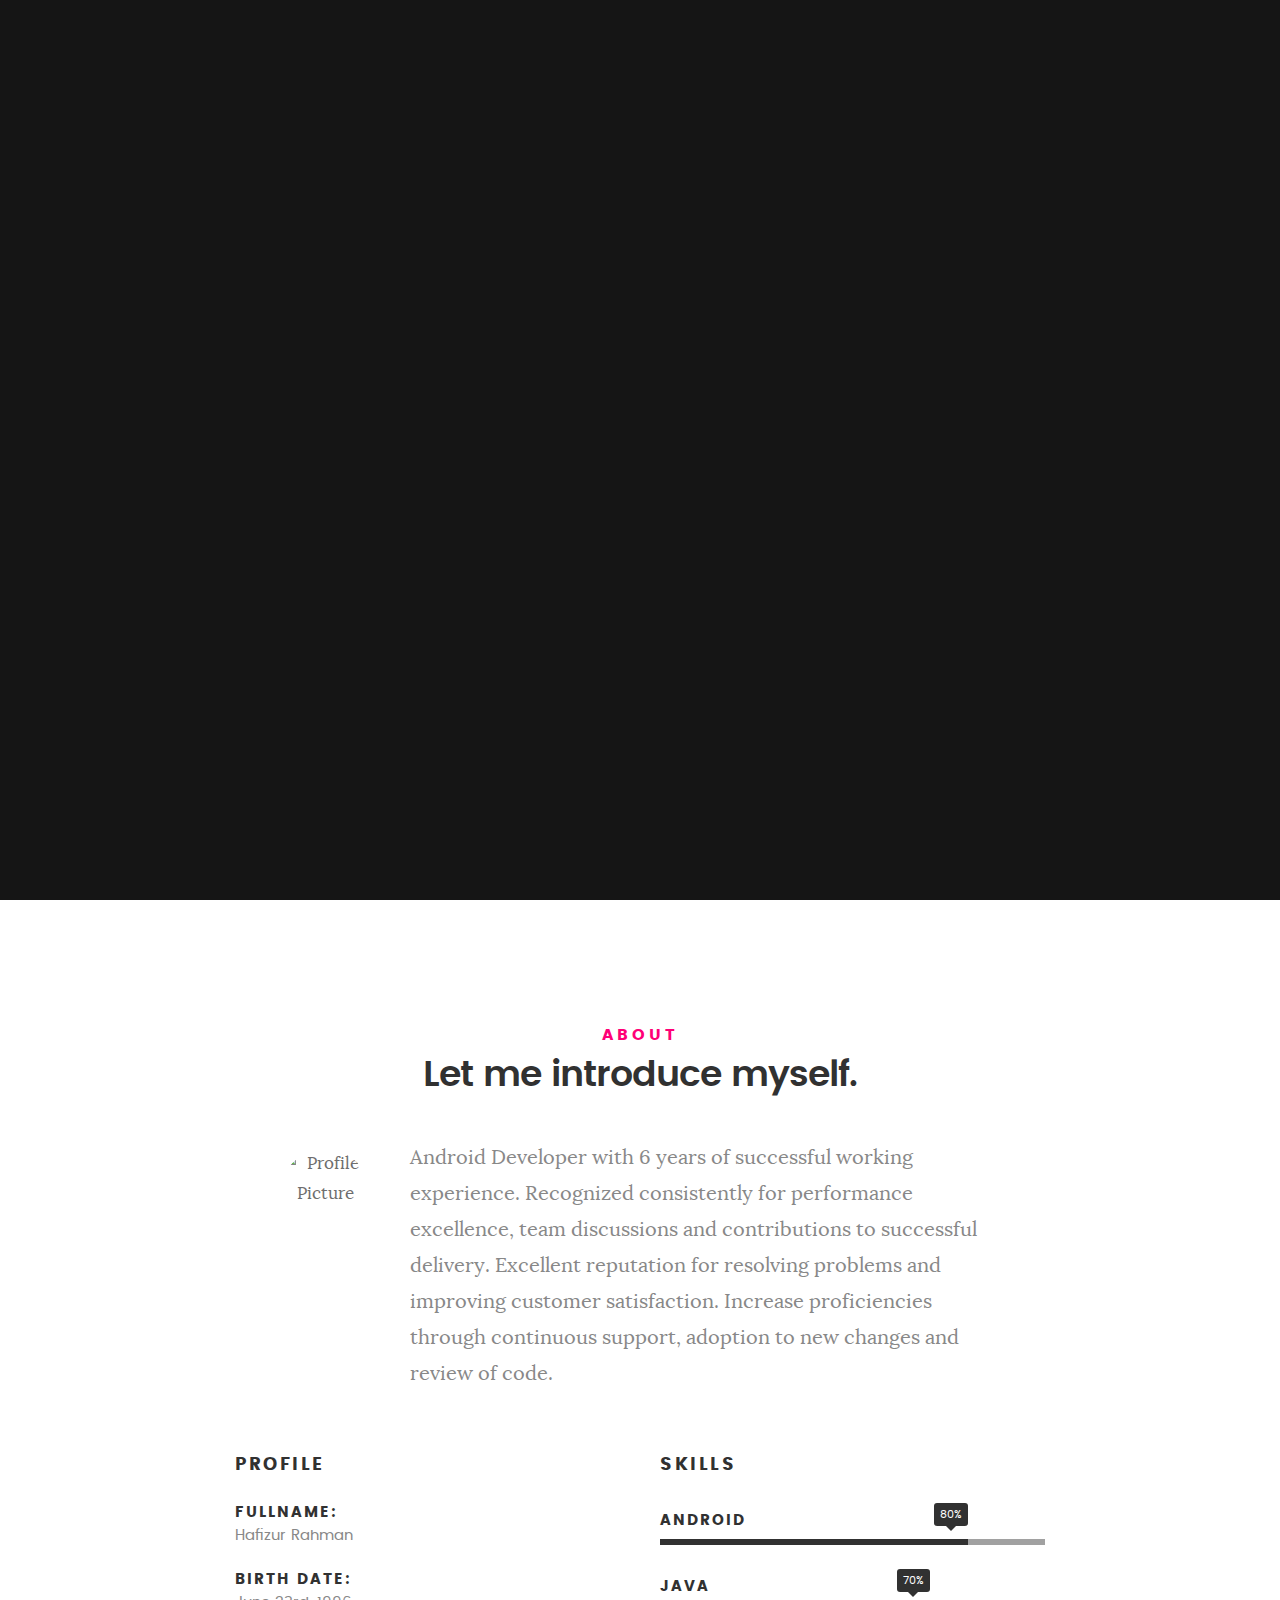
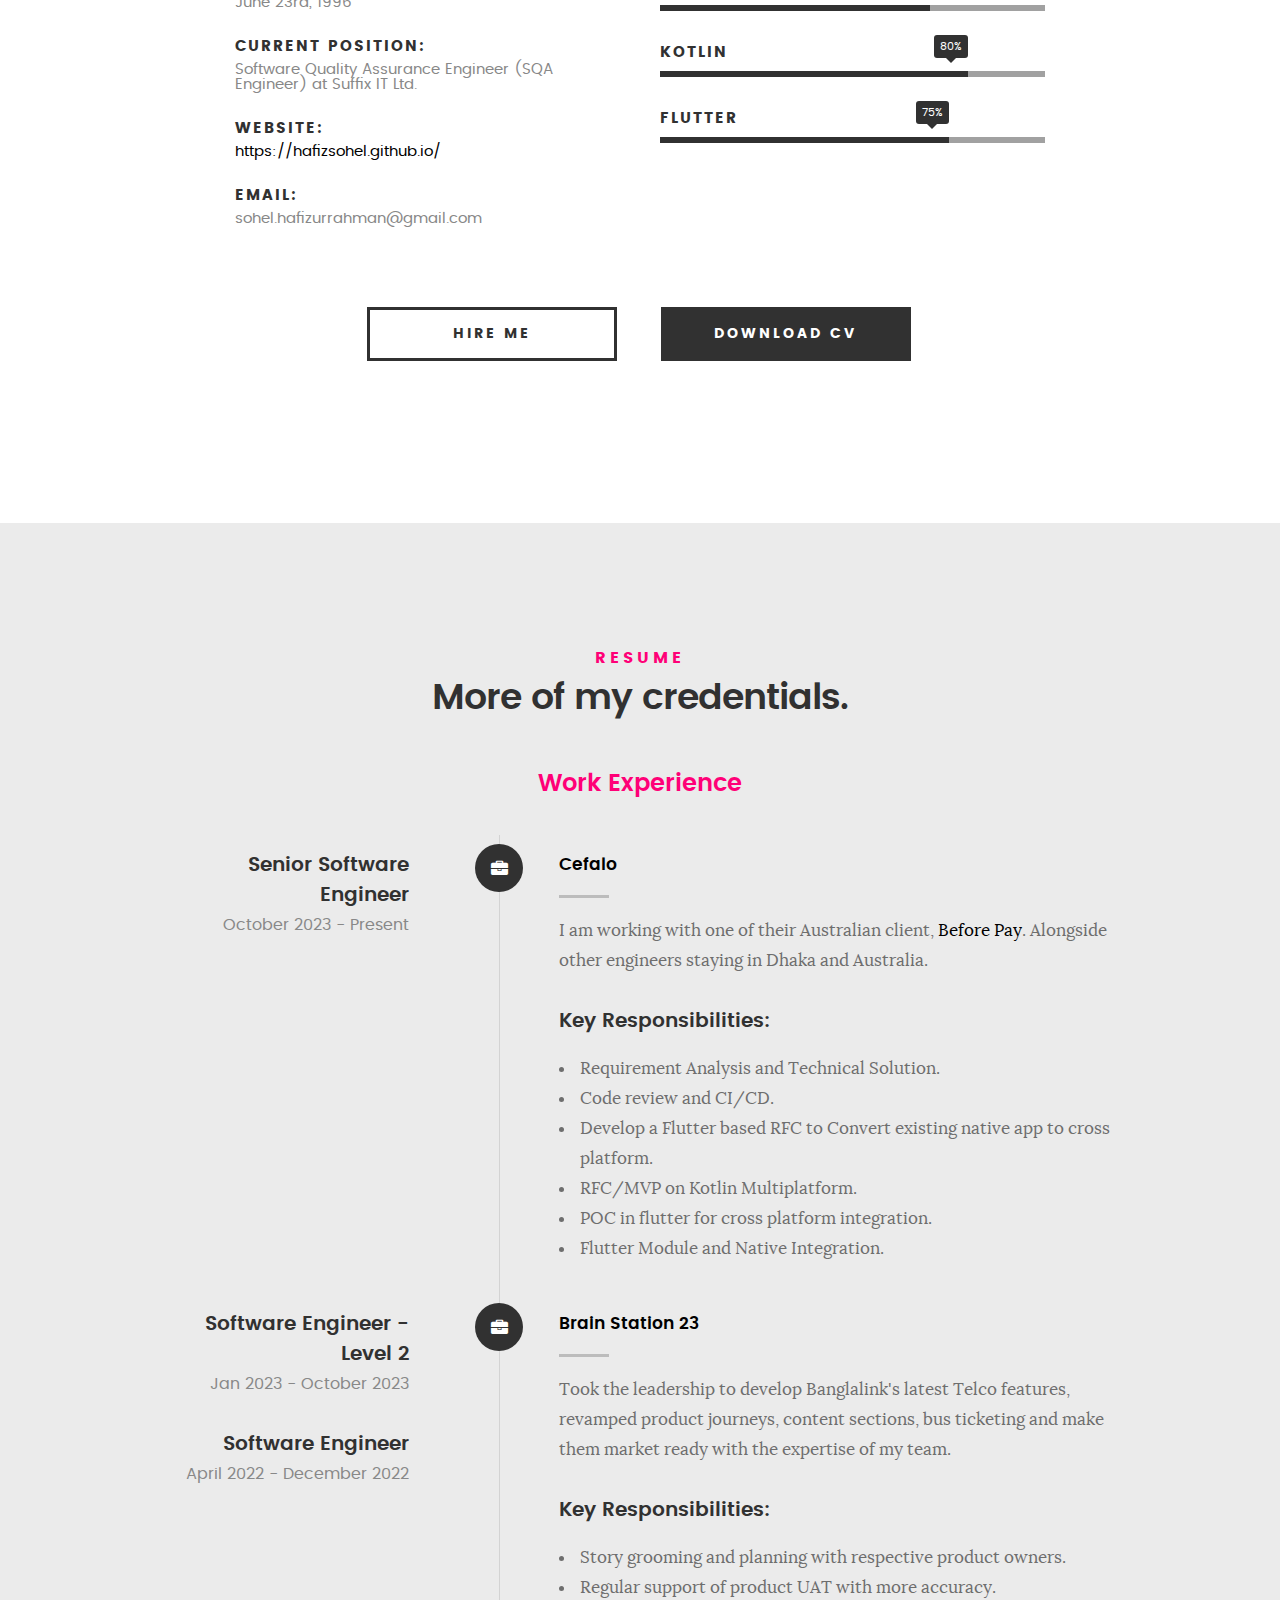
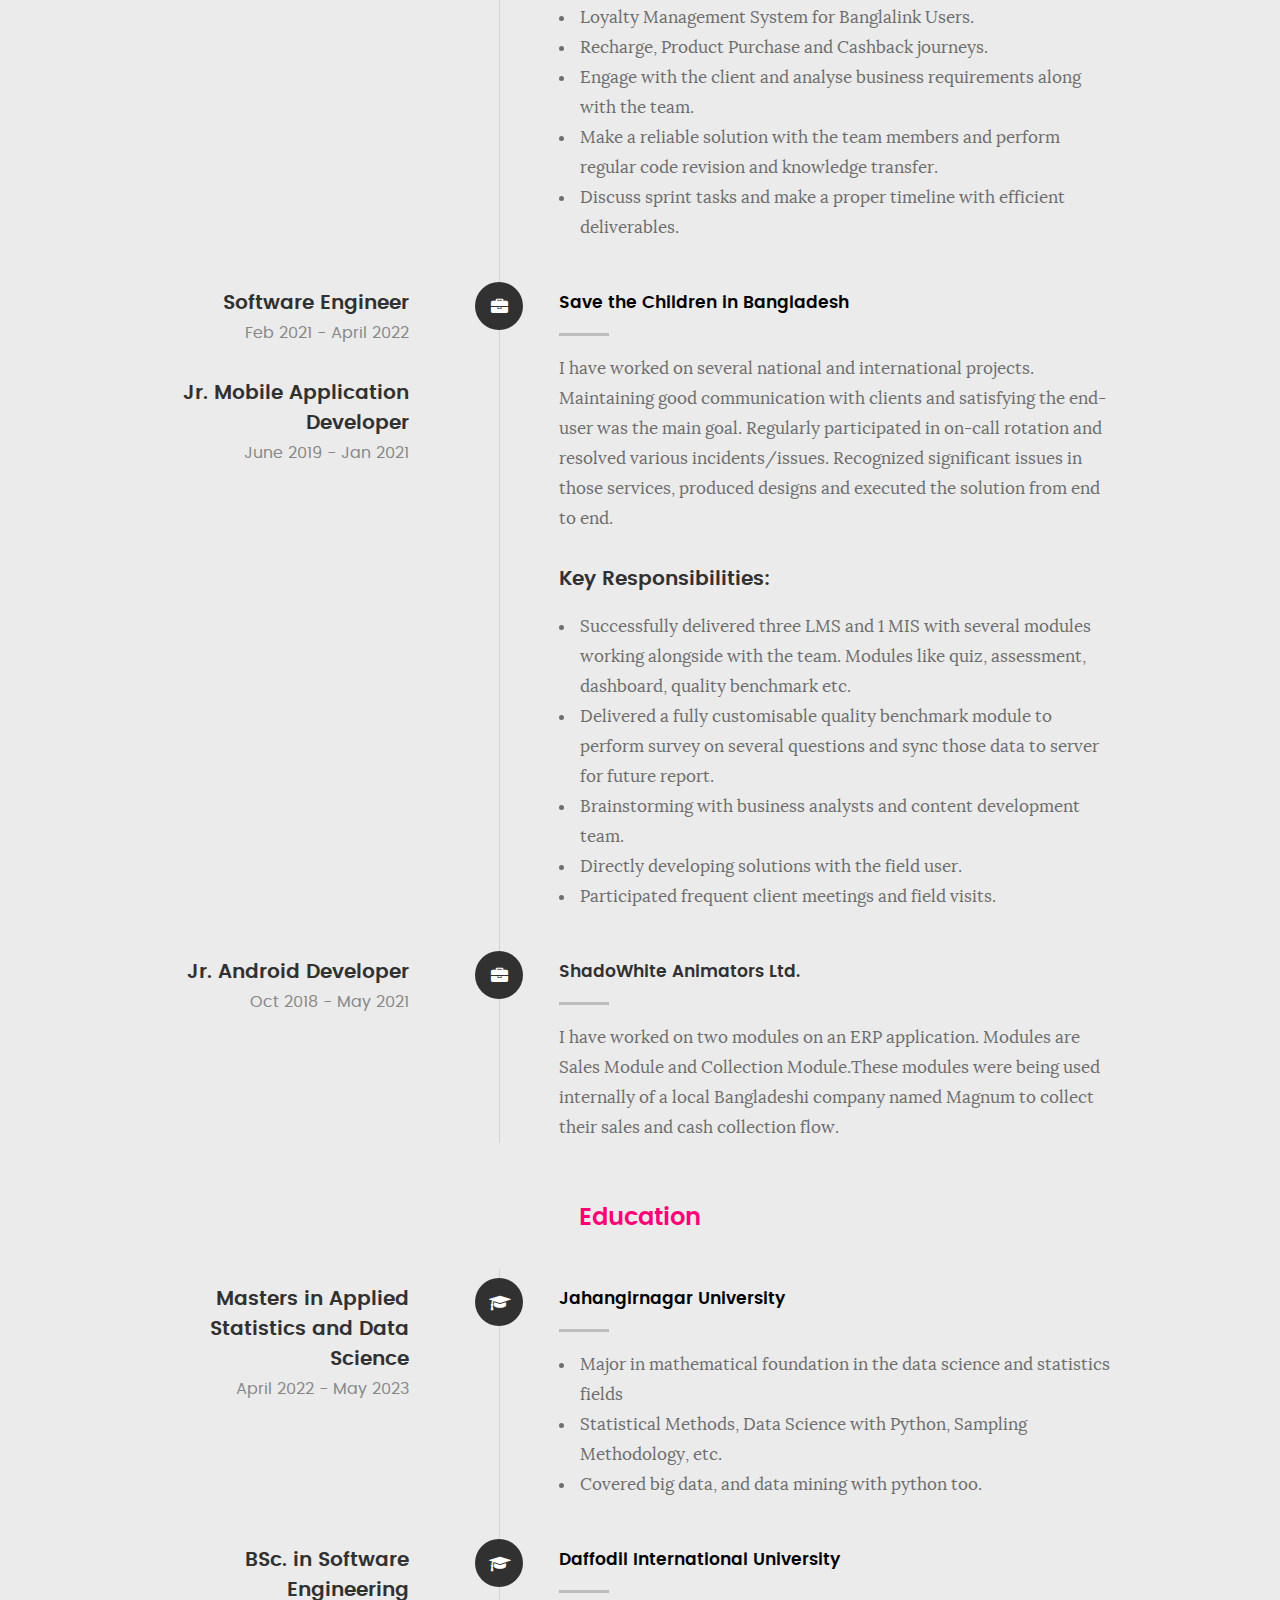
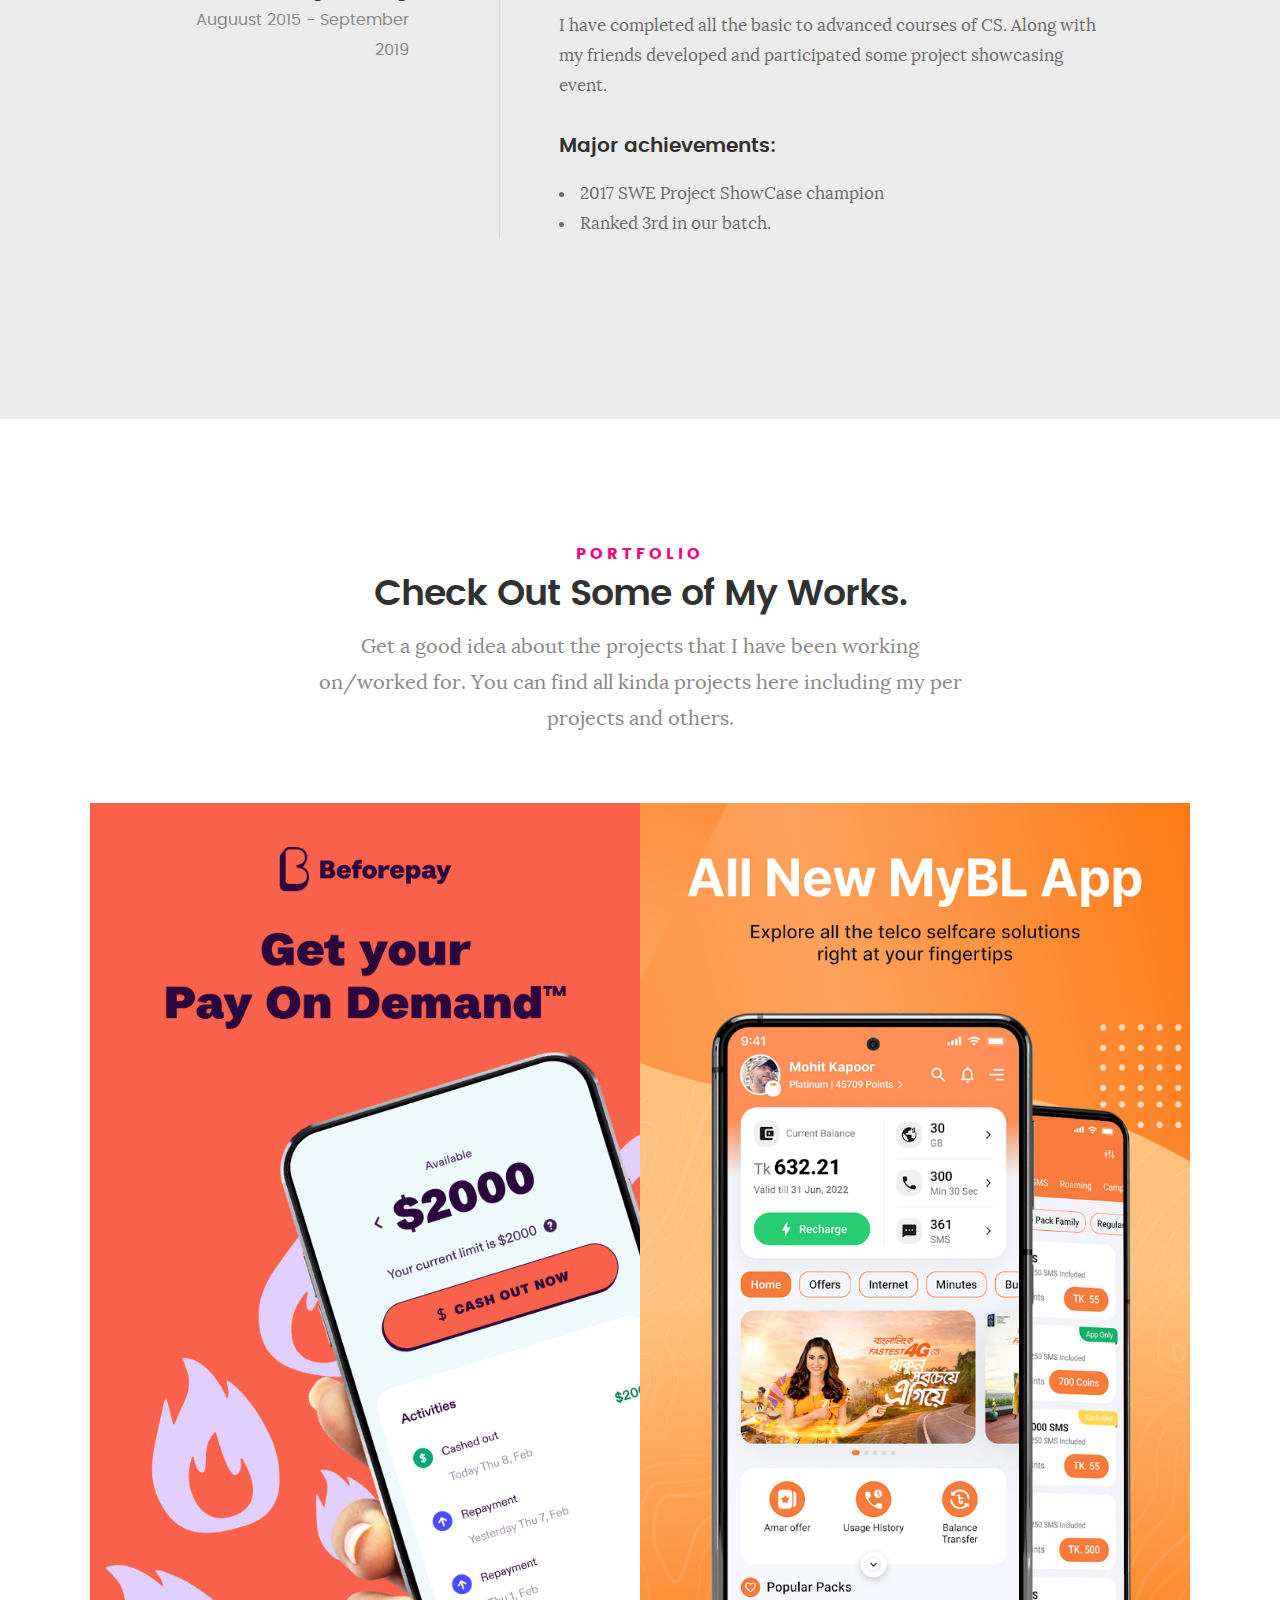
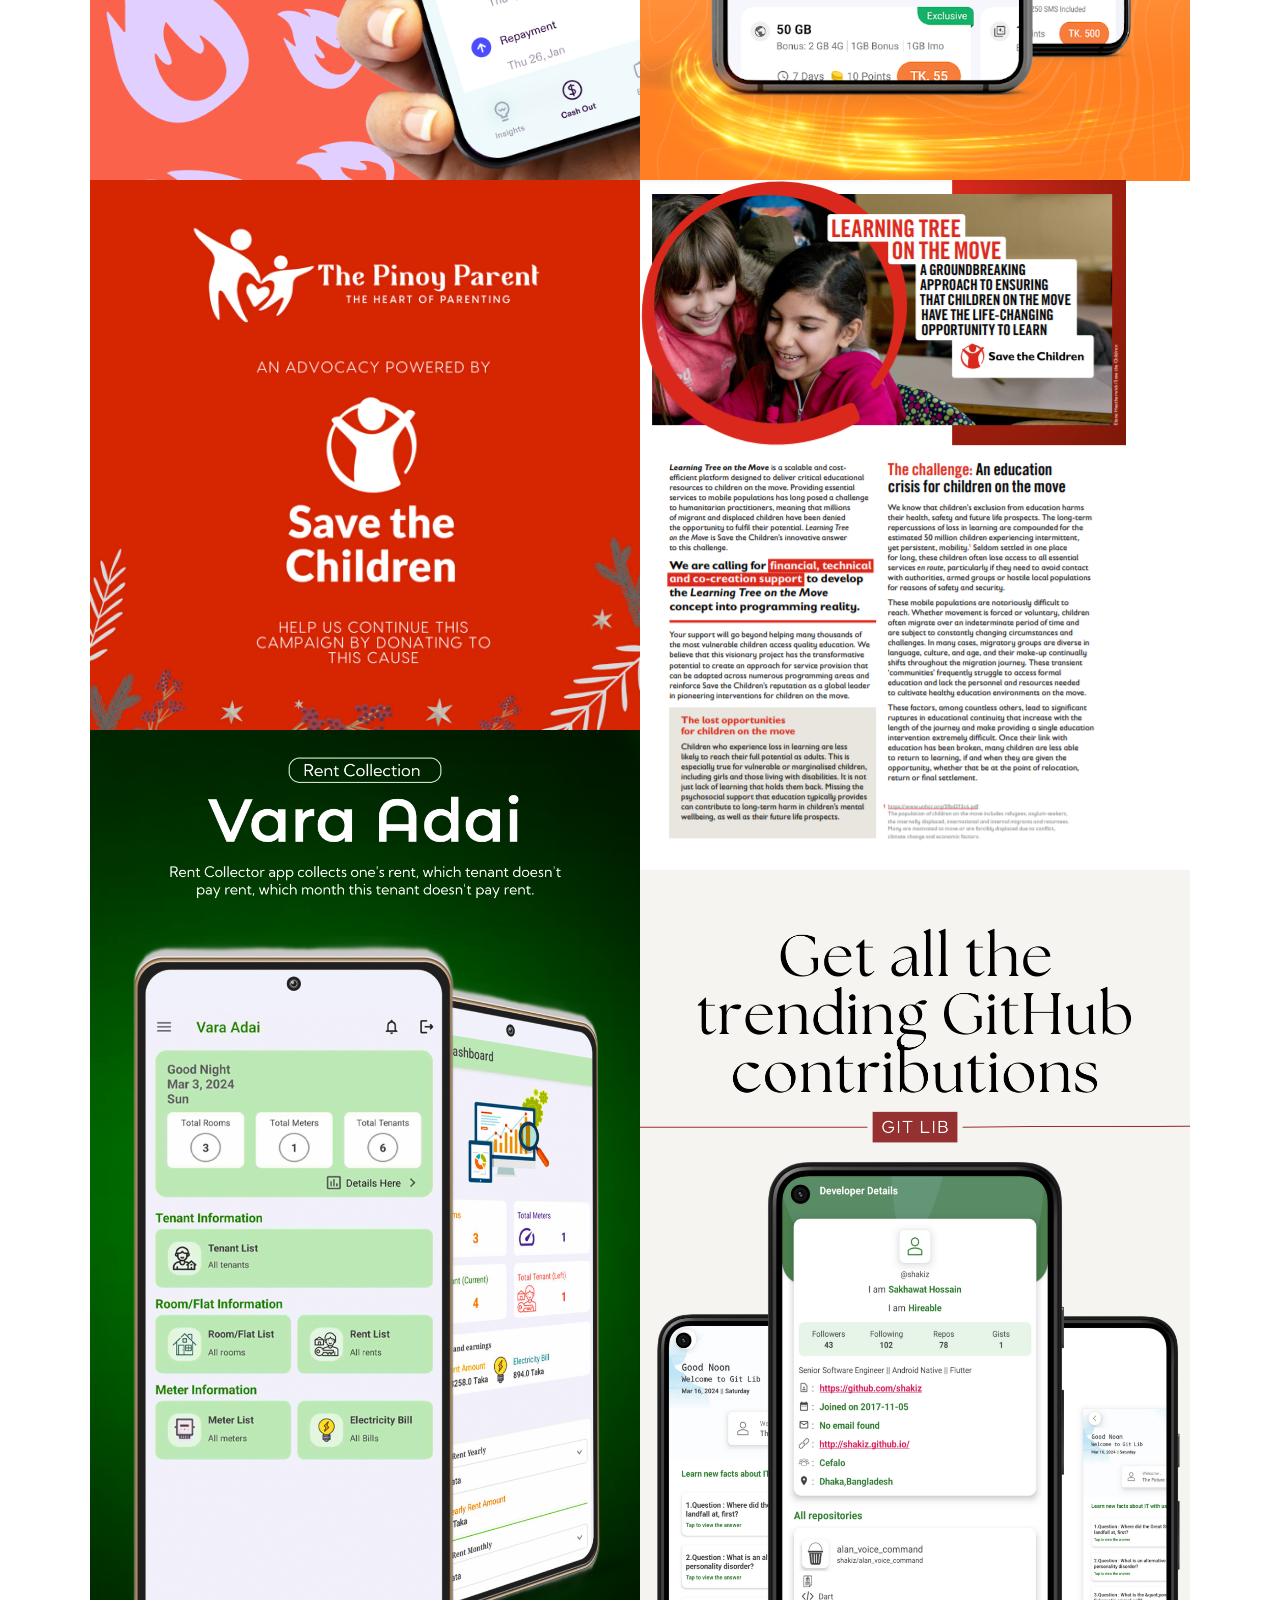
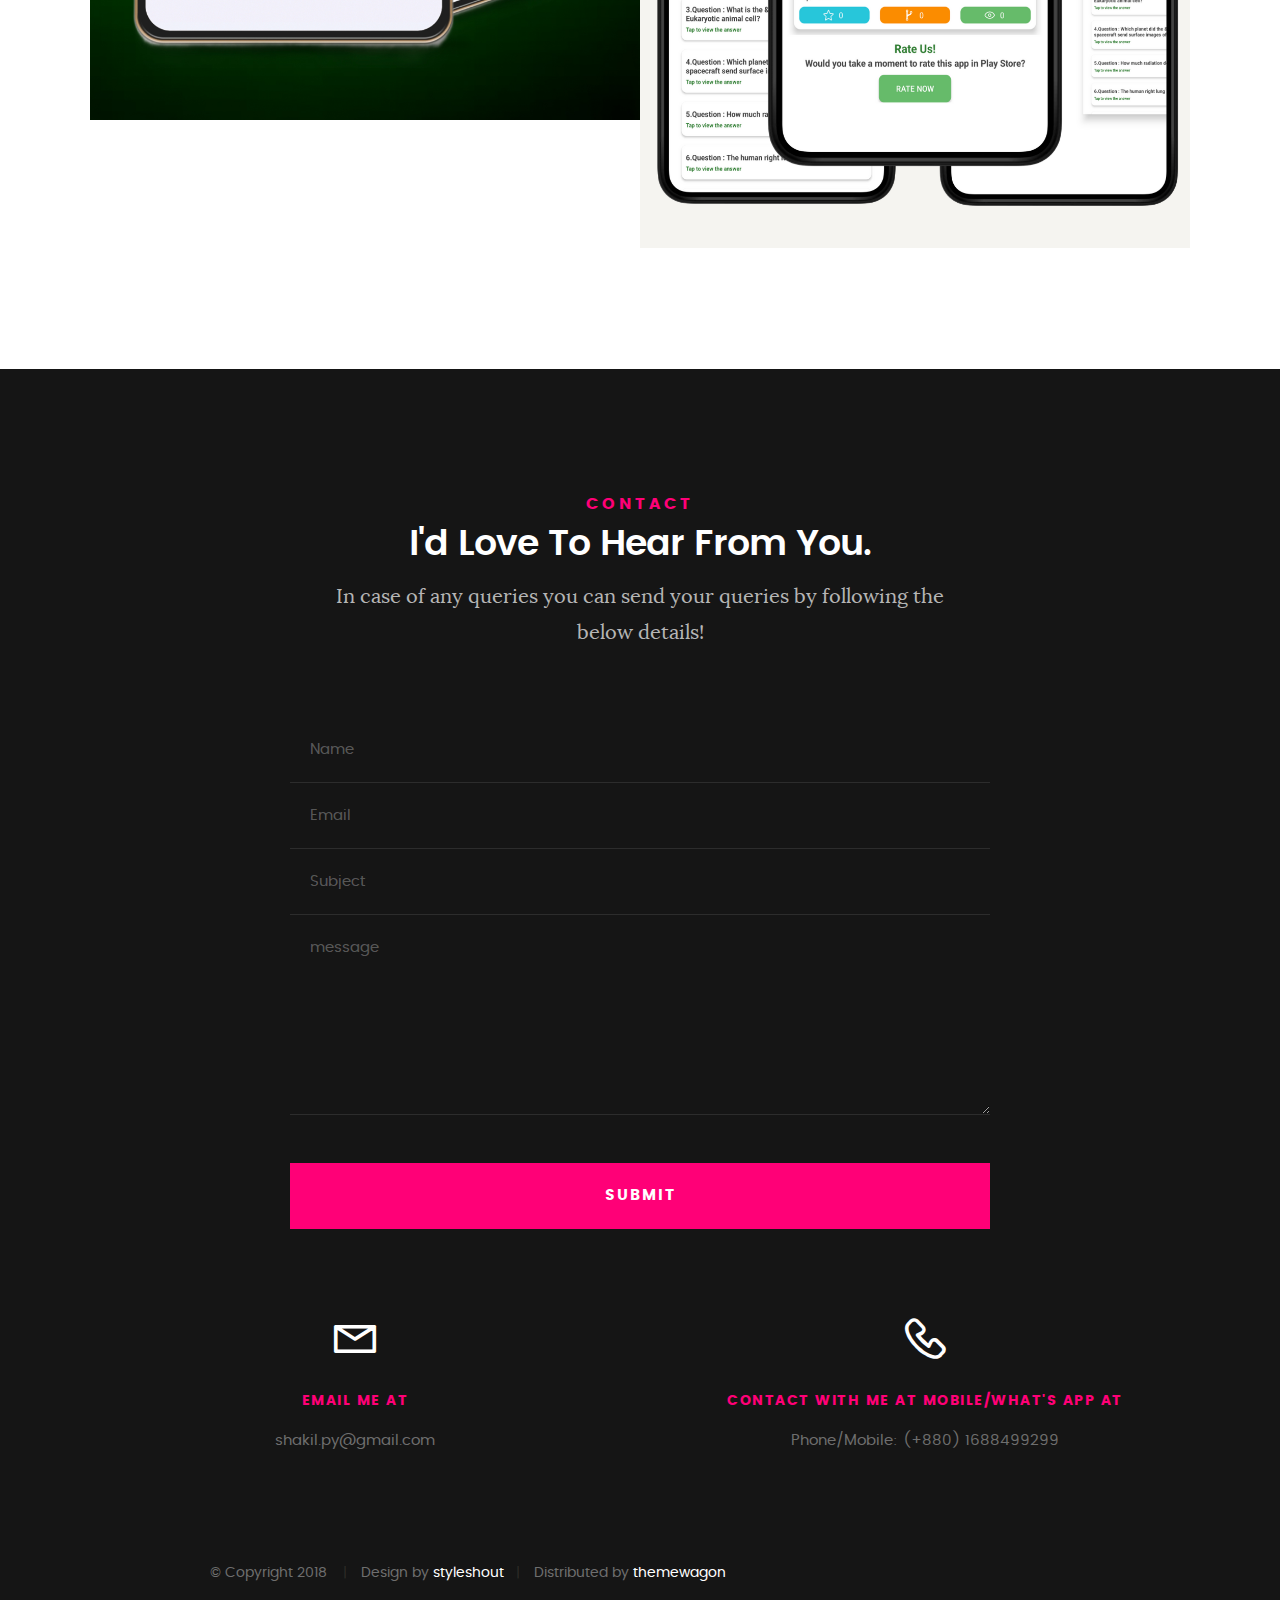
==== index.html @ 6f9308c0 "initial commit" ====
<!DOCTYPE html>
<!--[if IE 8 ]><html class="no-js oldie ie8" lang="en"> <![endif]-->
<!--[if IE 9 ]><html class="no-js oldie ie9" lang="en"> <![endif]-->
<!--[if (gte IE 9)|!(IE)]><!--><html class="no-js" lang="en"> <!--<![endif]-->
<head>

   <!--- basic page needs
   ================================================== -->
   <meta charset="utf-8">
	<title>Hafizur Rahman - Portfolio</title>
	<meta name="description" content="">  
	<meta name="author" content="">

   <!-- mobile specific metas
   ================================================== -->
	<meta name="viewport" content="width=device-width, initial-scale=1, maximum-scale=1">

 	<!-- CSS
   ================================================== -->
   <link rel="stylesheet" href="css/base.css">  
   <link rel="stylesheet" href="css/main.css">
   <link rel="stylesheet" href="css/vendor.css">     

   <!-- script
   ================================================== -->   
	<script src="js/modernizr.js"></script>
	<script src="js/pace.min.js"></script>

   <!-- favicons
	================================================== -->
	<link rel="icon" type="image/png" href="favicon.png">

	<!-- Google tag (gtag.js) -->
	<script async src="https://www.googletagmanager.com/gtag/js?id=G-JNXBMHBRCS"></script>
	<script>
	  window.dataLayer = window.dataLayer || [];
	  function gtag(){dataLayer.push(arguments);}
	  gtag('js', new Date());

	  gtag('config', 'G-JNXBMHBRCS');
	</script>

</head>

<body id="top">

	<!-- header 
   ================================================== -->
   <header>   	
   	<div class="row">

   		<div class="top-bar">
   			<a class="menu-toggle" href="#"><span>Menu</span></a>

	   		<div class="logo">
		         <a href="index.html">Hafizur</a>
		      </div>		      

		   	<nav id="main-nav-wrap">
					<ul class="main-navigation">
						<li class="current"><a class="smoothscroll"  href="#intro" title="">Home</a></li>
						<li><a class="smoothscroll"  href="#about" title="">About</a></li>
						<li><a class="smoothscroll"  href="#resume" title="">Resume</a></li>
						<li><a class="smoothscroll"  href="#portfolio" title="">Portfolio</a></li>
						<li><a class="smoothscroll"  href="#contact" title="">Contact</a></li>	
					</ul>
				</nav>    		
   		</div> <!-- /top-bar --> 
   		
   	</div> <!-- /row --> 		
   </header> <!-- /header -->

	<!-- intro section
   ================================================== -->
   <section id="intro">   

   	<div class="intro-overlay"></div>	

   	<div class="intro-content">
   		<div class="row">

   			<div class="col-twelve">

	   			<h5>Hello, World.</h5>
	   			<h1>I'm Hafizur Rahman.</h1>

	   			<p class="intro-position">
	   				<span>Software Quality Assurance Engineer (SQA Engineer)</span>
	   				<span>Android Native Platform</span> 
	   			</p>

	   			<a class="button stroke smoothscroll" href="#about" title="">More About Me</a>

	   		</div>  
   			
   		</div>   		 		
   	</div> <!-- /intro-content --> 

   	<ul class="intro-social">        
         <li><a href="https://www.linkedin.com/in/hafizsohel/" target="_blank"><i class="fa fa-linkedin"></i></a></li>
         <li><a href="https://github.com/hafizsohel" target="_blank"><i class="fa fa-github"></i></a></li>
         <li><a href="https://stackoverflow.com/users/21117491/hafizur-rahman" target="_blank"><i class="fa fa-stack-overflow"></i></a></li>
      </ul> <!-- /intro-social -->      	

   </section> <!-- /intro -->


   <!-- about section
   ================================================== -->
   <section id="about">  

   	<div class="row section-intro">
   		<div class="col-twelve">

   			<h5>About</h5>
   			<h1>Let me introduce myself.</h1>

   			<div class="intro-info">

   				<img src="images/profile-pic.jpg" alt="Profile Picture">

   				<p class="lead">Android Developer with 6 years of successful working experience. Recognized consistently for performance excellence, team discussions and contributions to successful delivery. Excellent reputation for resolving problems and improving customer satisfaction. Increase proficiencies through continuous support, adoption to new changes and review of code.</p>
   			</div>   			

   		</div>   		
   	</div> <!-- /section-intro -->

   	<div class="row about-content">

   		<div class="col-six tab-full">

   			<h3>Profile</h3>
<!--    			<p>Lorem ipsum Qui veniam ut consequat ex ullamco nulla in non ut esse in magna sint minim officia consectetur nisi commodo ea magna pariatur nisi cillum.</p> -->

   			<ul class="info-list">
   				<li>
   					<strong>Fullname:</strong>
   					<span>Hafizur Rahman</span>
   				</li>
   				<li>
   					<strong>Birth Date:</strong>
   					<span>June 23rd, 1996</span>
   				</li>
   				<li>
   					<strong>Current Position:</strong>
   					<span>Software Quality Assurance Engineer (SQA Engineer) at Suffix IT Ltd.</span>
   				</li>
   				<li>
   					<strong>Website:</strong>
   					<span><a href="https://hafizsohel.github.io" target="_blank">https://hafizsohel.github.io/</a></span>
   				</li>
   				<li>
   					<strong>Email:</strong>
   					<span>sohel.hafizurrahman@gmail.com</span>
   				</li>

   			</ul> <!-- /info-list -->

   		</div>

   		<div class="col-six tab-full">

   			<h3>Skills</h3>

				<ul class="skill-bars">
				   <li>
				   	<div class="progress percent80"><span>80%</span></div>
				   	<strong>Android</strong>
				   </li>
				   <li>
				   	<div class="progress percent70"><span>70%</span></div>
				   	<strong>Java</strong>
				   </li>
				   <li>
				   	<div class="progress percent80"><span>80%</span></div>
				   	<strong>Kotlin</strong>
				   </li>
				   <li>
				   	<div class="progress percent75"><span>75%</span></div>
				   	<strong>Flutter</strong>
				   </li>
				</ul> <!-- /skill-bars -->		

   		</div>

   	</div>

   	<div class="row button-section">
   		<div class="col-twelve">
   			<a href="#contact" title="Hire Me" class="button stroke smoothscroll">Hire Me</a>
   			<a href="https://www.canva.com/design/DAEd97qVn4U/J2x-vuesAVTwBsbbVr-BhA/view?utm_content=DAEd97qVn4U&utm_campaign=designshare&utm_medium=link&utm_source=editor" target="_blank" title="Download CV" class="button button-primary">Download CV</a>
   		</div>   		
   	</div>

   </section> <!-- /process-->    


   <!-- resume Section
   ================================================== -->
	<section id="resume" class="grey-section">

		<div class="row section-intro">
   		<div class="col-twelve">

   			<h5>Resume</h5>
   			<h1>More of my credentials.</h1>

   		</div>   		
   	</div> <!-- /section-intro--> 

   	<div class="row resume-timeline">

   		<div class="col-twelve resume-header">

   			<h2>Work Experience</h2>

   		</div> <!-- /resume-header -->

   		<div class="col-twelve">

   			<div class="timeline-wrap">

   				<div class="timeline-block">

	   				<div class="timeline-ico">
	   					<i class="fa fa-briefcase"></i>
	   				</div>

	   				<div class="timeline-header">
	   					<h3>Senior Software Engineer</h3>
	   					<p>October 2023 - Present</p>
	   				</div>

	   				<div class="timeline-content">
	   					<h4><a href="https://www.cefalo.com/en/" target="_blank">Cefalo</a></h4>
	   					<p>I am working with one of their Australian client, <a href="https://www.beforepay.com.au/" target="_blank">Before Pay</a>. Alongside other engineers staying in Dhaka and Australia.</p>
	   					<h3>Key Responsibilities:</h3>
	   					<ul>
	   						<li>Requirement Analysis and Technical Solution.</li>
	   						<li>Code review and CI/CD.</li>
	   						<li>Develop a Flutter based RFC to Convert existing native app to cross platform.</li>
	   						<li>RFC/MVP on Kotlin Multiplatform.</li>
	   						<li>POC in flutter for cross platform integration.</li>
	   						<li>Flutter Module and Native Integration.</li>
	   					</ul>
	   				</div>

	   			</div> <!-- /timeline-block -->

	   			<div class="timeline-block">

	   				<div class="timeline-ico">
	   					<i class="fa fa-briefcase"></i>
	   				</div>

	   				<div class="timeline-header">
	   					<h3>Software Engineer - Level 2</h3>
	   					<p>Jan 2023 - October 2023</p>
	   					<h3>Software Engineer</h3>
	   					<p>April 2022 - December 2022</p>
	   				</div>

	   				<div class="timeline-content">
	   					<h4><a href="https://brainstation-23.com/" target="_blank">Brain Station 23</a></h4>
	   					<p>Took the leadership to develop Banglalink's latest Telco features, revamped product journeys, content sections, bus ticketing and make them market ready with the expertise of my team.</p>
	   					<h3>Key Responsibilities:</h3>
	   					<ul>
	   						<li>Story grooming and planning with respective product owners.</li>
	   						<li>Regular support of product UAT with more accuracy.</li>
	   						<li>Loyalty Management System for Banglalink Users.</li>
	   						<li>Recharge, Product Purchase and Cashback journeys.</li>
	   						<li>Engage with the client and analyse business requirements along with the team.</li>
	   						<li>Make a reliable solution with the team members and perform regular code revision and knowledge transfer.</li>
	   						<li>Discuss sprint tasks and make a proper timeline with efficient deliverables.</li>
	   					</ul>
	   				</div>

	   			</div> <!-- /timeline-block -->

	   			<div class="timeline-block">

	   				<div class="timeline-ico">
	   					<i class="fa fa-briefcase"></i>
	   				</div>

	   				<div class="timeline-header">
	   					<h3>Software Engineer</h3>
	   					<p>Feb 2021 - April 2022</p>
	   					<h3>Jr. Mobile Application Developer</h3>
	   					<p>June 2019 - Jan 2021</p>
	   				</div>

	   				<div class="timeline-content">
	   					<h4><a href="https://bangladesh.savethechildren.net/" target="_blank">Save the Children in Bangladesh</a></h4>
	   					<p>I have worked on several national and international projects. Maintaining good communication with clients and satisfying the end-user was the main goal. Regularly participated in on-call rotation and resolved various incidents/issues. Recognized significant issues in those services, produced designs and executed the solution from end to end.</p>
	   					<h3>Key Responsibilities:</h3>
	   					<ul>
	   						<li>Successfully delivered three LMS and 1 MIS with several modules working alongside with the team. Modules like quiz, assessment, dashboard, quality benchmark etc.</li>
	   						<li>Delivered a fully customisable quality benchmark module to perform survey on several questions and sync those data to server for future report.</li>
	   						<li>Brainstorming with business analysts and content development team.</li>
	   						<li>Directly developing solutions with the field user.</li>
	   						<li>Participated frequent client meetings and field visits.</li>
	   					</ul>
	   				</div>

	   			</div> <!-- /timeline-block -->

	   				   			<div class="timeline-block">

	   				<div class="timeline-ico">
	   					<i class="fa fa-briefcase"></i>
	   				</div>

	   				<div class="timeline-header">
	   					<h3>Jr. Android Developer</h3>
	   					<p>Oct 2018 - May 2021</p>
	   				</div>

	   				<div class="timeline-content">
	   					<h4>ShadoWhite Animators Ltd.</h4>
	   					<p>I have worked on two modules on an ERP application. Modules are Sales Module and Collection Module.These modules were being used internally of a local Bangladeshi company named Magnum to collect their sales and cash collection flow.</p>
	   				</div>

	   			</div> <!-- /timeline-block -->

   			</div> <!-- /timeline-wrap -->   			

   		</div> <!-- /col-twelve -->
   		
   	</div> <!-- /resume-timeline -->
   	
   	<div class="row resume-timeline">

   		<div class="col-twelve resume-header">

   			<h2>Education</h2>

   		</div> <!-- /resume-header -->

   		<div class="col-twelve">

   			<div class="timeline-wrap">

   				<div class="timeline-block">

	   				<div class="timeline-ico">
	   					<i class="fa fa-graduation-cap"></i>
	   				</div>

	   				<div class="timeline-header">
	   					<h3>Masters in Applied Statistics and Data Science</h3>
	   					<p>April 2022 - May 2023</p>
	   				</div>

	   				<div class="timeline-content">
	   					<h4><a href="https://www.juniv.edu/" target="_blank">Jahangirnagar University</a></h4>
	   					<ul>
	   						<li>Major in mathematical foundation in the data science and statistics fields</li>
							<li>Statistical Methods, Data Science with Python, Sampling Methodology, etc.</li>
							<li>Covered big data, and data mining with python too.</li>
	   					</ul>
	   				</div>

	   			</div> <!-- /timeline-block -->

	   			<div class="timeline-block">

	   				<div class="timeline-ico">
	   					<i class="fa fa-graduation-cap"></i>
	   				</div>

	   				<div class="timeline-header">
	   					<h3>BSc. in Software Engineering</h3>
	   					<p>Auguust 2015 - September 2019</p>
	   				</div>

	   				<div class="timeline-content">
	   					<h4><a href="https://daffodilvarsity.edu.bd/" target="_blank">Daffodil International University</a></h4>
	   					<p>I have completed all the basic to advanced courses of CS. Along with my friends developed and participated some project showcasing event.</p>
						<h3>Major achievements:</h3>
						<ul>
							<li>2017 SWE Project ShowCase champion</li>
							<li>Ranked 3rd in our batch.</li>
						</ul>
	   				</div>

	   			</div> <!-- /timeline-block -->

   			</div> <!-- /timeline-wrap -->   			

   		</div> <!-- /col-twelve -->
   		
   	</div> <!-- /resume-timeline -->
		
	</section> <!-- /features -->


	<!-- Portfolio Section
   ================================================== -->
	<section id="portfolio">

		<div class="row section-intro">
   		<div class="col-twelve">

   			<h5>Portfolio</h5>
   			<h1>Check Out Some of My Works.</h1>

   			<p class="lead">Get a good idea about the projects that I have been working on/worked for. You can find all kinda projects here including my per projects and others.</p>

   		</div>   		
   	</div> <!-- /section-intro--> 

   	<div class="row portfolio-content">

   		<div class="col-twelve">

   			<!-- portfolio-wrapper -->
	         <div id="folio-wrapper" class="block-1-2 block-mob-full stack">

	         	<div class="bgrid folio-item">
	               <div class="item-wrap">
	               	<img src="images/portfolio/before_pay.png" alt="Liberty">
	                  <a href="#modal-01" class="overlay">	                  	           
	                     <div class="folio-item-table">
	                     	<div class="folio-item-cell">
		     					       <h3 class="folio-title">Before Pay</h3>	     					    
		     					    	 <span class="folio-types">
		     					       	  Android Native Development
		     					       </span>
		     					   </div>	                      	
	                     </div>                    
	                  </a>
	               </div>	               
	        		</div> <!-- /folio-item -->

	        		<div class="bgrid folio-item">
	               <div class="item-wrap">
	               	<img src="images/portfolio/my_bl.png" alt="Shutterbug">
	               	<a href="#modal-02" class="overlay">              		                  
	                     <div class="folio-item-table">
	                     	<div class="folio-item-cell">
	                     		<h3 class="folio-title">My Banglalink</h3>	     					    
		     					    	<span class="folio-types">
		     					       	  Android Native Development
		     					      </span>		     		
		     					   </div> 	                      	
	                     </div>                    
	                  </a>
	               </div>
	        		</div> <!-- /folio-item -->

	        		<div class="bgrid folio-item">
	               <div class="item-wrap">
	               	<img src="images/portfolio/pinoy_parent.jpg" alt="Lighthouse">
	                  <a href="#modal-03" class="overlay">             		                  
	                     <div class="folio-item-table">
	                     	<div class="folio-item-cell">
	                     		<h3 class="folio-title">The Pinoy Parent</h3>	     					    
		     					    	<span class="folio-types">
		     					       	  Cross Platform Development with Flutter
		     					      </span>		     		
		     					   </div> 	                      	
	                     </div>                    
	                  </a>
	               </div>
	        		</div> <!-- /folio-item -->

	            <div class="bgrid folio-item">
	               <div class="item-wrap">
	               	<img src="images/portfolio/learningtree.png" alt="Salad">
	                  <a href="#modal-04" class="overlay">
	                     <div class="folio-item-table">
	                     	<div class="folio-item-cell">
	                     		<h3 class="folio-title">Learning Tree</h3>	     					    
		     					    	<span class="folio-types">
		     					       	  Cross Platform Development with Flutter
		     					      </span>		     		
		     					   </div>	                      	
	                     </div>                    
	                  </a>
	               </div>
	        		</div> <!-- /folio-item -->   

	            <div class="bgrid folio-item">
	               <div class="item-wrap">
	               	<img src="images/portfolio/rent_collector.jpg"alt="Clouds">
	                  <a href="#modal-05" class="overlay">             		                  
	                     <div class="folio-item-table">
	                     	<div class="folio-item-cell">
	                     		<h3 class="folio-title">Rent Collector</h3>	     					    
		     					    	<span class="folio-types">
		     					       	  Android Native Development
		     					      </span>		     		
		     					   </div> 	                      	
	                     </div>                    
	                  </a>
	               </div>
	        		</div> <!-- /folio-item -->

	            <div class="bgrid folio-item">
	               <div class="item-wrap">
	               	<img src="images/portfolio/git_lib_mockup.png" alt="Beetle">
	                  <a href="#modal-06" class="overlay">                  	                 
	                     <div class="folio-item-table">
	                     	<div class="folio-item-cell">
	                     		<h3 class="folio-title">Git Lib</h3>	     					    
		     					    	<span class="folio-types">
		     					       	  Android Native Development
		     					      </span>		     		
		     					   </div>  	                      	
	                     </div>                    
	                  </a>
	               </div>
	        		</div> <!-- /folio-item -->     

	            <!-- modal popups - begin
	            ============================================================= -->
	            <div id="modal-01" class="popup-modal slider mfp-hide">	

				     	<div class="media">
				     		<img src="images/portfolio/bp_banner.png" alt="" />
				     	</div>      	

					   <div class="description-box">
					      <h4>Before Pay</h4>		      
					      <p>Before Pay - Pay On Demand™ - a pay advance service that lets working Australians take back control of their finances and access a portion of their wages for just a 5% fixed fee.</p>

					      <div class="categories">Android Native Development</div>			               
					   </div>

			         <div class="link-box">
			            <a href="https://www.beforepay.com.au/" target="_blank">Details</a>
					      <a href="#" class="popup-modal-dismiss">Close</a>
			         </div>		      

				   </div> <!-- /modal-01 -->

				   <div id="modal-02" class="popup-modal slider mfp-hide">	

				     	<div class="media">
				     		<img src="images/portfolio/my_bl_details.png" alt="" />
				     	</div>      	

					   <div class="description-box">
					      <h4>My Banglalink</h4>		      
					      <p>A popular telecommunication service app in Bangladesh. It is one of the leading super app in Bangladesh, which provides telco services, lifestyle, exciting courses and games, as well as health services.</p>

					      <div class="categories">Android Native Development</div>               
					   </div>

			         <div class="link-box">
			            <a href="https://play.google.com/store/apps/details?id=com.arena.banglalinkmela.app" target="_blank">Details</a>
					      <a href="#" class="popup-modal-dismiss">Close</a>
			         </div>		      

				   </div> <!-- /modal-02 -->

				   <div id="modal-03" class="popup-modal slider mfp-hide">	

				     	<div class="media">
				     		<img src="images/portfolio/full_banner.jpg" alt="" />
				     	</div>      	

					   <div class="description-box">
					      <h4>The Pinoy Parent</h4>		      
					      <p>Pinoy Parent is a publication site that intends to help young Filipino parents become more knowledgeable and more supportive when it comes to their children. Because parenting affects how a child develops, it’s important to consider all types of development (physical, intellectual, social, emotional, and moral), which is what this page aims to address.</p>

					      <div class="categories">Cross Platform Development with Flutter</div>		               
					   </div>

			         <div class="link-box">
			            <a href="https://play.google.com/store/apps/details?id=com.savethechildren.pinoy_parent" target="_blank">Details</a>
					      <a href="#" class="popup-modal-dismiss">Close</a>
			         </div>		      

				   </div> <!-- /modal-03 -->

				   <div id="modal-04" class="popup-modal slider mfp-hide">	

				     	<div class="media">
				     		<img src="images/portfolio/banner.webp" alt="" />
				     	</div>      	

					   <div class="description-box">
					      <h4>Learning Tree</h4>		      
					      <p>Learning Tree aims to support teacher’s professional development and caregiver learning and bolster distance learning. The app will constitute of two types of users- Teachers & Caregivers.</p>

					      <div class="categories">Cross Platform Development with Flutter</div>         
					   </div>

			         <div class="link-box">
			            <a href="https://play.google.com/store/apps/details?id=com.savethechildren.learning_tree" target="_blank">Details</a>
					      <a href="#" class="popup-modal-dismiss">Close</a>
			         </div>		      

				   </div> <!-- /modal-04 -->

				   <div id="modal-05" class="popup-modal slider mfp-hide">	

				     	<div class="media">
				     		<img src="images/portfolio/rent_collector_banner.png" alt="" />
				     	</div>      	

					   <div class="description-box">
					      <h4>Rent Collector</h4>		      
					      <p>Rent Collection - Rent Collector app collects one's rent, which tenant doesn't pay rent, which month this tenant doesn't pay rent.</p>

					      <div class="categories">Android Native Development</div>		               
					   </div>

			         <div class="link-box">
			            <a href="https://play.google.com/store/apps/details?id=com.shakil.barivara" target="_blank">Details</a>
					      <a href="#" class="popup-modal-dismiss">Close</a>
			         </div>		      

				   </div> <!-- /modal-05 -->

				   <div id="modal-06" class="popup-modal slider mfp-hide">	

				     	<div class="media">
				     		<img src="images/portfolio/git_lib.png" alt="" />
				     	</div>      	

					   <div class="description-box">
					      <h4>Git Lib</h4>		      
					      <p>Git Lib is created with a good intention to provide developers with GitHub libraries or trending open source resources. This app has all the features you need to know about trending GitHub repositories or developers or any other classified library. Below are some of the top functionalities that you can get.</p>

					      <div class="categories">Android Native Development</div>               
					   </div>

			         <div class="link-box">
			            <a href="https://play.google.com/store/apps/details?id=app.com.gitlib" target="_blank">Details</a>
					      <a href="#" class="popup-modal-dismiss">Close</a>
			         </div>		      

				   </div> <!-- /modal-06 -->


				   <!-- modal popups - end
	            ============================================================= -->

	         </div> <!-- /portfolio-wrapper --> 

   		</div>  <!-- /twelve -->   

   	</div> <!-- /portfolio-content --> 
		
	</section> <!-- /portfolio --> 
	
   <!-- contact   ================================================== -->
	<section id="contact">

		<div class="row section-intro">
   		<div class="col-twelve">

   			<h5>Contact</h5>
   			<h1>I'd Love To Hear From You.</h1>

   			<p class="lead">In case of any queries you can send your queries by following the below details!</p>

   		</div> 
   	</div> <!-- /section-intro -->

   	<div class="row contact-form">

   		<div class="col-twelve">

            <!-- form -->
            <form name="contactForm" id="contactForm" method="post" action="">
      			<fieldset>

                  <div class="form-field">
 						   <input name="contactName" type="text" id="contactName" placeholder="Name" value="" minlength="2" required="">
                  </div>
                  <div class="form-field">
	      			   <input name="contactEmail" type="email" id="contactEmail" placeholder="Email" value="" required="">
	               </div>
                  <div class="form-field">
	     				   <input name="contactSubject" type="text" id="contactSubject" placeholder="Subject" value="">
	               </div>                       
                  <div class="form-field">
	                 	<textarea name="contactMessage" id="contactMessage" placeholder="message" rows="10" cols="50" required=""></textarea>
	               </div>                      
                 <div class="form-field">
                     <button class="submitform">Submit</button>
                     <div id="submit-loader">
                        <div class="text-loader">Sending...</div>                             
       				      <div class="s-loader">
								  	<div class="bounce1"></div>
								  	<div class="bounce2"></div>
								  	<div class="bounce3"></div>
								</div>
							</div>
                  </div>

      			</fieldset>
      		</form> <!-- Form End -->

            <!-- contact-warning -->
            <div id="message-warning">            	
            </div>            
            <!-- contact-success -->
      		<div id="message-success">
               <i class="fa fa-check"></i>Your message was sent, thank you!<br>
      		</div>

         </div> <!-- /col-twelve -->
   		
   	</div> <!-- /contact-form -->

   	<div class="row contact-info">

   		<div class="col-six tab-full collapse">

   			<div class="icon">
   				<i class="icon-mail"></i>
   			</div>

   			<h5>Email Me At</h5>

   			<p>shakil.py@gmail.com<br></p>

   		</div>

   		<div class="col-six tab-full">

   			<div class="icon">
   				<i class="icon-phone"></i>
   			</div>

   			<h5>Contact with me at Mobile/What's App At</h5>

   			<p>Phone/Mobile: (+880) 1688499299<br></p>

   		</div>
   		
   	</div> <!-- /contact-info -->
		
	</section> <!-- /contact -->


   <!-- footer
   ================================================== -->

   <footer>
     	<div class="row">

     		<div class="col-six tab-full pull-right social">

     			<!-- <ul class="footer-social">        
			      <li><a href="#"><i class="fa fa-facebook"></i></a></li>
			      <li><a href="#"><i class="fa fa-behance"></i></a></li>
			      <li><a href="#"><i class="fa fa-twitter"></i></a></li>
			      <li><a href="#"><i class="fa fa-dribbble"></i></a></li>
			      <li><a href="#"><i class="fa fa-instagram"></i></a></li>
			   </ul>  -->
	      		
	      </div>

      	<div class="col-eight tab-full">
	      	<div class="copyright">
		        	<span>© Copyright 2018 </span> 
		        	<span>Design by <a href="http://www.styleshout.com/">styleshout</a></span> 
		        	<span>Distributed by <a href="https://themewagon.com/">themewagon</a></span>	         	
		         </div>		                  
	      	</div>

	      	<div id="go-top">
		         <a class="smoothscroll" title="Back to Top" href="#top"><i class="fa fa-long-arrow-up"></i></a>
		      </div>

      	</div> <!-- /row -->     	
   </footer>  

   <div id="preloader"> 
    	<div id="loader"></div>
   </div> 

   <!-- Java Script
   ================================================== --> 
   <script src="js/jquery-2.1.3.min.js"></script>
   <script src="js/plugins.js"></script>
   <script src="js/main.js"></script>

</body>

</html>
---- css/base.css ----
/**
 * =================================================================== 
 *
 *  Kards v1.0 Base Stylesheet
 *  url: styleshout.com
 *  03-01-2016
 *  ------------------------------------------------------------------
 *  TOC:
 *  01. reset
 *  02. basic/base setup styles
 *  03. grid
 *  04. MISC
 *
 * =================================================================== 
 */

/** 
 * ===================================================================
 * 01. reset - normalize.css v3.0.2 | MIT License | git.io/normalize
 *
 * ------------------------------------------------------------------- 
 */
html {
	font-family: sans-serif;
	-ms-text-size-adjust: 100%;
	-webkit-text-size-adjust: 100%;
}

body {
	margin: 0;
}

article,
aside,
details,
figcaption,
figure,
footer,
header,
hgroup,
main,
menu,
nav,
section,
summary {
	display: block;
}

audio,
canvas,
progress,
video {
	display: inline-block;
	vertical-align: baseline;
}

audio:not([controls]) {
	display: none;
	height: 0;
}

[hidden],
template {
	display: none;
}

a {
	background: transparent;
}

a:active,
a:hover {
	outline: 0;
}

abbr[title] {
	border-bottom: 1px dotted;
}

b,
strong {
	font-weight: bold;
}

dfn {
	font-style: italic;
}

h1 {
	font-size: 2em;
	margin: 0.67em 0;
}

mark {
	background: #ff0;
	color: #000;
}

small {
	font-size: 80%;
}

sub,
sup {
	font-size: 75%;
	line-height: 0;
	position: relative;
	vertical-align: baseline;
}

sup {
	top: -0.5em;
}

sub {
	bottom: -0.25em;
}

img {
	border: 0;
}

svg:not(:root) {
	overflow: hidden;
}

figure {
	margin: 1em 40px;
}

hr {
	-moz-box-sizing: content-box;
	box-sizing: content-box;
	height: 0;
}

pre {
	overflow: auto;
}

code,
kbd,
pre,
samp {
	font-family: monospace, monospace;
	font-size: 1em;
}

button,
input,
optgroup,
select,
textarea {
	color: inherit;
	font: inherit;
	margin: 0;
}

button {
	overflow: visible;
}

button,
select {
	text-transform: none;
}

button,
html input[type="button"],
input[type="reset"],
input[type="submit"] {
	-webkit-appearance: button;
	cursor: pointer;
}

button[disabled],
html input[disabled] {
	cursor: default;
}

button::-moz-focus-inner,
input::-moz-focus-inner {
	border: 0;
	padding: 0;
}

input {
	line-height: normal;
}

input[type="checkbox"],
input[type="radio"] {
	box-sizing: border-box;
	padding: 0;
}

input[type="number"]::-webkit-inner-spin-button,
input[type="number"]::-webkit-outer-spin-button {
	height: auto;
}

input[type="search"] {
	-webkit-appearance: textfield;
	-moz-box-sizing: content-box;
	-webkit-box-sizing: content-box;
	box-sizing: content-box;
}

input[type="search"]::-webkit-search-cancel-button,
input[type="search"]::-webkit-search-decoration {
	-webkit-appearance: none;
}

fieldset {
	border: 1px solid #c0c0c0;
	margin: 0 2px;
	padding: 0.35em 0.625em 0.75em;
}

legend {
	border: 0;
	padding: 0;
}

textarea {
	overflow: auto;
}

optgroup {
	font-weight: bold;
}

table {
	border-collapse: collapse;
	border-spacing: 0;
}

td,
th {
	padding: 0;
}

/** 
 * ===================================================================
 * 02. basic/base setup styles - (_basic.scss)
 *
 * ------------------------------------------------------------------- 
 */
html {
	font-size: 62.5%;
	box-sizing: border-box;
}

*,
*::before,
*::after {
	box-sizing: inherit;
}

body {
	font-weight: normal;
	line-height: 1;
	text-rendering: optimizeLegibility;
	word-wrap: break-word;
	-webkit-overflow-scrolling: touch;
	-webkit-text-size-adjust: none;
}

body,
input,
button {
	-moz-osx-font-smoothing: grayscale;
	-webkit-font-smoothing: antialiased;
}

/**
 * Media - (_basic.scss)
 * ------------------------------------------------------------------- 
 */
img,
video {
	max-width: 100%;
	height: auto;
}

/**
 * Typography resets - (_basic.scss)
 * ------------------------------------------------------------------- 
 */
div,
dl,
dt,
dd,
ul,
ol,
li,
h1,
h2,
h3,
h4,
h5,
h6,
pre,
form,
p,
blockquote,
th,
td {
	margin: 0;
	padding: 0;
}

h1,
h2,
h3,
h4,
h5,
h6 {
	-webkit-font-variant-ligatures: common-ligatures;
	-moz-font-variant-ligatures: common-ligatures;
	font-variant-ligatures: common-ligatures;
	text-rendering: optimizeLegibility;
}

em,
i {
	font-style: italic;
	line-height: inherit;
}

strong,
b {
	font-weight: bold;
	line-height: inherit;
}

small {
	font-size: 60%;
	line-height: inherit;
}

ol,
ul {
	list-style: none;
}

li {
	display: block;
}

/**
 * links - (_basic.scss)
 * ------------------------------------------------------------------- 
 */
a {
	text-decoration: none;
	line-height: inherit;
}

a img {
	border: none;
}

/**
 * inputs - (_basic.scss)
 * ------------------------------------------------------------------- 
 */
fieldset {
	margin: 0;
	padding: 0;
}

input[type="email"],
input[type="number"],
input[type="search"],
input[type="text"],
input[type="tel"],
input[type="url"],
input[type="password"],
textarea {
	-webkit-appearance: none;
	-moz-appearance: none;
	-ms-appearance: none;
	-o-appearance: none;
	appearance: none;
}

/** 
 * ===================================================================
 * 03. grid - (_grid.scss)
 *
 * ------------------------------------------------------------------- 
 */
.row {
	width: 94%;
	max-width: 1140px;
	margin: 0 auto;
}

.row:before,
.row:after {
	content: "";
	display: table;
}

.row:after {
	clear: both;
}

.row .row {
	width: auto;
	max-width: none;
	margin-left: -20px;
	margin-right: -20px;
}

[class*="col-"],
.bgrid {
	float: left;
}

[class*="col-"] + [class*="col-"].end {
	float: right;
}

[class*="col-"] {
	padding: 0 20px;
}

.col-one {
	width: 8.33333%;
}

.col-two,
.col-1-6 {
	width: 16.66667%;
}

.col-three,
.col-1-4 {
	width: 25%;
}

.col-four,
.col-1-3 {
	width: 33.33333%;
}

.col-five {
	width: 41.66667%;
}

.col-six,
.col-1-2 {
	width: 50%;
}

.col-seven {
	width: 58.33333%;
}

.col-eight,
.col-2-3 {
	width: 66.66667%;
}

.col-nine,
.col-3-4 {
	width: 75%;
}

.col-ten,
.col-5-6 {
	width: 83.33333%;
}

.col-eleven {
	width: 91.66667%;
}

.col-twelve,
.col-full {
	width: 100%;
}

/**
 * small screens - (_grid.scss)
 * --------------------------------------------------------------- 
 */
@media screen and (max-width:1024px) {
	.row .row {
		margin-left: -18px;
		margin-right: -18px;
	}

	[class*="col-"] {
		padding: 0 18px;
	}

}

/**
 * tablets - (_grid.scss)
 * --------------------------------------------------------------- 
 */
@media screen and (max-width:768px) {
	.row {
		width: auto;
		padding-left: 30px;
		padding-right: 30px;
	}

	.row .row {
		padding-left: 0;
		padding-right: 0;
		margin-left: -15px;
		margin-right: -15px;
	}

	[class*="col-"] {
		padding: 0 15px;
	}

	.tab-1-4 {
		width: 25%;
	}

	.tab-1-3 {
		width: 33.33333%;
	}

	.tab-1-2 {
		width: 50%;
	}

	.tab-2-3 {
		width: 66.66667%;
	}

	.tab-3-4 {
		width: 75%;
	}

	.tab-full {
		width: 100%;
	}

}

/**
 * large mobile devices - (_grid.scss)
 * --------------------------------------------------------------- 
 */
@media screen and (max-width:600px) {
	.row {
		padding-left: 25px;
		padding-right: 25px;
	}

	.row .row {
		margin-left: -10px;
		margin-right: -10px;
	}

	[class*="col-"] {
		padding: 0 10px;
	}

	.mob-1-4 {
		width: 25%;
	}

	.mob-1-2 {
		width: 50%;
	}

	.mob-3-4 {
		width: 75%;
	}

	.mob-full {
		width: 100%;
	}

}

/**
 * small mobile devices - (_grid.scss)
 * --------------------------------------------------------------- 
 */
@media screen and (max-width:400px) {
	.row .row {
		padding-left: 0;
		padding-right: 0;
		margin-left: 0;
		margin-right: 0;
	}

	[class*="col-"] {
		width: 100% !important;
		float: none !important;
		clear: both !important;
		margin-left: 0;
		margin-right: 0;
		padding: 0;
	}

	[class*="col-"] + [class*="col-"].end {
		float: none;
	}

}

/** 
 * ===================================================================
 * block grids - (_grid.scss)
 *
 * ------------------------------------------------------------------- 
 */
[class*="block-"]:before,
[class*="block-"]:after {
	content: "";
	display: table;
}

[class*="block-"]:after {
	clear: both;
}

.block-1-6 .bgrid {
	width: 16.66667%;
}

.block-1-4 .bgrid {
	width: 25%;
}

.block-1-3 .bgrid {
	width: 33.33333%;
}

.block-1-2 .bgrid {
	width: 50%;
}

/**
 * Clearing for block grid columns. Allow columns with 
 * different heights to align properly.
 */
.block-1-6 .bgrid:nth-child(6n+1),
.block-1-4 .bgrid:nth-child(4n+1),
.block-1-3 .bgrid:nth-child(3n+1),
.block-1-2 .bgrid:nth-child(2n+1) {
	clear: both;
}

/**
 * small screens - (_grid.scss)
 * --------------------------------------------------------------- 
 */
@media screen and (max-width:1024px) {
	.block-s-1-6 .bgrid {
		width: 16.66667%;
	}

	.block-s-1-4 .bgrid {
		width: 25%;
	}

	.block-s-1-3 .bgrid {
		width: 33.33333%;
	}

	.block-s-1-2 .bgrid {
		width: 50%;
	}

	.block-s-full .bgrid {
		width: 100%;
		clear: both;
	}

	[class*="block-s-"] .bgrid:nth-child(n) {
		clear: none;
	}

	.block-s-1-6 .bgrid:nth-child(6n+1),
	.block-s-1-4 .bgrid:nth-child(4n+1),
	.block-s-1-3 .bgrid:nth-child(3n+1),
	.block-s-1-2 .bgrid:nth-child(2n+1) {
		clear: both;
	}

}

/**
 * tablets - (_grid.scss)
 * --------------------------------------------------------------- 
 */
@media screen and (max-width:768px) {
	.block-tab-1-6 .bgrid {
		width: 16.66667%;
	}

	.block-tab-1-4 .bgrid {
		width: 25%;
	}

	.block-tab-1-3 .bgrid {
		width: 33.33333%;
	}

	.block-tab-1-2 .bgrid {
		width: 50%;
	}

	.block-tab-full .bgrid {
		width: 100%;
		clear: both;
	}

	[class*="block-tab-"] .bgrid:nth-child(n) {
		clear: none;
	}

	.block-tab-1-6 .bgrid:nth-child(6n+1),
	.block-tab-1-4 .bgrid:nth-child(4n+1),
	.block-tab-1-3 .bgrid:nth-child(3n+1),
	.block-tab-1-2 .bgrid:nth-child(2n+1) {
		clear: both;
	}

}

/**
 * large mobile devices - (_grid.scss)
 * --------------------------------------------------------------- 
 */
@media screen and (max-width:600px) {
	.block-mob-1-6 .bgrid {
		width: 16.66667%;
	}

	.block-mob-1-4 .bgrid {
		width: 25%;
	}

	.block-mob-1-3 .bgrid {
		width: 33.33333%;
	}

	.block-mob-1-2 .bgrid {
		width: 50%;
	}

	.block-mob-full .bgrid {
		width: 100%;
		clear: both;
	}

	[class*="block-mob-"] .bgrid:nth-child(n) {
		clear: none;
	}

	.block-mob-1-6 .bgrid:nth-child(6n+1),
	.block-mob-1-4 .bgrid:nth-child(4n+1),
	.block-mob-1-3 .bgrid:nth-child(3n+1),
	.block-mob-1-2 .bgrid:nth-child(2n+1) {
		clear: both;
	}

}

/**
 * stack on small mobile devices - (_grid.scss)
 * --------------------------------------------------------------- 
 */
@media screen and (max-width:400px) {
	.stack .bgrid {
		width: 100% !important;
		float: none !important;
		clear: both !important;
		margin-left: 0;
		margin-right: 0;
	}

}

/** 
 * ===================================================================
 * 04. MISC  - (_grid.scss)
 *
 * ------------------------------------------------------------------- 
 */

/**
 * Clearing - (http://nicolasgallagher.com/micro-clearfix-hack/
 */
.group:before,
.group:after {
	content: "";
	display: table;
}

.group:after {
	clear: both;
}

/**
 * Misc Helper Styles 
 */
.hide {
	display: none;
}

.invisible {
	visibility: hidden;
}

.antialiased {
	-webkit-font-smoothing: antialiased;
	-moz-osx-font-smoothing: grayscale;
}

.remove-bottom {
	margin-bottom: 0;
}

.half-bottom {
	margin-bottom: 1.5rem !important;
}

.add-bottom {
	margin-bottom: 3rem !important;
}

.no-border {
	border: none;
}

.full-width {
	width: 100%;
}

.text-center {
	text-align: center;
}

.text-left {
	text-align: left;
}

.text-right {
	text-align: right;
}

.pull-left {
	float: left;
}

.pull-right {
	float: right;
}

.align-center {
	margin-left: auto;
	margin-right: auto;
	text-align: center;
}

/*# sourceMappingURL=base.css.map */
---- css/main.css ----
/**
 * =================================================================== 
 *
 *  Kards v1.0 Main Stylesheet
 *  url: styleshout.com
 *  03-01-2016
 *  ------------------------------------------------------------------
 *  TOC:
 *  01. webfonts and iconfonts
 *  02. base style overrides
 *  03. typography & general theme styles
 *  04. preloader
 *  05. forms
 *  06. buttons 
 *  07. other components
 *  08. common styles
 *  09. header styles
 *  10. intro
 *  11. about
 *  12. resume
 *  13. portfolio
 *  14. call-to-action section
 *  15. services
 *  16. stats
 *  17. contact
 *  18. footer
 *
 * =================================================================== 
 */


/** 
 * ===================================================================
 * 01. webfonts and iconfonts - (_document-setup.scss)
 *
 * ------------------------------------------------------------------- 
 */
@import url("fonts.css");
@import url("font-awesome/css/font-awesome.min.css");
@import url("micons/micons.css");


/** 
 * ===================================================================
 * 02. base style overrides - (_document-setup.scss)
 *
 * ------------------------------------------------------------------- 
 */
html {
	font-size: 10px;
}

@media only screen and (max-width:1024px) {
	html {
		font-size: 9.411764705882353px;
	}
}
@media only screen and (max-width:768px) {
	html {
		font-size: 10px;
	}
}
@media only screen and (max-width:400px) {
	html {
		font-size: 9.411764705882353px;
	}
}

html, body {
	height: 100%;
}
body {
	background: #151515;
	font-family: "lora-regular", serif;
	font-size: 1.7rem;
	line-height: 3rem;
	color: #6e6e6e;
}

/**
 * links - (_document-setup.scss)
 * -------------------------------------------------------------------
 */
a, a:visited {
	color: #000000;
	-moz-transition: all 0.3s ease-in-out;
	-o-transition: all 0.3s ease-in-out;
	-webkit-transition: all 0.3s ease-in-out;
	-ms-transition: all 0.3s ease-in-out;
	transition: all 0.3s ease-in-out;
}
a:hover, a:focus, a:active {
	color: #FF0077;
	outline: 0;
}

/** 
 * ===================================================================
 * 03. typography & general theme styles - (_document-setup.scss)
 *
 * ------------------------------------------------------------------- 
 */
h1, h2, h3, h4, h5, h6, .h01, .h02, .h03, .h04, .h05, .h06 {
	font-family: "poppins-semibold", sans-serif;
	color: #313131;
	font-style: normal;
	text-rendering: optimizeLegibility;
	margin-bottom: 2.1rem;
}
h3, .h03, h4, .h04 {
	margin-bottom: 1.8rem;
}
h5, .h05, h6, .h06 {
	font-family: "poppins-bold";
	margin-bottom: 1.2rem;
}
h1, .h01 {
	font-size: 3.1rem;
	line-height: 1.355;
	letter-spacing: -.1rem;
}
@media only screen and (max-width:600px) {
	h1, .h01 {
		font-size: 2.6rem;
		letter-spacing: -.07rem;
	}
}
h2, .h02 {
	font-size: 2.4rem;
	line-height: 1.25;
}
h3, .h03 {
	font-size: 2rem;
	line-height: 1.5;
}
h4, .h04 {
	font-size: 1.7rem;
	line-height: 1.765;
}
h5, .h05 {
	font-size: 1.4rem;
	line-height: 1.714;
	text-transform: uppercase;
	letter-spacing: .15rem;
}
h6, .h06 {
	font-size: 1.3rem;
	line-height: 1.846;
	text-transform: uppercase;
	letter-spacing: .15rem;
}
p img {
	margin: 0;
}
p.lead {
	font-family: "lora-regular", serif;
	font-size: 2rem;
	line-height: 1.8;
	color: #888888;
}
@media only screen and (max-width:768px) {
	p.lead {
		font-size: 1.7rem;
	}
}
em, i, strong, b {
	font-size: 1.7rem;
	line-height: 3rem;
	font-style: normal;
	font-weight: normal;
}
em, i {
	font-family: "lora-italic", serif;
}
strong, b {
	font-family: "lora-bold", serif;
}
small {
	font-size: 1.2rem;
	line-height: inherit;
}
blockquote {
	margin: 3rem 0;
	padding-left: 4rem;
	position: relative;
}
blockquote:before {
	content: "\201C";
	font-size: 8rem;
	line-height: 0px;
	margin: 0;
	color: #313131;
	font-family: arial, sans-serif;
	position: absolute;
	top: 3rem;
	left: 0;
}
blockquote p {
	font-family: georgia, serif;
	font-style: italic;
	padding: 0;
	font-size: 1.9rem;
	line-height: 1.737;
}
blockquote cite {
	display: block;
	font-size: 1.3rem;
	font-style: normal;
	line-height: 1.616;
}
blockquote cite:before {
	content: "\2014 \0020";
}
blockquote cite a, blockquote cite a:visited {
	color: #888888;
	border: none;
}
abbr {
	font-family: "poppins-bold", serif;
	font-variant: small-caps;
	text-transform: lowercase;
	letter-spacing: .05rem;
	color: #888888;
}
var, kbd, samp, code, pre {
	font-family: Consolas, "Andale Mono", Courier, "Courier New", monospace;
}
pre {
	padding: 2.4rem 3rem 3rem;
	background: #F1F1F1;
}
code {
	font-size: 1.4rem;
	margin: 0 .2rem;
	padding: .3rem .6rem;
	white-space: nowrap;
	background: #F1F1F1;
	border: 1px solid #E1E1E1;
	border-radius: 3px;
}
pre > code {
	display: block;
	white-space: pre;
	line-height: 2;
	padding: 0;
	margin: 0;
}
pre.prettyprint > code {
	border: none;
}
del {
	text-decoration: line-through;
}
abbr[title], dfn[title] {
	border-bottom: 1px dotted;
	cursor: help;
}
mark {
	background: #FFF49B;
	color: #000;
}
hr {
	border: solid #d2d2d2;
	border-width: 1px 0 0;
	clear: both;
	margin: 2.4rem 0 1.5rem;
	height: 0;
}

/**
 * Lists - (_document-setup.scss)  
 * -------------------------------------------------------------------
 */
ol {
	list-style: decimal;
}
ul {
	list-style: disc;
}
li {
	display: list-item;
}
ol, ul {
	margin-left: 1.7rem;
}
ul li {
	padding-left: .4rem;
}
ul ul, ul ol, ol ol, ol ul {
	margin: .6rem 0 .6rem 1.7rem;
}
ul.disc li {
	display: list-item;
	list-style: none;
	padding: 0 0 0 .8rem;
	position: relative;
}
ul.disc li::before {
	content: "";
	display: inline-block;
	width: 8px;
	height: 8px;
	border-radius: 50%;
	background: #FF0077;
	position: absolute;
	left: -17px;
	top: 11px;
	vertical-align: middle;
}
dt {
	margin: 0;
	color: #FF0077;
}
dd {
	margin: 0 0 0 2rem;
}

/**
 * tables - (_document-setup.scss)  
 * -------------------------------------------------------------------
 */
table {
	border-width: 0;
	width: 100%;
	max-width: 100%;
	font-family: "lora-regular", sans-serif;
}
th, td {
	padding: 1.5rem 3rem;
	text-align: left;
	border-bottom: 1px solid #E8E8E8;
}
th {
	color: #313131;
	font-family: "poppins-bold", sans-serif;
}
td {
	line-height: 1.5;
}
th:first-child, td:first-child {
	padding-left: 0;
}
th:last-child, td:last-child {
	padding-right: 0;
}
.table-responsive {
	overflow-x: auto;
	-webkit-overflow-scrolling: touch;
}

/**
 * Spacing - (_document-setup.scss)  
 * -------------------------------------------------------------------
 */
button, .button {
	margin-bottom: 1.2;
}
fieldset {
	margin-bottom: 1.5rem;
}
input,
textarea,
select,
pre,
blockquote,
figure,
table,
p,
ul,
ol,
dl,
form,
.fluid-video-wrapper,
.ss-custom-select {
	margin-bottom: 3rem;
}

/**
 * floated image - (_document-setup.scss)  
 * -------------------------------------------------------------------
 */
img.pull-right {
	margin: .9rem 0 0 2.4rem;
}
img.pull-left {
	margin: .9rem 2.4rem 0 0;
}

/**
 * block grid paddings - (_document-setup.scss) 
 * -------------------------------------------------------------------
 */
.bgrid {
	padding: 0 20px;
}
@media only screen and (max-width:1024px) {
	.bgrid {
		padding: 0 18px;
	}
}
@media only screen and (max-width:768px) {
	.bgrid {
		padding: 0 15px;
	}
}
@media only screen and (max-width:600px) {
	.bgrid {
		padding: 0 10px;
	}
}
@media only screen and (max-width:400px) {
	.bgrid {
		padding: 0;
	}
}

/**
 * pace.js styles - minimal  - (_document-setup.scss)
 * -------------------------------------------------------------------
 */
.pace {
	-webkit-pointer-events: none;
	pointer-events: none;
	-webkit-user-select: none;
	-moz-user-select: none;
	user-select: none;
}
.pace-inactive {
	display: none;
}
.pace .pace-progress {
	background: #FF0077;
	position: fixed;
	z-index: 900;
	top: 0;
	right: 100%;
	width: 100%;
	height: 6px;
}

/** 
 * ===================================================================
 * 04. preloader - (_preloader-1.scss)
 *
 * ------------------------------------------------------------------- 
 */
#preloader {
	position: fixed;
	top: 0;
	left: 0;
	right: 0;
	bottom: 0;
	background: #151515;
	z-index: 800;
	height: 100%;
	width: 100%;
}
.no-js #preloader, .oldie #preloader {
	display: none;
}
#loader {
	position: absolute;
	left: 50%;
	top: 50%;
	width: 60px;
	height: 60px;
	margin: -30px 0 0 -30px;
	padding: 0;
}
#loader:before {
	content: "";
	border-top: 11px solid rgba(255, 255, 255, 0.1);
	border-right: 11px solid rgba(255, 255, 255, 0.1);
	border-bottom: 11px solid rgba(255, 255, 255, 0.1);
	border-left: 11px solid #FF0077;
	-webkit-animation: load 1.1s infinite linear;
	animation: load 1.1s infinite linear;
	display: block;
	border-radius: 50%;
	width: 60px;
	height: 60px;
}
@-webkit-keyframes load {
	0% {
		-webkit-transform: rotate(0deg);
		transform: rotate(0deg);
	}
	100% {
		-webkit-transform: rotate(360deg);
		transform: rotate(360deg);
	}
}
@keyframes load {
	0% {
		-webkit-transform: rotate(0deg);
		transform: rotate(0deg);
	}
	100% {
		-webkit-transform: rotate(360deg);
		transform: rotate(360deg);
	}
}

/** 
 * ===================================================================
 * 05. forms - (_forms.scss)
 *
 * ------------------------------------------------------------------- 
 */
fieldset {
	border: none;
}
input[type="email"],
input[type="number"],
input[type="search"],
input[type="text"],
input[type="tel"],
input[type="url"],
input[type="password"],
textarea,
select {
	display: block;
	height: 6rem;
	padding: 1.5rem 0;
	border: 0;
	outline: none;
	vertical-align: middle;
	color: #313131;
	font-family: "poppins-regular", sans-serif;
	font-size: 1.5rem;
	line-height: 3rem;
	max-width: 100%;
	background: transparent;
	border-bottom: 1px solid rgba(0, 0, 0, 0.3);
	-moz-transition: all 0.3s ease-in-out;
	-o-transition: all 0.3s ease-in-out;
	-webkit-transition: all 0.3s ease-in-out;
	-ms-transition: all 0.3s ease-in-out;
	transition: all 0.3s ease-in-out;
}
.ss-custom-select {
	position: relative;
	padding: 0;
}
.ss-custom-select select {
	-webkit-appearance: none;
	-moz-appearance: none;
	-ms-appearance: none;
	-o-appearance: none;
	appearance: none;
	text-indent: 0.01px;
	text-overflow: '';
	margin: 0;
	line-height: 3rem;
	vertical-align: middle;
}
.ss-custom-select select option {
	padding-left: 2rem;
	padding-right: 2rem;
}
.ss-custom-select select::-ms-expand {
	display: none;
}
.ss-custom-select::after {
	content: '\f0d7';
	font-family: 'FontAwesome';
	position: absolute;
	top: 50%;
	right: 1.5rem;
	margin-top: -10px;
	bottom: auto;
	width: 20px;
	height: 20px;
	line-height: 20px;
	font-size: 18px;
	text-align: center;
	pointer-events: none;
	color: #252525;
}

/* IE9 and below */
.oldie .ss-custom-select::after {
	display: none;
}
textarea {
	min-height: 25rem;
}
input[type="email"]:focus,
input[type="number"]:focus,
input[type="search"]:focus,
input[type="text"]:focus,
input[type="tel"]:focus,
input[type="url"]:focus,
input[type="password"]:focus,
textarea:focus,
select:focus {
	color: #cc005f;
	border-bottom: 1px solid #FF0077;
}
label, legend {
	font-family: "poppins-bold", sans-serif;
	font-size: 1.4rem;
	margin-bottom: .6rem;
	color: #3b3b3b;
	display: block;
}
input[type="checkbox"], input[type="radio"] {
	display: inline;
}
label > .label-text {
	display: inline-block;
	margin-left: 1rem;
	font-family: "poppins-regular", sans-serif;
	line-height: inherit;
}
label > input[type="checkbox"], label > input[type="radio"] {
	margin: 0;
	position: relative;
	top: .15rem;
}

/**
 * Style Placeholder Text  
 * -
 */
::-webkit-input-placeholder {
	color: #a1a1a1;
}
:-moz-placeholder {
	color: #a1a1a1;  /* Firefox 18- */
}
::-moz-placeholder {
	color: #a1a1a1;  /* Firefox 19+ */
}
:-ms-input-placeholder {
	color: #a1a1a1;
}
.placeholder {
	color: #a1a1a1 !important;
}

/** 
 * ===================================================================
 * 06. buttons - (_button-essentials.scss)
 *
 * ------------------------------------------------------------------- 
 */
.button,
a.button,
button,
input[type="submit"],
input[type="reset"],
input[type="button"] {
	display: inline-block;
	font-family: "poppins-bold", sans-serif;
	font-size: 1.4rem;
	text-transform: uppercase;
	letter-spacing: .3rem;
	height: 5.4rem;
	line-height: 5.4rem;
	padding: 0 3rem;
	margin: 0 .3rem 1.2rem 0;
	background: #d8d8d8;
	color: #313131;
	text-decoration: none;
	cursor: pointer;
	text-align: center;
	white-space: nowrap;
	border: none;
	-moz-transition: all 0.3s ease-in-out;
	-o-transition: all 0.3s ease-in-out;
	-webkit-transition: all 0.3s ease-in-out;
	-ms-transition: all 0.3s ease-in-out;
	transition: all 0.3s ease-in-out;
}
.button:hover,
a.button:hover,
button:hover,
input[type="submit"]:hover,
input[type="reset"]:hover,
input[type="button"]:hover,
.button:focus,
button:focus,
input[type="submit"]:focus,
input[type="reset"]:focus,
input[type="button"]:focus {
	background: #bebebe;
	color: #000000;
	outline: 0;
}
.button.button-primary,
a.button.button-primary,
button.button-primary,
input[type="submit"].button-primary,
input[type="reset"].button-primary,
input[type="button"].button-primary {
	background: #313131;
	color: #FFFFFF;
}
.button.button-primary:hover,
a.button.button-primary:hover,
button.button-primary:hover,
input[type="submit"].button-primary:hover,
input[type="reset"].button-primary:hover,
input[type="button"].button-primary:hover,
.button.button-primary:focus,
button.button-primary:focus,
input[type="submit"].button-primary:focus,
input[type="reset"].button-primary:focus,
input[type="button"].button-primary:focus {
	background: #1f1f1f;
}
button.full-width, .button.full-width {
	width: 100%;
	margin-right: 0;
}
button.medium, .button.medium {
	height: 5.7rem !important;
	line-height: 5.7rem !important;
	padding: 0 1.8rem !important;
}
button.large, .button.large {
	height: 6rem !important;
	line-height: 6rem !important;
	padding: 0rem 3rem !important;
}
button.stroke, .button.stroke {
	background: transparent !important;
	border: 3px solid #313131;
	line-height: 4.8rem;
}
button.stroke.medium, .button.stroke.medium {
	line-height: 5.1rem !important;
}
button.stroke.large, .button.stroke.large {
	line-height: 5.4rem !important;
}
button.stroke:hover, .button.stroke:hover {
	border: 3px solid #FF0077;
	color: #FF0077;
}
button::-moz-focus-inner, input::-moz-focus-inner {
	border: 0;
	padding: 0;
}


/** 
 * ===================================================================
 * 07. other components - (_others.scss)
 *
 * ------------------------------------------------------------------- 
 */

/**
 * alert box - (_alert-box.scss)
 * -------------------------------------------------------------------
 */
.alert-box {
	padding: 2.1rem 4rem 2.1rem 3rem;
	position: relative;
	margin-bottom: 3rem;
	border-radius: 3px;
	font-family: "poppins-regular", sans-serif;
	font-size: 1.5rem;
}
.alert-box .close {
	position: absolute;
	right: 1.8rem;
	top: 1.8rem;
	cursor: pointer;
}
.ss-error {
	background-color: #ffd1d2;
	color: #e65153;
}
.ss-success {
	background-color: #c8e675;
	color: #758c36;
}
.ss-info {
	background-color: #d7ecfb;
	color: #4a95cc;
}
.ss-notice {
	background-color: #fff099;
	color: #bba31b;
}

/**
 * additional typo styles - (_additional-typo.scss)
 * -------------------------------------------------------------------
 */

/**
 * drop cap 
 */
.drop-cap:first-letter {
	float: left;
	margin: 0;
	padding: 1.5rem .6rem 0 0;
	font-size: 8.4rem;
	font-family: "poppins-bold", sans-serif;
	line-height: 6rem;
	text-indent: 0;
	background: transparent;
	color: #313131;
}

/**
 * line definition style
 */
.lining dt, .lining dd {
	display: inline;
	margin: 0;
}
.lining dt + dt:before, .lining dd + dt:before {
	content: "\A";
	white-space: pre;
}
.lining dd + dd:before {
	content: ", ";
}
.lining dd + dd:before {
	content: ", ";
}
.lining dd:before {
	content: ": ";
	margin-left: -0.2em;
}

/**
 * dictionary definition style
 */
.dictionary-style dt {
	display: inline;
	counter-reset: definitions;
}
.dictionary-style dt + dt:before {
	content: ", ";
	margin-left: -0.2em;
}
.dictionary-style dd {
	display: block;
	counter-increment: definitions;
}
.dictionary-style dd:before {
	content: counter(definitions, decimal) ". ";
}

/** 
 * Pull Quotes
 * -----------
 * markup:
 *
 * <aside class="pull-quote">
 *		<blockquote>
 *			<p></p>
 *		</blockquote>
 *	</aside>
 *
 * --------------------------------------------------------------------- 
 */
.pull-quote {
	position: relative;
	padding: 2.1rem 3rem 2.1rem 0px;
}
.pull-quote:before, .pull-quote:after {
	height: 1em;
	position: absolute;
	font-size: 8rem;
	font-family: Arial, Sans-Serif;
	color: #333;
}
.pull-quote:before {
	content: "\201C";
	top: 33px;
	left: 0;
}
.pull-quote:after {
	content: '\201D';
	bottom: -33px;
	right: 0;
}
.pull-quote blockquote {
	margin: 0;
}
.pull-quote blockquote:before {
	content: none;
}

/** 
 * Stats Tab
 * ---------
 * markup:
 *
 * <ul class="stats-tabs">
 *		<li><a href="#">[value]<em>[name]</em></a></li>
 *	</ul>
 *
 * Extend this object into your markup.
 *
 * ---------------------------------------------------------------------
 */
.stats-tabs {
	padding: 0;
	margin: 3rem 0;
}
.stats-tabs li {
	display: inline-block;
	margin: 0 1.5rem 3rem 0;
	padding: 0 1.5rem 0 0;
	border-right: 1px solid #ccc;
}
.stats-tabs li:last-child {
	margin: 0;
	padding: 0;
	border: none;
}
.stats-tabs li a {
	display: inline-block;
	font-size: 2.5rem;
	font-family: "poppins-bold", sans-serif;
	border: none;
	color: #252525;
}
.stats-tabs li a:hover {
	color: #FF0077;
}
.stats-tabs li a em {
	display: block;
	margin: .6rem 0 0 0;
	font-size: 1.4rem;
	font-family: "poppins-regular", sans-serif;
	color: #888888;
}

/**
 * skillbars - (_skillbars.scss)
 * -------------------------------------------------------------------
 */
.skill-bars {
	list-style: none;
	margin: 6rem 0 3rem;
}
.skill-bars li {
	height: .6rem;
	background: #a1a1a1;
	width: 100%;
	margin-bottom: 6rem;
	padding: 0;
	position: relative;
}
.skill-bars li strong {
	position: absolute;
	left: 0;
	top: -3rem;
	font-family: "poppins-bold", sans-serif;
	color: #313131;
	text-transform: uppercase;
	letter-spacing: .2rem;
	font-size: 1.5rem;
	line-height: 2.4rem;
}
.skill-bars li .progress {
	background: #313131;
	position: relative;
	height: 100%;
}
.skill-bars li .progress span {
	position: absolute;
	right: 0;
	top: -3.6rem;
	display: block;
	font-family: "poppins-regular", sans-serif;
	color: white;
	font-size: 1.1rem;
	line-height: 1;
	background: #313131;
	padding: .6rem .6rem;
	border-radius: 3px;
}
.skill-bars li .progress span::after {
	position: absolute;
	left: 50%;
	bottom: -5px;
	margin-left: -5px;
	border-right: 5px solid transparent;
	border-left: 5px solid transparent;
	border-top: 5px solid #313131;
	content: "";
}

.skill-bars li .percent5   { width: 5%; }
.skill-bars li .percent10  { width: 10%; }
.skill-bars li .percent15  { width: 15%; }
.skill-bars li .percent20  { width: 20%; }
.skill-bars li .percent25  { width: 25%; }
.skill-bars li .percent30  { width: 30%; }
.skill-bars li .percent35  { width: 35%; }
.skill-bars li .percent40  { width: 40%; }
.skill-bars li .percent45  { width: 45%; }
.skill-bars li .percent50  { width: 50%; }
.skill-bars li .percent55  { width: 55%; }
.skill-bars li .percent60  { width: 60%; }
.skill-bars li .percent65  { width: 65%; }
.skill-bars li .percent70  { width: 70%; }
.skill-bars li .percent75  { width: 75%; }
.skill-bars li .percent80  { width: 80%; }
.skill-bars li .percent85  { width: 85%; }
.skill-bars li .percent90  { width: 90%; }
.skill-bars li .percent95  { width: 95%; }
.skill-bars li .percent100 { width: 100%; }


/** 
 * ===================================================================
 * 08. common styles (_layout.scss)
 *
 * ------------------------------------------------------------------- 
 */
.grey-section {
	background: #ebebeb;
}
.grey-section p.lead {
	color: #7d7d7d;
}
.section-intro {
	max-width: 700px;
	margin-left: auto;
	margin-right: auto;
	text-align: center;
	margin-bottom: 3.6rem;
	position: relative;
}
.section-intro h1 {
	font-family: "poppins-semibold", serif;
	font-size: 3.6rem;
	color: #313131;
	line-height: 1.25;
	margin-bottom: 1.2rem;
}
.section-intro h5 {
	color: #FF0077;
	font-size: 1.6rem;
	line-height: 1.875;
	margin-bottom: 0.3rem;
	letter-spacing: .4rem;
}

/**
 * responsive:
 * common styles
 * ------------------------------------------------------------------- 
 */
@media only screen and (max-width:768px) {
	.section-intro {
		max-width: 650px;
	}
	.section-intro h1 {
		font-size: 3rem;
	}
}
@media only screen and (max-width:600px) {
	.section-intro h1 {
		font-size: 2.6rem;
	}
	.section-intro h5 {
		font-size: 1.5rem;
		letter-spacing: .3rem;
	}
}
@media only screen and (max-width:400px) {
	.section-intro h1 {
		font-size: 2.4rem;
	}
}


/** 
 * ===================================================================
 * 09. header styles - (_layout.scss)
 *
 * ------------------------------------------------------------------- 
 */
header {
	position: fixed;
	width: 100%;
	min-height: 66px;
	z-index: 600;
}
header .row {
	position: relative;
	min-height: 66px;
}
header .top-bar {
	display: block;
	background: #000000;
	min-width: 220px;
	min-height: 66px;
	position: absolute;
	left: 90px;
	top: 0;
}
header .logo {
	float: left;
	margin-left: 20px;
	margin-right: 50px;
	margin-top: 25px;
	position: relative;
}
header .logo a {
	display: block;
	margin: 0;
	padding: 0;
	border: none;
	font: 0/0 a;
	text-shadow: none;
	color: transparent;
	width: 92px;
	height: 15px;
	background: url("../images/logo.png") no-repeat center;
	background-size: 92px 15px;
}

/**
 * menu toggle - (_layout.css)
 * ------------------------------------------------------------------- 
 */
.menu-toggle {
	float: left;
	width: 40px;
	height: 40px;
	margin-left: 20px;
	margin-top: 13px;
	display: block;
	position: relative;
}
.menu-toggle span {
	display: block;
	background-color: #FF0077;
	width: 24px;
	height: 3px;
	margin-top: -1.5px;
	font: 0/0 a;
	text-shadow: none;
	color: transparent;
	position: absolute;
	right: 8px;
	top: 50%;
	bottom: auto;
	left: auto;
	-moz-transition: background 0.2s ease-in-out;
	-o-transition: background 0.2s ease-in-out;
	-webkit-transition: background 0.2s ease-in-out;
	-ms-transition: background 0.2s ease-in-out;
	transition: background 0.2s ease-in-out;
}
.menu-toggle span::before, .menu-toggle span::after {
	content: '';
	width: 100%;
	height: 100%;
	background-color: inherit;
	position: absolute;
	left: 0;
	-moz-transition-duration: 0.2s, 0.2s;
	-o-transition-duration: 0.2s, 0.2s;
	-webkit-transition-duration: 0.2s, 0.2s;
	-ms-transition-duration: 0.2s, 0.2s;
	transition-duration: 0.2s, 0.2s;
	-moz-transition-delay: 0.2s, 0s;
	-o-transition-delay: 0.2s, 0s;
	-webkit-transition-delay: 0.2s, 0s;
	-ms-transition-delay: 0.2s, 0s;
	transition-delay: 0.2s, 0s;
}
.menu-toggle span::before {
	top: -8px;
	-moz-transition-property: top, transform;
	-o-transition-property: top, transform;
	-webkit-transition-property: top, transform;
	-ms-transition-property: top, transform;
	transition-property: top, transform;
}
.menu-toggle span::after {
	bottom: -8px;
	-moz-transition-property: bottom, transform;
	-o-transition-property: bottom, transform;
	-webkit-transition-property: bottom, transform;
	-ms-transition-property: bottom, transform;
	transition-property: bottom, transform;
}

/* is clicked */
.menu-toggle.is-clicked span {
	background-color: rgba(255, 0, 119, 0);
}
.menu-toggle.is-clicked span::before, .menu-toggle.is-clicked span::after {
	background-color: #ff0077;
	-moz-transition-delay: 0s, 0.2s;
	-o-transition-delay: 0s, 0.2s;
	-webkit-transition-delay: 0s, 0.2s;
	-ms-transition-delay: 0s, 0.2s;
	transition-delay: 0s, 0.2s;
}
.menu-toggle.is-clicked span::before {
	top: 0;
	-webkit-transform: rotate(45deg);
	-ms-transform: rotate(45deg);
	transform: rotate(45deg);
}
.menu-toggle.is-clicked span::after {
	bottom: 0;
	-webkit-transform: rotate(-45deg);
	-ms-transform: rotate(-45deg);
	transform: rotate(-45deg);
}

/* navigation panel */
#main-nav-wrap {
	display: block;
	width: 100%;
	font-family: "poppins-medium", sans-serif;
	font-size: 1.5rem;
	position: absolute;
	top: 100%;
	left: 0;
}

/* dropdown nav */
.main-navigation {
	background: #000000;
	padding: 24px 30px 42px;
	margin: 0;
	width: 100%;
	height: auto;
	clear: both;
	display: none;
}
.main-navigation > li {
	display: block;
	height: auto;
	text-align: left;
	padding: 0;
}
.main-navigation li a {
	display: block;
	color: #FFFFFF;
	width: auto;
	padding: 15px 0;
	line-height: 16px;
	border: none;
}
.main-navigation li a:hover {
	color: #FF0077;
	padding-left: 1rem;
}
.main-navigation li.current > a {
	background: none;
	color: #FF0077;
}

/**
 * responsive:
 * header styles
 * --------------------------------------------------------------- 
 */
@media only screen and (max-width:1024px) {
	header .top-bar {
		left: 60px;
	}
}
@media only screen and (max-width:768px) {
	header .top-bar {
		left: 50px;
	}
}
@media only screen and (max-width:600px) {
	header .top-bar {
		left: 35px;
	}
}
@media only screen and (max-width:400px) {
	header .top-bar {
		left: 25px;
	}
}


/** 
 * ===================================================================
 * 10. intro - (_layout.scss) 
 *
 * ------------------------------------------------------------------- 
 */
#intro {
	background: #151515 url(../images/intro-bg.jpg) no-repeat center bottom;
	-webkit-background-size: cover;
	-moz-background-size: cover;
	background-size: cover;
	background-attachment: fixed;
	width: 100%;
	height: 100%;
	min-height: 720px;
	display: table;
	position: relative;
	text-align: center;
}
.intro-overlay {
	position: absolute;
	top: 0;
	left: 0;
	width: 100%;
	height: 100%;
	background: #111111;
	opacity: .85;
}

.intro-content {
	display: table-cell;
	vertical-align: middle;
	text-align: center;
	-webkit-transform: translateY(-2.1rem);
	-ms-transform: translateY(-2.1rem);
	transform: translateY(-2.1rem);
}
.intro-content h1 {
	color: #FFFFFF;
	font-family: "poppins-medium", sans-serif;
	font-size: 8.4rem;
	line-height: 1.071;
	max-width: 900px;
	margin-top: 0;
	margin-bottom: .6rem;
	margin-left: auto;
	margin-right: auto;
	text-shadow: 0 0 20px rgba(0, 0, 0, 0.5);
}
.intro-content h5 {
	color: #cc005f;
	font-family: "poppins-bold", sans-serif;
	font-size: 2.3rem;
	line-height: 1.565;
	margin-bottom: 0;
	text-transform: uppercase;
	letter-spacing: .3rem;
	text-shadow: 0 0 6px rgba(0, 0, 0, 0.2);
}
.intro-content .intro-position {
	font-family: "lora-regular", serif;
	font-size: 1.7rem;
	line-height: 2.4rem;
	text-transform: uppercase;
	letter-spacing: .2rem;
	color: #FFFFFF;
	text-shadow: 0 0 6px rgba(0, 0, 0, 0.2);
}
.intro-content .intro-position span {
	display: inline-block;
}
.intro-content .intro-position span::after {
	content: "|";
	text-align: center;
	display: inline-block;
	padding: 0 8px 0 14px;
	color: rgba(255, 255, 255, 0.3);
}
.intro-content .intro-position span:first-child::before {
	content: "|";
	text-align: center;
	display: inline-block;
	padding: 0 14px 0 8px;
	color: rgba(255, 255, 255, 0.3);
}
.intro-content .button {
	color: #FFFFFF !important;
	border-color: rgba(255, 255, 255, 0.3);
	height: 6rem !important;
	line-height: 5.4rem !important;
	padding: 0 3.5rem 0 3rem !important;
	margin-top: .6rem;
	font-size: 1.3rem;
	text-transform: uppercase;
	letter-spacing: .25rem;
}
.intro-content .button:hover, .intro-content .button:focus {
	border-color: #cc005f;
}
.intro-content .button::after {
	display: inline-block;
	content: "\f107";
	font-family: fontAwesome;
	font-size: 1.6rem;
	line-height: inherit;
	text-align: center;
	position: relative;
	left: 1.2rem;
}

.intro-social {
	display: block;
	position: absolute;
	width: 100%;
	left: 0;
	bottom: 7.2rem;
	font-size: 3.3rem;
	margin: 0;
	padding: 0;
}
.intro-social li {
	display: inline-block;
	margin: 0 20px;
	padding: 0;
}
.intro-social li a, .intro-social li a:visited {
	color: #FFFFFF;
}
.intro-social li a:hover, .intro-social li a:focus {
	color: #cc005f;
}

/**
 * responsive:
 * Intro
 * --------------------------------------------------------------- 
 */
@media only screen and (max-width:1024px) {
	.intro-content h1 {
		font-size: 7.6rem;
	}
	.intro-social {
		font-size: 3rem;
	}
	.intro-social li {
		margin: 0 15px;
	}
}
@media only screen and (max-width:768px) {
	#intro {
		min-height: 660px;
	}
	.intro-content h1 {
		font-size: 5.2rem;
	}
	.intro-content h5 {
		font-size: 1.8rem;
	}
	.intro-content .intro-position {
		font-size: 1.3rem;
	}
	.intro-social {
		font-size: 2.5rem;
	}
	.intro-social li {
		margin: 0 10px;
	}
}
@media only screen and (max-width:600px) {
	#intro {
		min-height: 600px;
	}
	.intro-content h1 {
		font-size: 4.6rem;
		margin-bottom: .6rem;
	}
	.intro-content h5 {
		font-size: 1.5rem;
		margin-bottom: .3rem;
		letter-spacing: .2rem;
	}
	.intro-content .intro-position {
		font-size: 1.2rem;
	}
	.intro-content .intro-position span {
		padding: 0 .6rem;
	}
	.intro-content .intro-position span::before, .intro-content .intro-position span::after {
		display: none !important;
	}
	.intro-social {
		font-size: 2.4rem;
	}
}


/** 
 * ===================================================================
 * 11. about - (_layout.scss)
 *
 * ------------------------------------------------------------------- 
 */
#about {
	background: #FFFFFF;
	padding-top: 12rem;
	padding-bottom: 15rem;
}
#about .section-intro {
	margin-bottom: 3rem;
}

.intro-info {
	margin-top: 4.2rem;
	margin-right: -30px;
	margin-left: -30px;
}
.intro-info img {
	height: 9rem;
	width: 9rem;
	border-radius: 50%;
	margin: .9rem 0 0 0;
	float: left;
}
.intro-info .lead {
	text-align: left;
	padding-left: 13rem;
}

.about-content {
	position: relative;
	text-align: left;
	max-width: 850px;
	margin-bottom: 3.6rem;
}
.about-content h3 {
	font-family: "poppins-bold", sans-serif;
	font-size: 1.8rem;
	text-transform: uppercase;
	letter-spacing: .25rem;
}
.about-content .info-list {
	list-style: none;
	margin-left: 0;
}
.about-content .info-list li {
	padding: 0 0 1.5rem 0;
	margin-bottom: .6rem;
}
.about-content .info-list li strong {
	font-family: "poppins-bold", sans-serif;
	color: #313131;
	text-transform: uppercase;
	letter-spacing: .2rem;
	font-size: 1.5rem;
	line-height: 3rem;
}
.about-content .info-list li span {
	display: block;
	font-family: "poppins-regular", sans-serif;
	color: #888888;
	font-size: 1.5rem;
	line-height: 1;
}
.about-content .skill-bars {
	margin-top: 6rem;
}

.button-section {
	text-align: center;
}
.button-section .button {
	width: 250px;
}
.button-section [class*="col-"] .button:first-child {
	margin-right: 4rem;
}

/**
 * responsive:
 * about
 * ------------------------------------------------------------------- 
 */
@media only screen and (max-width:1024px) {
	.intro-info {
		margin-right: 0;
		margin-left: 0;
	}
}
@media only screen and (max-width:768px) {
	.intro-info img {
		height: 7.8rem;
		width: 7.8rem;
	}
	.intro-info .lead {
		padding-left: 11rem;
	}
	.about-content h3 {
		text-align: center;
	}
	.about-content .info-list, .about-content .skill-bars {
		margin-bottom: 4.2rem;
	}
	.button-section .button {
		width: 100%;
		margin-bottom: 3rem;
	}
	.button-section [class*="col-"] .button:first-child {
		margin-right: 0;
	}
}
@media only screen and (max-width:600px) {
	.intro-info {
		text-align: center;
		margin-top: 3rem;
	}
	.intro-info img {
		height: 6.6rem;
		width: 6.6rem;
		float: none;
		display: inline-block;
	}
	.intro-info .lead {
		padding-left: 0;
		text-align: center;
	}
}

/** 
 * ===================================================================
 * 12. resume - (_layout.scss)
 *
 * ------------------------------------------------------------------- 
 */
#resume {
	padding-top: 12rem;
	padding-bottom: 12rem;
}

#resume .resume-header {
	text-align: center;
}
#resume .resume-header h2 {
	color: #FF0077;
}

#resume .resume-timeline {
	max-width: 980px;
}
#resume .timeline-wrap {
	position: relative;
	margin-top: 1.5rem;
	margin-bottom: 6rem;
}
#resume .timeline-wrap::before {
	content: "";
	display: block;
	width: 1px;
	height: 100%;
	background: rgba(0, 0, 0, 0.1);
	position: absolute;
	left: 35%;
	top: 0;
}
#resume .timeline-block {
	position: relative;
	padding-top: 1.5rem;
}
#resume .timeline-ico {
	height: 4.8rem;
	width: 4.8rem;
	line-height: 4.8rem;
	background: #313131;
	border-radius: 50%;
	text-align: center;
	color: #FFFFFF;
	position: absolute;
	left: 35%;
	top: .9rem;
	margin-left: -2.4rem;
}
#resume .timeline-ico i {
	position: relative;
	left: .05rem;
	top: .2rem;
}

#resume .timeline-header {
	float: left;
	width: 35%;
	padding-right: 90px;
	text-align: right;
}
#resume .timeline-header h3 {
	margin-bottom: 0;
}
#resume .timeline-header p {
	font-family: "poppins-regular", sans-serif;
	font-size: 1.6rem;
	color: #888888;
}
#resume .timeline-content {
	margin-left: 35%;
	padding-left: 60px;
}
#resume .timeline-content h4 {
	position: relative;
	padding-bottom: 1.8rem;
}
#resume .timeline-content h4::after {
	content: "";
	display: block;
	height: 3px;
	width: 50px;
	background: rgba(0, 0, 0, 0.2);
	position: absolute;
	left: 0;
	bottom: 0;
}

/**
 * responsive:
 * resume
 * ------------------------------------------------------------------- 
 */
@media only screen and (max-width:1024px) {
	#resume .timeline-header {
		padding-right: 50px;
	}
	#resume .timeline-header h3 {
		font-size: 1.8rem;
	}
	#resume .timeline-header p {
		font-size: 1.4rem;
	}
	#resume .timeline-content {
		padding-left: 50px;
	}
}
@media only screen and (max-width:768px) {
	#resume .timeline-wrap::before {
		left: 2.4rem;
	}
	#resume .timeline-ico {
		left: 2.4rem;
	}
	#resume .timeline-header {
		float: none;
		width: auto;
		padding-right: 15px;
		text-align: left;
	}
	#resume .timeline-header h3 {
		font-size: 2rem;
	}
	#resume .timeline-header p {
		font-size: 1.5rem;
		margin-bottom: 1.5rem;
	}
	#resume .timeline-content {
		margin: 0;
	}
	#resume .timeline-content h4 {
		padding-bottom: 0;
		padding-top: 2.1rem;
		margin-bottom: .6rem;
		font-size: 1.7rem;
	}
	#resume .timeline-content h4::after {
		bottom: auto;
		top: 0;
	}
	#resume .timeline-header, #resume .timeline-content {
		padding-left: 7rem;
	}
}
@media only screen and (max-width:480px) {
	#resume .resume-header h2 {
		font-size: 2.2rem;
	}
	#resume .timeline-wrap::before {
		left: 1.8rem;
	}
	#resume .timeline-ico {
		height: 3.6rem;
		width: 3.6rem;
		line-height: 3.6rem;
		left: 1.8rem;
		margin-left: -1.8rem;
		font-size: 1.5rem;
	}
	#resume .timeline-header, #resume .timeline-content {
		padding-left: 5.5rem;
	}
}


/** 
 * ===================================================================
 * 13. portfolio - (_layout.scss)
 *
 * ------------------------------------------------------------------- 
 */
#portfolio {
	background: #FFFFFF;
	padding-top: 12rem;
	padding-bottom: 12rem;
}
#portfolio .folio-item {
	padding: 0;
	position: relative;
	overflow: hidden;
}
#portfolio .folio-item img {
	vertical-align: middle;
	-moz-transition: all 0.5s ease-in-out;
	-o-transition: all 0.5s ease-in-out;
	-webkit-transition: all 0.5s ease-in-out;
	-ms-transition: all 0.5s ease-in-out;
	transition: all 0.5s ease-in-out;
}

#portfolio .overlay {
	position: absolute;
	top: 0;
	left: 0;
	width: 100%;
	height: 100%;
	background: transparent;
	-moz-transition: all 0.5s ease-in-out;
	-o-transition: all 0.5s ease-in-out;
	-webkit-transition: all 0.5s ease-in-out;
	-ms-transition: all 0.5s ease-in-out;
	transition: all 0.5s ease-in-out;
}

#portfolio .folio-item-table {
	display: table;
	width: 100%;
	height: 100%;
}
#portfolio .folio-item-cell {
	display: table-cell;
	vertical-align: middle;
	text-align: center;
	-moz-transition: all 0.5s ease-in-out;
	-o-transition: all 0.5s ease-in-out;
	-webkit-transition: all 0.5s ease-in-out;
	-ms-transition: all 0.5s ease-in-out;
	transition: all 0.5s ease-in-out;
	position: relative;
	left: -100%;
}

#portfolio .folio-title {
	color: #FFFFFF;
	font-size: 3.3rem;
	padding: 0 3rem;
	margin-bottom: 0;
}
#portfolio .folio-types {
	margin: 0;
	padding: 0;
	text-transform: uppercase;
	font-family: "poppins-regular", sans-serif;
	font-size: 1.2rem;
	letter-spacing: .1rem;
	color: rgba(255, 255, 255, 0.6);
}
#portfolio .folio-item:hover .overlay {
	background: rgba(0, 0, 0, 0.8);
}
#portfolio .folio-item:hover .folio-item-cell {
	left: 0;
}
#portfolio .folio-item:hover img {
	-webkit-transform: scale(1.05);
	-ms-transform: scale(1.05);
	transform: scale(1.05);
}

/**
 * responsive:
 * portfolio
 * ------------------------------------------------------------------- 
 */
@media only screen and (max-width:1024px) {
	#portfolio .folio-title {
		font-size: 3.1rem;
	}
}
@media only screen and (max-width:768px) {
	#portfolio .folio-title {
		font-size: 2.5rem;
	}
}
@media only screen and (max-width:400px) {
	#portfolio .folio-title {
		font-size: 2.2rem;
	}
}

/**
 * Popup Modal - (_layout.scss)
 * ------------------------------------------------------------------
 */
.popup-modal {
	max-width: 550px;
	background: #FFFFFF;
	position: relative;
	margin: 0 auto;
}
.popup-modal .media {
	position: relative;
}
.popup-modal img {
	vertical-align: bottom;
}
.popup-modal .description-box {
	padding: 1.8rem 3.6rem 3rem;
}
.popup-modal .description-box h4 {
	font-family: "poppins-bold", sans-serif;
	font-size: 1.5rem;
	line-height: 2.4rem;
	margin-bottom: .6rem;
}
.popup-modal .description-box p {
	font-family: "poppins-regular", sans-serif;
	font-size: 1.4rem;
	line-height: 2.4rem;
	margin-bottom: 12px;
}
.popup-modal .categories {
	font-family: "poppins-bold", sans-serif;
	font-size: 1.1rem;
	line-height: 1.8rem;
	text-transform: uppercase;
	letter-spacing: .1rem;
	display: block;
	text-align: left;
	color: rgba(0, 0, 0, 0.5);
}
.popup-modal .link-box {
	width: 100%;
	overflow: hidden;
	background: #000000;
}
.popup-modal .link-box a {
	font-family: "poppins-bold", sans-serif;
	font-size: 1.2rem;
	line-height: 6rem;
	color: #FFFFFF;
	text-transform: uppercase;
	letter-spacing: 3px;
	cursor: pointer;
	display: block;
	text-align: center;
	float: left;
	width: 50%;
	-moz-transition: all 0.3s ease-in-out;
	-o-transition: all 0.3s ease-in-out;
	-webkit-transition: all 0.3s ease-in-out;
	-ms-transition: all 0.3s ease-in-out;
	transition: all 0.3s ease-in-out;
}
.popup-modal .link-box a:first-child {
	border-right: 1px solid rgba(200, 200, 200, 0.1);
}
.popup-modal .link-box a:hover {
	background: #cc005f;
	border: none;
}
@media only screen and (max-width:600px) {
	.popup-modal {
		width: auto;
		margin: 0 20px;
	}
}

/**
 * transition effect for modal popup - (_layout.scss)
 * ------------------------------------------------------------------ 
 */

/* overlay at start */
.mfp-fade.mfp-bg {
	opacity: 0;
	-moz-transition: all 0.3s ease-in-out;
	-o-transition: all 0.3s ease-in-out;
	-webkit-transition: all 0.3s ease-in-out;
	-ms-transition: all 0.3s ease-in-out;
	transition: all 0.3s ease-in-out;
}

/* overlay animate in */
.mfp-fade.mfp-bg.mfp-ready {
	opacity: .9;
}

/* overlay animate out */
.mfp-fade.mfp-bg.mfp-removing {
	opacity: 0;
}

/* content at start */
.mfp-fade.mfp-wrap .mfp-content {
	opacity: 0;
	-webkit-transform: translateY(-100%);
	-ms-transform: translateY(-100%);
	transform: translateY(-100%);
	-moz-transition: all 0.3s ease-in-out;
	-o-transition: all 0.3s ease-in-out;
	-webkit-transition: all 0.3s ease-in-out;
	-ms-transition: all 0.3s ease-in-out;
	transition: all 0.3s ease-in-out;
}

/* content animate in */
.mfp-fade.mfp-wrap.mfp-ready .mfp-content {
	opacity: 1;
	-webkit-transform: translateY(0);
	-ms-transform: translateY(0);
	transform: translateY(0);
}

/* content animate out */
.mfp-fade.mfp-wrap.mfp-removing .mfp-content {
	opacity: 0;
	-webkit-transform: translateY(-100%);
	-ms-transform: translateY(-100%);
	transform: translateY(-100%);
}

/** 
 * ===================================================================
 * 14. call-to-action section - (_layout.scss)
 *
 * ------------------------------------------------------------------- 
 */
#cta {
	padding-top: 10.2rem;
	padding-bottom: 9rem;
	text-align: center;
}
#cta p.lead {
	color: #6e6e6e;
}
.cta-content {
	max-width: 640px;
}
.cta-thumb {
	display: inline-block;
	margin-bottom: 1.2rem;
}
.cta-thumb img {
	height: 7.8rem;
	width: 7.8rem;
	border-radius: 50%;
}

/**
 * section ads - (_layout.scss)
 * ------------------------------------------------------------------- 
 */
.section-ads h2 {
	position: relative;
	padding-bottom: 2.1rem;
}
.section-ads h2::after {
	content: "";
	display: block;
	height: 3px;
	width: 80px;
	background: rgba(0, 0, 0, 0.2);
	position: absolute;
	left: 50%;
	bottom: 0;
	margin-left: -40px;
}
.section-ads h2 a, .section-ads h2 a:visited {
	color: #313131;
}
.section-ads span {
	color: #3F0D39;
}

/**
 * responsive:
 * cta
 * -------------------------------------------------------------------
 */
@media only screen and (max-width:650px) {
	.cta-content {
		max-width: 650px;
	}
	.cta-content h2 {
		font-size: 2.4rem;
	}
}


/** 
 * ===================================================================
 * 15. services - (_layout.scss)
 *
 * ------------------------------------------------------------------- 
 */
#services {
	background: #313131 url(../images/bg.jpg) no-repeat center;
	-webkit-background-size: cover;
	-moz-background-size: cover;
	background-size: cover;
	padding-top: 12rem;
	padding-bottom: 12rem;
	color: white;
	position: relative;
}
#services .overlay {
	position: absolute;
	top: 0;
	left: 0;
	width: 100%;
	height: 100%;
	background: #151515;
	opacity: .9;
}

#services .section-intro {
	margin-bottom: 1.8rem;
}

#services .section-intro h1 {
	color: white;
}
#services .section-intro h5 {
	color: #FF0077;
}
#services .section-intro p {
	color: rgba(255, 255, 255, 0.7);
}
.services-content {
	max-width: 1200px;
}
.services-list {
	margin-top: 1.2rem;
	text-align: center;
}
.services-list .service {
	margin-bottom: 1.2rem;
	padding: 0 30px;
}
.services-list .icon {
	display: inline-block;
	margin-bottom: 2.1rem;
}
.services-list .icon i {
	font-size: 5.4rem;
	color: #FF0077;
}
.services-list h3 {
	color: #FFFFFF;
}
.services-list .desc {
	color: rgba(255, 255, 255, 0.6);
}

/* pagination */
.owl-pagination {
	text-align: center;
	width: 100%;
	margin: .6rem 0 0;
}
.owl-theme .owl-controls .owl-page {
	display: inline-block;
}
.owl-theme .owl-controls .owl-page span {
	display: block;
	width: 1.2rem;
	height: 1.2rem;
	margin: 1.2rem .8rem 0 .8rem;
	border-radius: 50%;
	display: inline-block;
	background: #FFFFFF;
}
.owl-theme .owl-controls .owl-page.active span {
	background: #FF0077;
}


/** 
 * ===================================================================
 * 16. stats - (_layout.scss)
 *
 * ------------------------------------------------------------------- 
 */
#stats {
	background: #990047;
	padding-top: 7.2rem;
	padding-bottom: 6rem;
	text-align: center;
}
#stats .row {
	max-width: 1440px;
}
#stats .stat {
	border-left: 1px solid rgba(255, 255, 255, 0.12);
	min-height: 17.4rem;
}
#stats .stat:first-child {
	border: none;
}
#stats .icon-part i {
	font-size: 4.8rem;
	color: #000000;
}
#stats .stat-count {
	color: #FFFFFF;
	font-size: 3.6rem;
	margin-top: 1.2rem;
	margin-bottom: 0;
	font-family: "poppins-medium", sans-serif;
	color: white;
}
#stats .stat-title {
	color: rgba(255, 255, 255, 0.5);
}

/**
 * responsive:
 * stats
 * -------------------------------------------------------------------
 */
@media only screen and (max-width:1024px) {
	#stats .stat:nth-child(n) {
		border-left: 1px solid rgba(255, 255, 255, 0.12);
		padding-bottom: 1.5rem;
	}
	#stats .stat:nth-child(3n+1) {
		border: none;
	}
}
@media only screen and (max-width:768px) {
	#stats .stat:nth-child(n) {
		border-left: 1px solid rgba(255, 255, 255, 0.12);
	}
	#stats .stat:nth-child(2n+1) {
		border: none;
	}
}
@media only screen and (max-width:600px) {
	#stats .stat:nth-child(n) {
		border: none;
	}
}


/** 
 * ===================================================================
 * 17. contact - (_layout.scss)
 *
 * ------------------------------------------------------------------- 
 */
#contact {
	background: #151515;
	padding-top: 12rem;
	padding-bottom: 7.2rem;
}
#contact .section-intro h1 {
	color: white;
}
#contact .section-intro h5 {
	color: #FF0077;
}
#contact .section-intro p {
	color: rgba(255, 255, 255, 0.7);
}

/* contact form */
.contact-form {
	max-width: 740px;
}

.contact-form ::-webkit-input-placeholder {
	color: rgba(255, 255, 255, 0.3);
}
.contact-form :-moz-placeholder {
	color: rgba(255, 255, 255, 0.3);  /* Firefox 18- */
}
.contact-form ::-moz-placeholder {
	color: rgba(255, 255, 255, 0.3);  /* Firefox 19+ */
}
.contact-form :-ms-input-placeholder {
	color: rgba(255, 255, 255, 0.3);
}
.contact-form .placeholder {
	color: rgba(255, 255, 255, 0.3) !important;
}

#contact form {
	margin-top: 0;
	margin-bottom: 3rem;
}
#contact form .form-field {
	position: relative;
}
#contact form .form-field:before, #contact form .form-field:after {
	content: "";
	display: table;
}
#contact form .form-field:after {
	clear: both;
}
#contact form .form-field label {
	font-family: "poppins-bold", sans-serif;
	font-size: 1.1rem;
	line-height: 2.4rem;
	position: absolute;
	bottom: -1.2rem;
	right: .6rem;
	text-transform: uppercase;
	letter-spacing: .1rem;
	padding: 0 2rem;
	margin: 0;
	color: #FFFFFF;
	background: #FF0077;
}
#contact form .form-field label::after {
	position: absolute;
	left: -5px;
	top: 50%;
	margin-top: -6px;
	border-top: 5px solid transparent;
	border-bottom: 5px solid transparent;
	border-right: 5px solid #FF0077;
	content: "";
}
#contact input[type="text"],
#contact input[type="password"],
#contact input[type="email"],
#contact textarea {
	width: 100%;
	color: rgba(255, 255, 255, 0.7);
	margin-bottom: 0;
	border: none;
	border-bottom: 1px solid rgba(255, 255, 255, 0.1);
}
#contact input[type="text"],
#contact input[type="password"],
#contact input[type="email"] {
	height: 6.6rem;
	padding: 1.8rem 2rem;
}
#contact input[type="text"]:focus,
#contact input[type="password"]:focus,
#contact input[type="email"]:focus {
	border-color: #FF0077;
	color: #FFFFFF;
}
#contact textarea {
	min-height: 20rem;
	padding: 1.8rem 2rem;
}
#contact textarea:focus {
	border-color: #FF0077;
	color: #FFFFFF;
}
#contact button.submitform {
	font-size: 1.5rem;
	display: block;
	letter-spacing: .2rem;
	height: 6.6rem;
	line-height: 6.6rem;
	padding: 0 3rem;
	margin-top: 4.8rem;
	width: 100%;
	background: #FF0077;
	color: #FFFFFF;
}
#contact button.submitform:hover, #contact button.submitform:focus {
	background: #cc005f;
}
#message-warning, #message-success {
	display: none;
	background: #0d0d0d;
	border-radius: 3px;
	padding: 3rem;
	margin-bottom: 3.6rem;
	width: 100%;
}
#message-warning {
	color: #fa0003;
}
#message-success {
	color: #FF0077;
}
#message-warning i, #message-success i {
	margin-right: 10px;
}

/* form loader */
#submit-loader {
	display: none;
	position: relative;
	left: 0;
	top: 1.8rem;
	width: 100%;
	text-align: center;
}
#submit-loader .text-loader {
	display: none;
	font-family: "poppins-bold", sans-serif;
	color: #FFFFFF;
	letter-spacing: .3rem;
	text-transform: uppercase;
}
.oldie #submit-loader .s-loader {
	display: none;
}
.oldie #submit-loader .text-loader {
	display: block;
}
.contact-info {
	margin: 4.8rem auto 0;
	font-family: "poppins-regular", sans-serif;
	font-size: 1.5rem;
	text-align: center;
}
.contact-info .collapse {
	padding: 0;
}
.contact-info .icon {
	margin-bottom: 2.1rem;
}
.contact-info .icon i {
	font-size: 4.2rem;
	color: #FFFFFF;
}
.contact-info h5 {
	color: #FF0077;
}

/**
 * loader animation - (_layout.scss)
 * --------------------------------------------------------------- 
 */
.s-loader {
	margin: 1.2rem auto 3rem;
	width: 70px;
	text-align: center;
	-webkit-transform: translateX(0.45rem);
	-ms-transform: translateX(0.45rem);
	transform: translateX(0.45rem);
}
.s-loader > div {
	width: 1rem;
	height: 1rem;
	background-color: #FFFFFF;
	border-radius: 100%;
	display: inline-block;
	margin-right: .9rem;
	-webkit-animation: sk-bouncedelay 1.4s infinite ease-in-out both;
	animation: sk-bouncedelay 1.4s infinite ease-in-out both;
}
.s-loader .bounce1 {
	-webkit-animation-delay: -0.32s;
	animation-delay: -0.32s;
}
.s-loader .bounce2 {
	-webkit-animation-delay: -0.16s;
	animation-delay: -0.16s;
}
@-webkit-keyframes sk-bouncedelay {
	0%, 80%, 100% {
		-webkit-transform: scale(0);
		-ms-transform: scale(0);
		transform: scale(0);
	}
	40% {
		-webkit-transform: scale(1);
		-ms-transform: scale(1);
		transform: scale(1);
	}
}
@keyframes sk-bouncedelay {
	0%, 80%, 100% {
		-webkit-transform: scale(0);
		-ms-transform: scale(0);
		transform: scale(0);
	}
	40% {
		-webkit-transform: scale(1);
		-ms-transform: scale(1);
		transform: scale(1);
	}
}


/** 
 * ===================================================================
 * 18. footer - (_layout.scss)
 *
 * ------------------------------------------------------------------- 
 */
footer {
	padding-bottom: 3rem;
	font-size: 1.4rem;
	font-family: "poppins-regular", sans-serif;
}
footer a, footer a:visited {
	color: #FFFFFF;
}
footer a:hover, footer a:focus {
	color: #FF0077;
}
footer .row {
	max-width: 900px;
}
footer .social {
	text-align: right;
}
footer .footer-social {
	display: inline-block;
	font-size: 2.1rem;
	margin: 0;
	padding: 0;
	position: relative;
	top: -.3rem;
}
footer .footer-social li {
	display: inline-block;
	margin: 0 12px;
	padding: 0;
}
footer .footer-social li a {
	color: #FFFFFF;
}
footer .copyright span {
	display: inline-block;
}
footer .copyright span::after {
	content: "|";
	display: inline-block;
	padding: 0 1rem 0 1.2rem;
	color: rgba(255, 255, 255, 0.1);
}
footer .copyright span:last-child::after {
	display: none;
}

/**
 * responsive:
 * footer
 * -------------------------------------------------------------------
 */
@media only screen and (max-width:768px) {
	footer {
		text-align: center;
	}
	footer .social {
		display: block;
		width: 100%;
		text-align: center;
		margin-bottom: 1.5rem;
	}
	footer .copyright span {
		display: block;
	}
	footer .copyright span::after {
		display: none;
	}
}

/**
 * go to top - (_layout.scss)
 * ------------------------------------------------------------------- 
 */
#go-top {
	position: fixed;
	bottom: 0;
	right: 0;
	z-index: 600;
	display: none;
}
#go-top a {
	text-decoration: none;
	border: 0 none;
	display: block;
	height: 6.6rem;
	width: 6rem;
	line-height: 6.6rem;
	text-align: center;
	background: #cc005f;
	color: #FFFFFF;
	text-align: center;
	text-transform: uppercase;
	-moz-transition: all 0.3s ease-in-out;
	-o-transition: all 0.3s ease-in-out;
	-webkit-transition: all 0.3s ease-in-out;
	-ms-transition: all 0.3s ease-in-out;
	transition: all 0.3s ease-in-out;
}
#go-top a i {
	font-size: 1.6rem;
	line-height: inherit;
}
#go-top a:hover {
	background: #000000;
}

/*# sourceMappingURL=main.css.map */
---- css/vendor.css ----
/**
 * =================================================================== 
 *
 *  Kards v1.0 Vendor/Third Party CSS 
 *  url: styleshout.com
 *  03-01-2016
 *  ------------------------------------------------------------------
 *  TOC:
 *  01. Core Owl Carousel CSS File
 *  02. Magnific Popup CSS
 *
 * =================================================================== 
 */

/* 
 *  01. Core Owl Carousel CSS File
 *	 v1.3.3
 */

/* clearfix */
.owl-carousel .owl-wrapper:after {
	content: ".";
	display: block;
	clear: both;
	visibility: hidden;
	line-height: 0;
	height: 0;
}

/* display none until init */
.owl-carousel {
	display: none;
	position: relative;
	width: 100%;
	-ms-touch-action: pan-y;
}
.owl-carousel .owl-wrapper {
	display: none;
	position: relative;
	-webkit-transform: translate3d(0px, 0px, 0px);
}
.owl-carousel .owl-wrapper-outer {
	overflow: hidden;
	position: relative;
	width: 100%;
}
.owl-carousel .owl-wrapper-outer.autoHeight {
	-webkit-transition: height 500ms ease-in-out;
	-moz-transition: height 500ms ease-in-out;
	-ms-transition: height 500ms ease-in-out;
	-o-transition: height 500ms ease-in-out;
	transition: height 500ms ease-in-out;
}
.owl-carousel .owl-item {
	float: left;
}
.owl-controls .owl-page, .owl-controls .owl-buttons div {
	cursor: pointer;
}
.owl-controls {
	-webkit-user-select: none;
	-khtml-user-select: none;
	-moz-user-select: none;
	-ms-user-select: none;
	user-select: none;
	-webkit-tap-highlight-color: transparent;
}

/* mouse grab icon */
.grabbing {
	cursor: url(grabbing.png) 8 8, move;
}

/* fix */
.owl-carousel .owl-wrapper, .owl-carousel .owl-item {
	-webkit-backface-visibility: hidden;
	-moz-backface-visibility: hidden;
	-ms-backface-visibility: hidden;
	-webkit-transform: translate3d(0, 0, 0);
	-moz-transform: translate3d(0, 0, 0);
	-ms-transform: translate3d(0, 0, 0);
}

/* 
 *  Owl Carousel CSS3 Transitions 
 *  v1.3.2
 */
.owl-origin {
	-webkit-perspective: 1200px;
	-webkit-perspective-origin-x: 50%;
	-webkit-perspective-origin-y: 50%;
	-moz-perspective: 1200px;
	-moz-perspective-origin-x: 50%;
	-moz-perspective-origin-y: 50%;
	perspective: 1200px;
}

/* fade */
.owl-fade-out {
	z-index: 10;
	-webkit-animation: fadeOut .7s both ease;
	-moz-animation: fadeOut .7s both ease;
	animation: fadeOut .7s both ease;
}
.owl-fade-in {
	-webkit-animation: fadeIn .7s both ease;
	-moz-animation: fadeIn .7s both ease;
	animation: fadeIn .7s both ease;
}

/* backSlide */
.owl-backSlide-out {
	-webkit-animation: backSlideOut 1s both ease;
	-moz-animation: backSlideOut 1s both ease;
	animation: backSlideOut 1s both ease;
}
.owl-backSlide-in {
	-webkit-animation: backSlideIn 1s both ease;
	-moz-animation: backSlideIn 1s both ease;
	animation: backSlideIn 1s both ease;
}

/* goDown */
.owl-goDown-out {
	-webkit-animation: scaleToFade .7s ease both;
	-moz-animation: scaleToFade .7s ease both;
	animation: scaleToFade .7s ease both;
}
.owl-goDown-in {
	-webkit-animation: goDown .6s ease both;
	-moz-animation: goDown .6s ease both;
	animation: goDown .6s ease both;
}

/* scaleUp */
.owl-fadeUp-in {
	-webkit-animation: scaleUpFrom .5s ease both;
	-moz-animation: scaleUpFrom .5s ease both;
	animation: scaleUpFrom .5s ease both;
}
.owl-fadeUp-out {
	-webkit-animation: scaleUpTo .5s ease both;
	-moz-animation: scaleUpTo .5s ease both;
	animation: scaleUpTo .5s ease both;
}

/* Keyframes */

/*empty*/
@-webkit-keyframes empty {
	0% {
		opacity: 1;
	}
}
@-moz-keyframes empty {
	0% {
		opacity: 1;
	}
}
@keyframes empty {
	0% {
		opacity: 1;
	}
}
@-webkit-keyframes fadeIn {
	0% {
		opacity: 0;
	}
	100% {
		opacity: 1;
	}
}
@-moz-keyframes fadeIn {
	0% {
		opacity: 0;
	}
	100% {
		opacity: 1;
	}
}
@keyframes fadeIn {
	0% {
		opacity: 0;
	}
	100% {
		opacity: 1;
	}
}
@-webkit-keyframes fadeOut {
	0% {
		opacity: 1;
	}
	100% {
		opacity: 0;
	}
}
@-moz-keyframes fadeOut {
	0% {
		opacity: 1;
	}
	100% {
		opacity: 0;
	}
}
@keyframes fadeOut {
	0% {
		opacity: 1;
	}
	100% {
		opacity: 0;
	}
}
@-webkit-keyframes backSlideOut {
	25% {
		opacity: .5;
		-webkit-transform: translateZ(-500px);
	}
	75% {
		opacity: .5;
		-webkit-transform: translateZ(-500px) translateX(-200%);
	}
	100% {
		opacity: .5;
		-webkit-transform: translateZ(-500px) translateX(-200%);
	}
}
@-moz-keyframes backSlideOut {
	25% {
		opacity: .5;
		-moz-transform: translateZ(-500px);
	}
	75% {
		opacity: .5;
		-moz-transform: translateZ(-500px) translateX(-200%);
	}
	100% {
		opacity: .5;
		-moz-transform: translateZ(-500px) translateX(-200%);
	}
}
@keyframes backSlideOut {
	25% {
		opacity: .5;
		transform: translateZ(-500px);
	}
	75% {
		opacity: .5;
		transform: translateZ(-500px) translateX(-200%);
	}
	100% {
		opacity: .5;
		transform: translateZ(-500px) translateX(-200%);
	}
}
@-webkit-keyframes backSlideIn {
	0%, 25% {
		opacity: .5;
		-webkit-transform: translateZ(-500px) translateX(200%);
	}
	75% {
		opacity: .5;
		-webkit-transform: translateZ(-500px);
	}
	100% {
		opacity: 1;
		-webkit-transform: translateZ(0) translateX(0);
	}
}
@-moz-keyframes backSlideIn {
	0%, 25% {
		opacity: .5;
		-moz-transform: translateZ(-500px) translateX(200%);
	}
	75% {
		opacity: .5;
		-moz-transform: translateZ(-500px);
	}
	100% {
		opacity: 1;
		-moz-transform: translateZ(0) translateX(0);
	}
}
@keyframes backSlideIn {
	0%, 25% {
		opacity: .5;
		transform: translateZ(-500px) translateX(200%);
	}
	75% {
		opacity: .5;
		transform: translateZ(-500px);
	}
	100% {
		opacity: 1;
		transform: translateZ(0) translateX(0);
	}
}
@-webkit-keyframes scaleToFade {
	to {
		opacity: 0;
		-webkit-transform: scale(0.8);
	}
}
@-moz-keyframes scaleToFade {
	to {
		opacity: 0;
		-moz-transform: scale(0.8);
	}
}
@keyframes scaleToFade {
	to {
		opacity: 0;
		transform: scale(0.8);
	}
}
@-webkit-keyframes goDown {
	from {
		-webkit-transform: translateY(-100%);
	}
}
@-moz-keyframes goDown {
	from {
		-moz-transform: translateY(-100%);
	}
}
@keyframes goDown {
	from {
		transform: translateY(-100%);
	}
}
@-webkit-keyframes scaleUpFrom {
	from {
		opacity: 0;
		-webkit-transform: scale(1.5);
	}
}
@-moz-keyframes scaleUpFrom {
	from {
		opacity: 0;
		-moz-transform: scale(1.5);
	}
}
@keyframes scaleUpFrom {
	from {
		opacity: 0;
		transform: scale(1.5);
	}
}
@-webkit-keyframes scaleUpTo {
	to {
		opacity: 0;
		-webkit-transform: scale(1.5);
	}
}
@-moz-keyframes scaleUpTo {
	to {
		opacity: 0;
		-moz-transform: scale(1.5);
	}
}
@keyframes scaleUpTo {
	to {
		opacity: 0;
		transform: scale(1.5);
	}
}


/* 
 *  02. Magnific Popup CSS
 */
.mfp-bg {
	top: 0;
	left: 0;
	width: 100%;
	height: 100%;
	z-index: 1042;
	overflow: hidden;
	position: fixed;
	background: #0b0b0b;
	opacity: 0.8;
	filter: alpha(opacity=80);
}
.mfp-wrap {
	top: 0;
	left: 0;
	width: 100%;
	height: 100%;
	z-index: 1043;
	position: fixed;
	outline: none !important;
	-webkit-backface-visibility: hidden;
}
.mfp-container {
	text-align: center;
	position: absolute;
	width: 100%;
	height: 100%;
	left: 0;
	top: 0;
	padding: 0 8px;
	-webkit-box-sizing: border-box;
	-moz-box-sizing: border-box;
	box-sizing: border-box;
}
.mfp-container:before {
	content: '';
	display: inline-block;
	height: 100%;
	vertical-align: middle;
}
.mfp-align-top .mfp-container:before {
	display: none;
}
.mfp-content {
	position: relative;
	display: inline-block;
	vertical-align: middle;
	margin: 0 auto;
	text-align: left;
	z-index: 1045;
}
.mfp-inline-holder .mfp-content, .mfp-ajax-holder .mfp-content {
	width: 100%;
	cursor: auto;
}
.mfp-ajax-cur {
	cursor: progress;
}
.mfp-zoom-out-cur, .mfp-zoom-out-cur .mfp-image-holder .mfp-close {
	cursor: -moz-zoom-out;
	cursor: -webkit-zoom-out;
	cursor: zoom-out;
}
.mfp-zoom {
	cursor: pointer;
	cursor: -webkit-zoom-in;
	cursor: -moz-zoom-in;
	cursor: zoom-in;
}
.mfp-auto-cursor .mfp-content {
	cursor: auto;
}
.mfp-close, .mfp-arrow, .mfp-preloader, .mfp-counter {
	-webkit-user-select: none;
	-moz-user-select: none;
	user-select: none;
}
.mfp-loading.mfp-figure {
	display: none;
}
.mfp-hide {
	display: none !important;
}
.mfp-preloader {
	color: #CCC;
	position: absolute;
	top: 50%;
	width: auto;
	text-align: center;
	margin-top: -0.8em;
	left: 8px;
	right: 8px;
	z-index: 1044;
}
.mfp-preloader a {
	color: #CCC;
}
.mfp-preloader a:hover {
	color: #FFF;
}
.mfp-s-ready .mfp-preloader {
	display: none;
}
.mfp-s-error .mfp-content {
	display: none;
}
button.mfp-close, button.mfp-arrow {
	overflow: visible;
	cursor: pointer;
	background: transparent;
	border: 0;
	-webkit-appearance: none;
	display: block;
	outline: none;
	padding: 0;
	z-index: 1046;
	-webkit-box-shadow: none;
	box-shadow: none;
}
button::-moz-focus-inner {
	padding: 0;
	border: 0;
}
.mfp-close {
	width: 44px;
	height: 44px;
	line-height: 44px;
	position: absolute;
	right: 0;
	top: 0;
	text-decoration: none;
	text-align: center;
	opacity: 0.65;
	filter: alpha(opacity=65);
	padding: 0 0 18px 10px;
	color: #FFF;
	font-style: normal;
	font-size: 28px;
	font-family: Arial, Baskerville, monospace;
}
.mfp-close:hover, .mfp-close:focus {
	opacity: 1;
	filter: alpha(opacity=100);
}
.mfp-close:active {
	top: 1px;
}
.mfp-close-btn-in .mfp-close {
	color: #333;
}
.mfp-image-holder .mfp-close, .mfp-iframe-holder .mfp-close {
	color: #FFF;
	right: -6px;
	text-align: right;
	padding-right: 6px;
	width: 100%;
}
.mfp-counter {
	position: absolute;
	top: 0;
	right: 0;
	color: #CCC;
	font-size: 12px;
	line-height: 18px;
	white-space: nowrap;
}
.mfp-arrow {
	position: absolute;
	opacity: 0.65;
	filter: alpha(opacity=65);
	margin: 0;
	top: 50%;
	margin-top: -55px;
	padding: 0;
	width: 90px;
	height: 110px;
	-webkit-tap-highlight-color: transparent;
}
.mfp-arrow:active {
	margin-top: -54px;
}
.mfp-arrow:hover, .mfp-arrow:focus {
	opacity: 1;
	filter: alpha(opacity=100);
}
.mfp-arrow:before, .mfp-arrow:after, .mfp-arrow .mfp-b, .mfp-arrow .mfp-a {
	content: '';
	display: block;
	width: 0;
	height: 0;
	position: absolute;
	left: 0;
	top: 0;
	margin-top: 35px;
	margin-left: 35px;
	border: medium inset transparent;
}
.mfp-arrow:after, .mfp-arrow .mfp-a {
	border-top-width: 13px;
	border-bottom-width: 13px;
	top: 8px;
}
.mfp-arrow:before, .mfp-arrow .mfp-b {
	border-top-width: 21px;
	border-bottom-width: 21px;
	opacity: 0.7;
}
.mfp-arrow-left {
	left: 0;
}
.mfp-arrow-left:after, .mfp-arrow-left .mfp-a {
	border-right: 17px solid #FFF;
	margin-left: 31px;
}
.mfp-arrow-left:before, .mfp-arrow-left .mfp-b {
	margin-left: 25px;
	border-right: 27px solid #3F3F3F;
}
.mfp-arrow-right {
	right: 0;
}
.mfp-arrow-right:after, .mfp-arrow-right .mfp-a {
	border-left: 17px solid #FFF;
	margin-left: 39px;
}
.mfp-arrow-right:before, .mfp-arrow-right .mfp-b {
	border-left: 27px solid #3F3F3F;
}
.mfp-iframe-holder {
	padding-top: 40px;
	padding-bottom: 40px;
}
.mfp-iframe-holder .mfp-content {
	line-height: 0;
	width: 100%;
	max-width: 900px;
}
.mfp-iframe-holder .mfp-close {
	top: -40px;
}
.mfp-iframe-scaler {
	width: 100%;
	height: 0;
	overflow: hidden;
	padding-top: 56.25%;
}
.mfp-iframe-scaler iframe {
	position: absolute;
	display: block;
	top: 0;
	left: 0;
	width: 100%;
	height: 100%;
	box-shadow: 0 0 8px rgba(0, 0, 0, 0.6);
	background: #000;
}

/* Main image in popup */
img.mfp-img {
	width: auto;
	max-width: 100%;
	height: auto;
	display: block;
	line-height: 0;
	-webkit-box-sizing: border-box;
	-moz-box-sizing: border-box;
	box-sizing: border-box;
	padding: 40px 0 40px;
	margin: 0 auto;
}

/* The shadow behind the image */
.mfp-figure {
	line-height: 0;
}
.mfp-figure:after {
	content: '';
	position: absolute;
	left: 0;
	top: 40px;
	bottom: 40px;
	display: block;
	right: 0;
	width: auto;
	height: auto;
	z-index: -1;
	box-shadow: 0 0 8px rgba(0, 0, 0, 0.6);
	background: #444;
}
.mfp-figure small {
	color: #BDBDBD;
	display: block;
	font-size: 12px;
	line-height: 14px;
}
.mfp-figure figure {
	margin: 0;
}
.mfp-bottom-bar {
	margin-top: -36px;
	position: absolute;
	top: 100%;
	left: 0;
	width: 100%;
	cursor: auto;
}
.mfp-title {
	text-align: left;
	line-height: 18px;
	color: #F3F3F3;
	word-wrap: break-word;
	padding-right: 36px;
}
.mfp-image-holder .mfp-content {
	max-width: 100%;
}
.mfp-gallery .mfp-image-holder .mfp-figure {
	cursor: pointer;
}
@media screen and (max-width:800px) and (orientation:landscape), screen and (max-height:300px) {

	/**
	     * Remove all paddings around the image on small screen
	     */
	.mfp-img-mobile .mfp-image-holder {
		padding-left: 0;
		padding-right: 0;
	}
	.mfp-img-mobile img.mfp-img {
		padding: 0;
	}
	.mfp-img-mobile .mfp-figure:after {
		top: 0;
		bottom: 0;
	}
	.mfp-img-mobile .mfp-figure small {
		display: inline;
		margin-left: 5px;
	}
	.mfp-img-mobile .mfp-bottom-bar {
		background: rgba(0, 0, 0, 0.6);
		bottom: 0;
		margin: 0;
		top: auto;
		padding: 3px 5px;
		position: fixed;
		-webkit-box-sizing: border-box;
		-moz-box-sizing: border-box;
		box-sizing: border-box;
	}
	.mfp-img-mobile .mfp-bottom-bar:empty {
		padding: 0;
	}
	.mfp-img-mobile .mfp-counter {
		right: 5px;
		top: 3px;
	}
	.mfp-img-mobile .mfp-close {
		top: 0;
		right: 0;
		width: 35px;
		height: 35px;
		line-height: 35px;
		background: rgba(0, 0, 0, 0.6);
		position: fixed;
		text-align: center;
		padding: 0;
	}
}
@media all and (max-width:900px) {
	.mfp-arrow {
		-webkit-transform: scale(0.75);
		transform: scale(0.75);
	}
	.mfp-arrow-left {
		-webkit-transform-origin: 0;
		transform-origin: 0;
	}
	.mfp-arrow-right {
		-webkit-transform-origin: 100%;
		transform-origin: 100%;
	}
	.mfp-container {
		padding-left: 6px;
		padding-right: 6px;
	}
}
.mfp-ie7 .mfp-img {
	padding: 0;
}
.mfp-ie7 .mfp-bottom-bar {
	width: 600px;
	left: 50%;
	margin-left: -300px;
	margin-top: 5px;
	padding-bottom: 5px;
}
.mfp-ie7 .mfp-container {
	padding: 0;
}
.mfp-ie7 .mfp-content {
	padding-top: 44px;
}
.mfp-ie7 .mfp-close {
	top: 0;
	right: 0;
	padding-top: 0;
}

/*# sourceMappingURL=vendor.css.map */
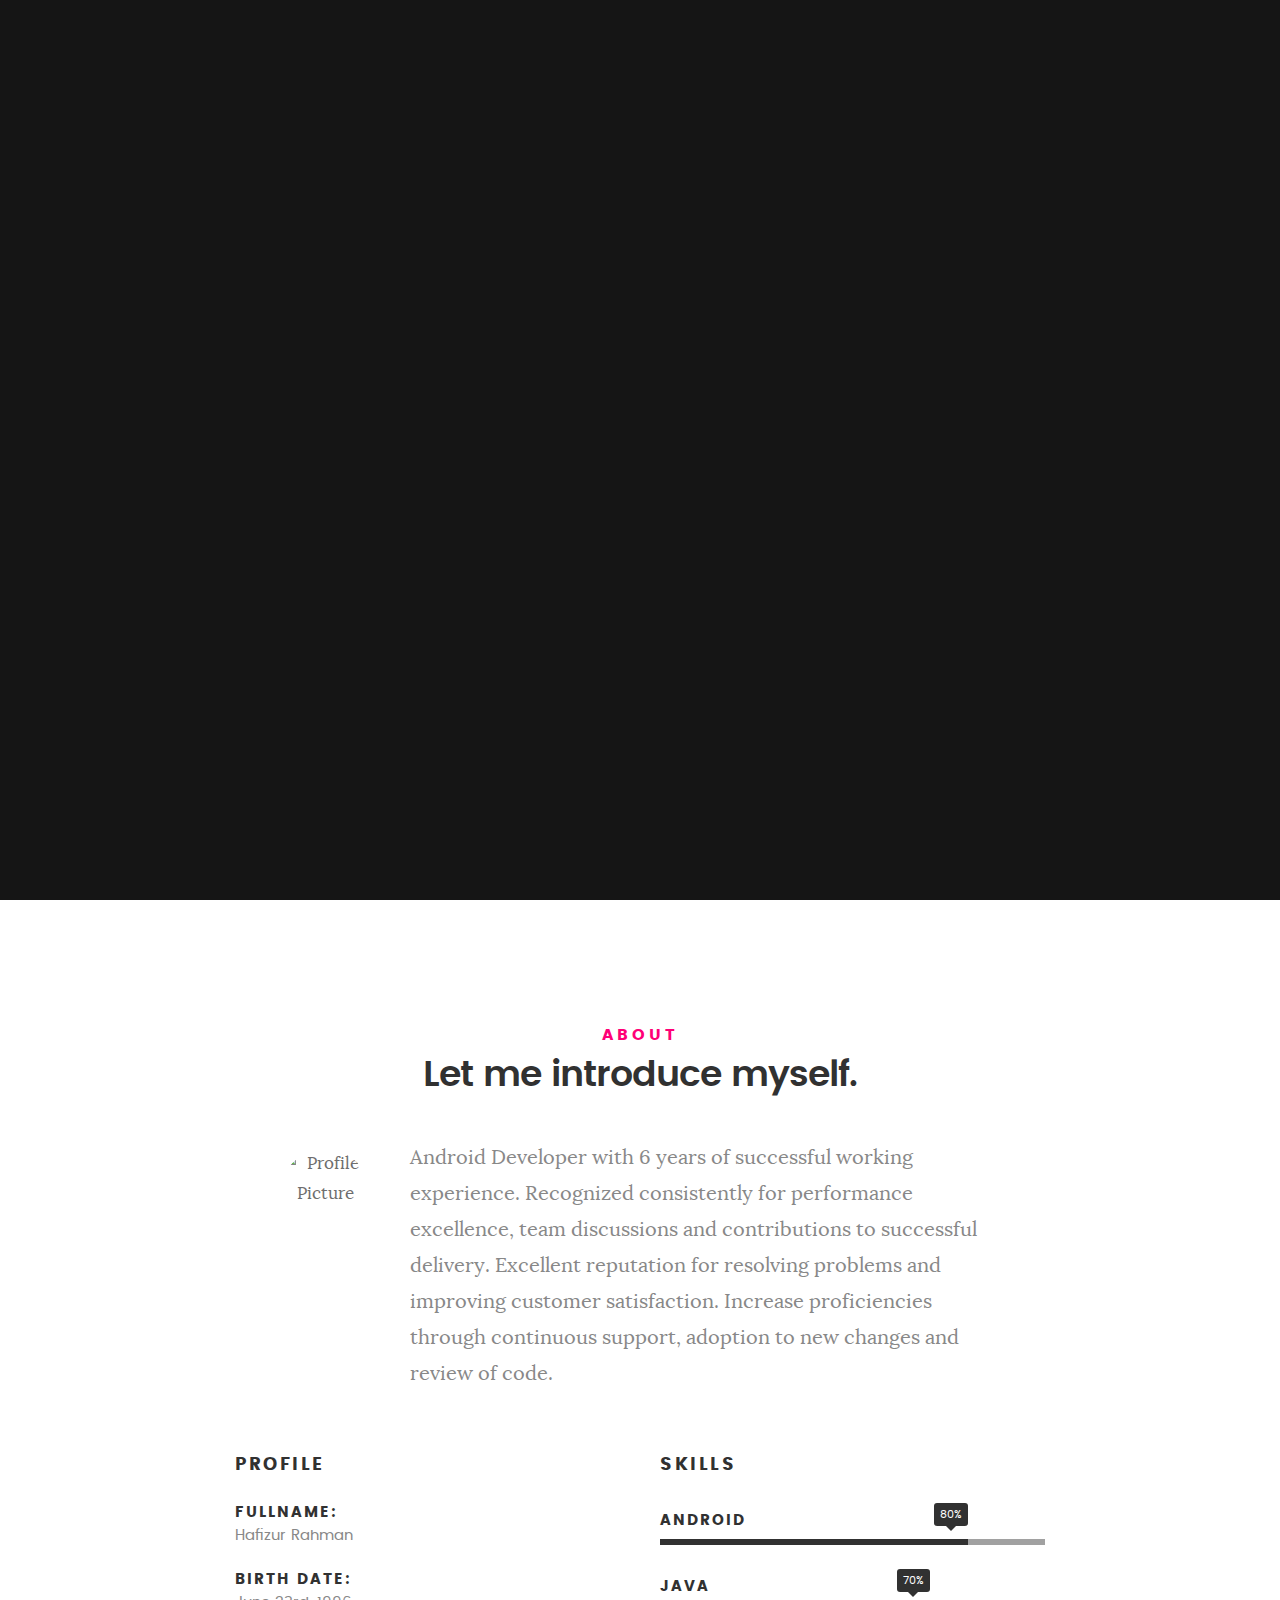
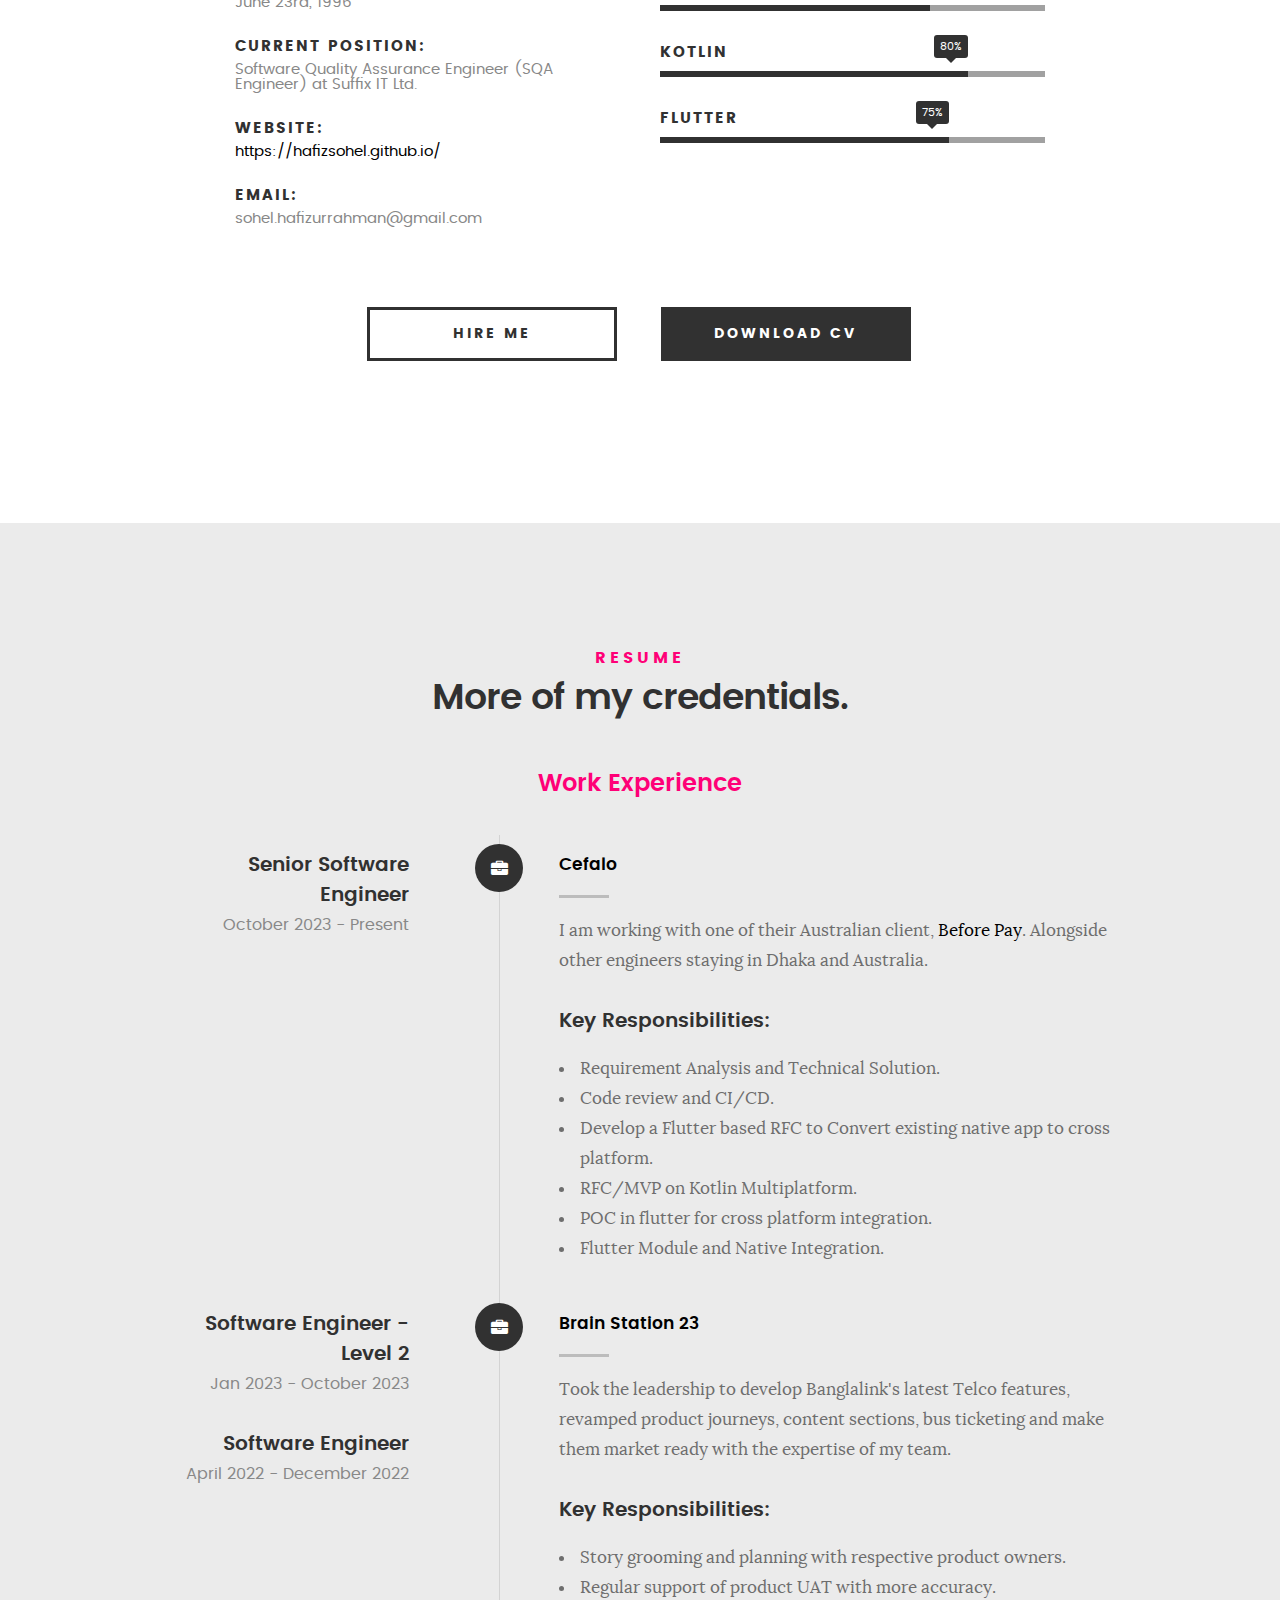
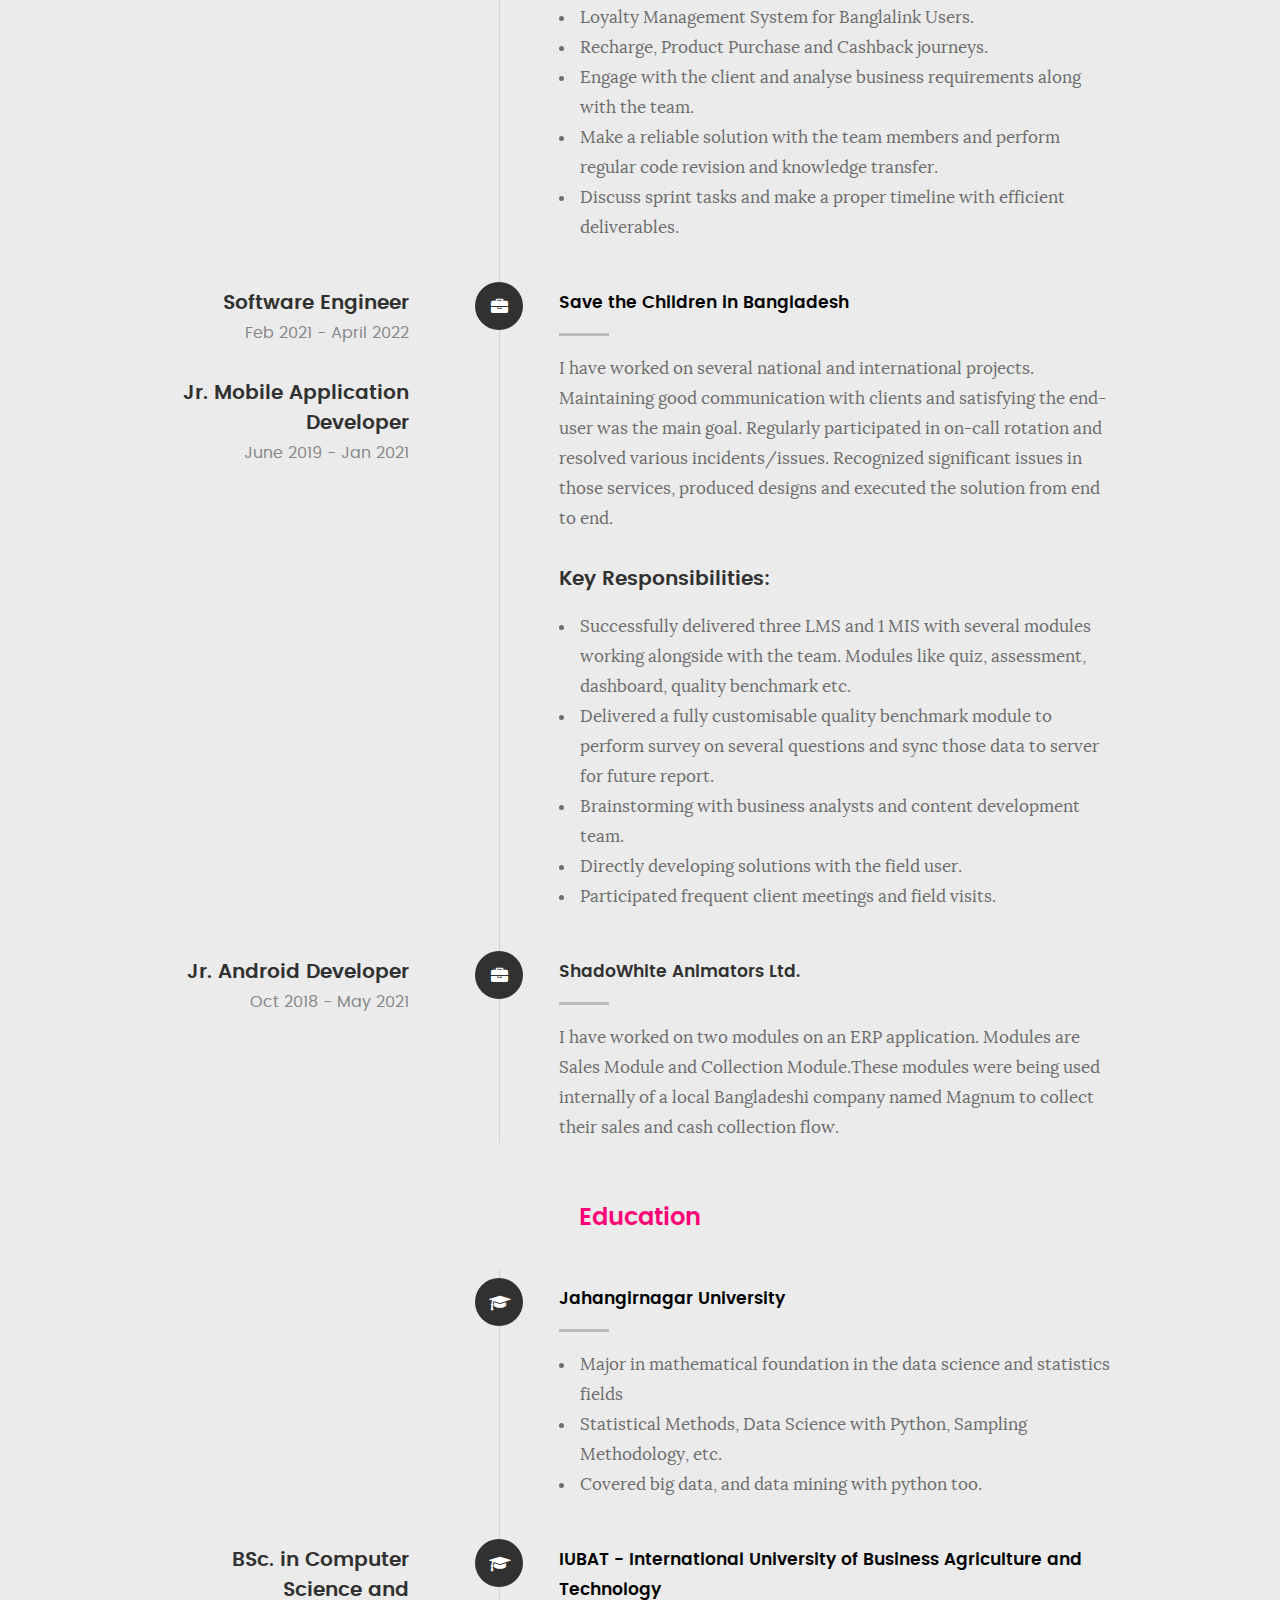
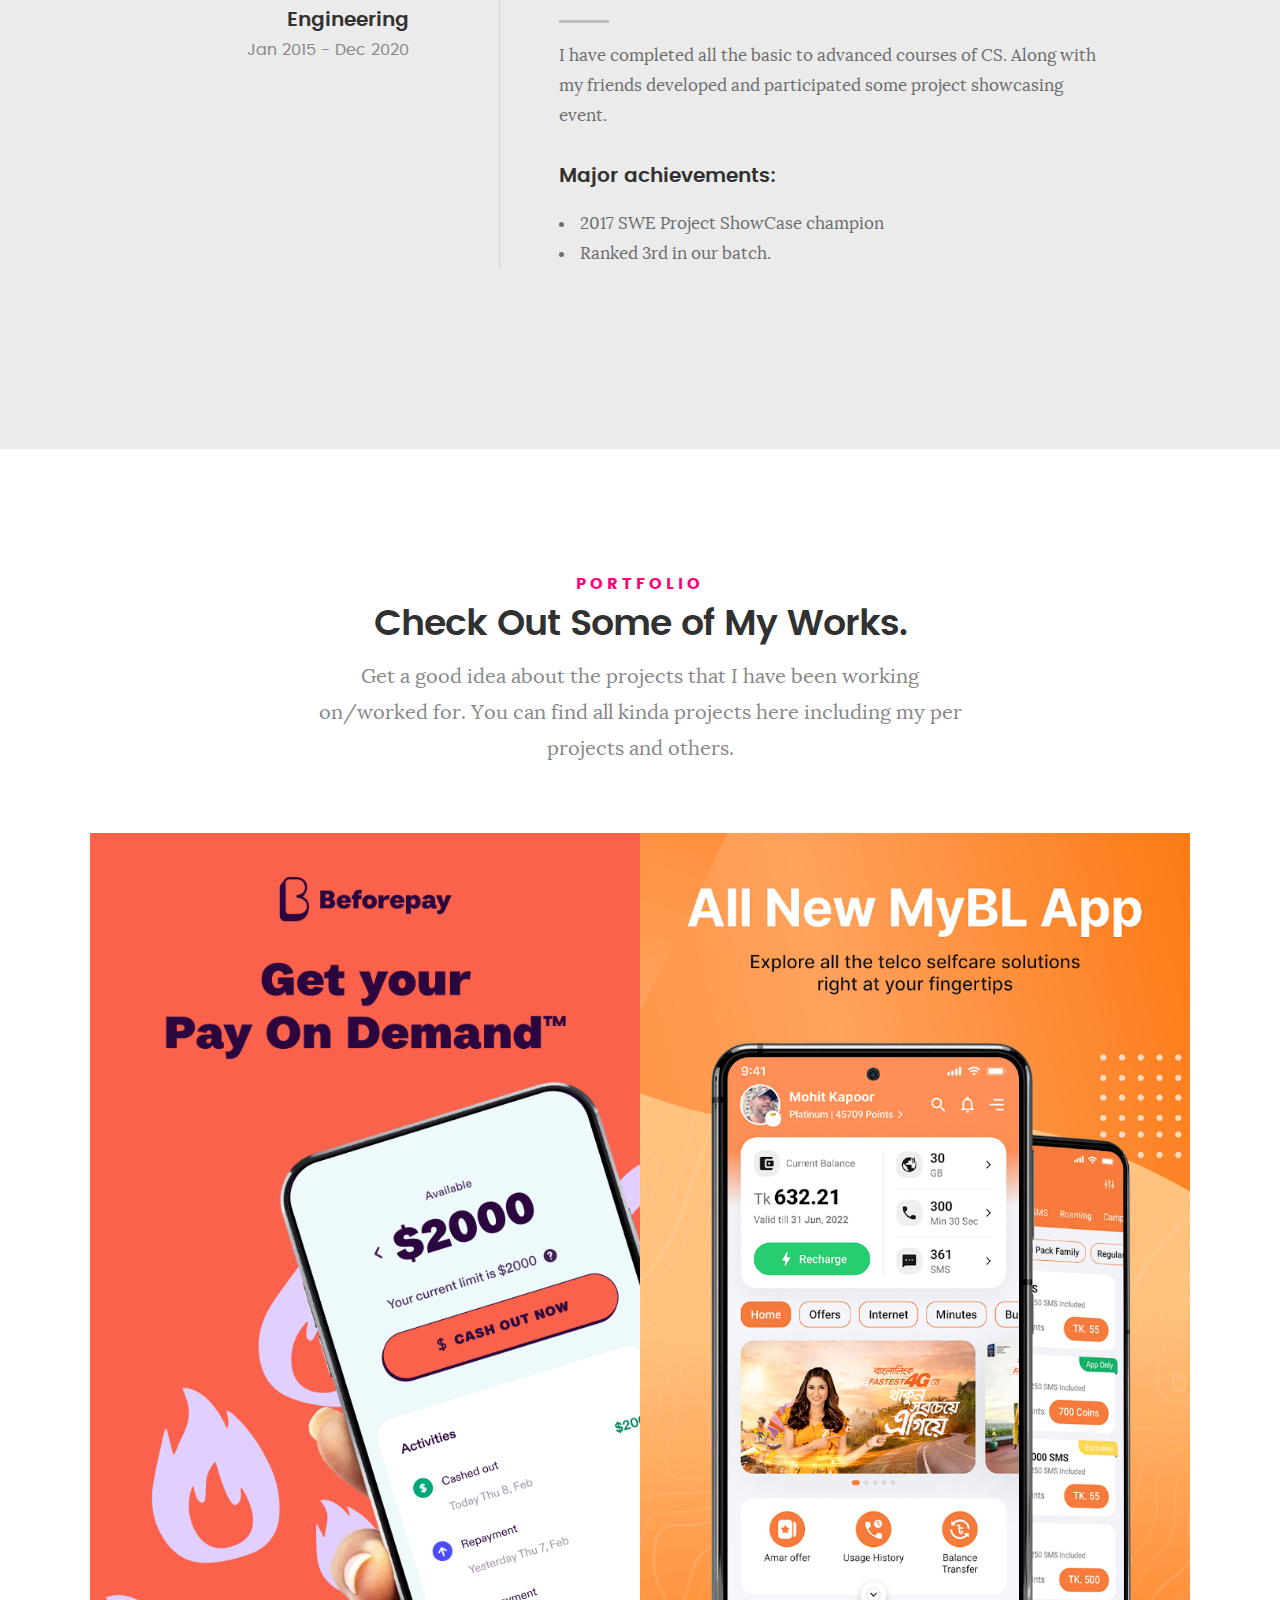
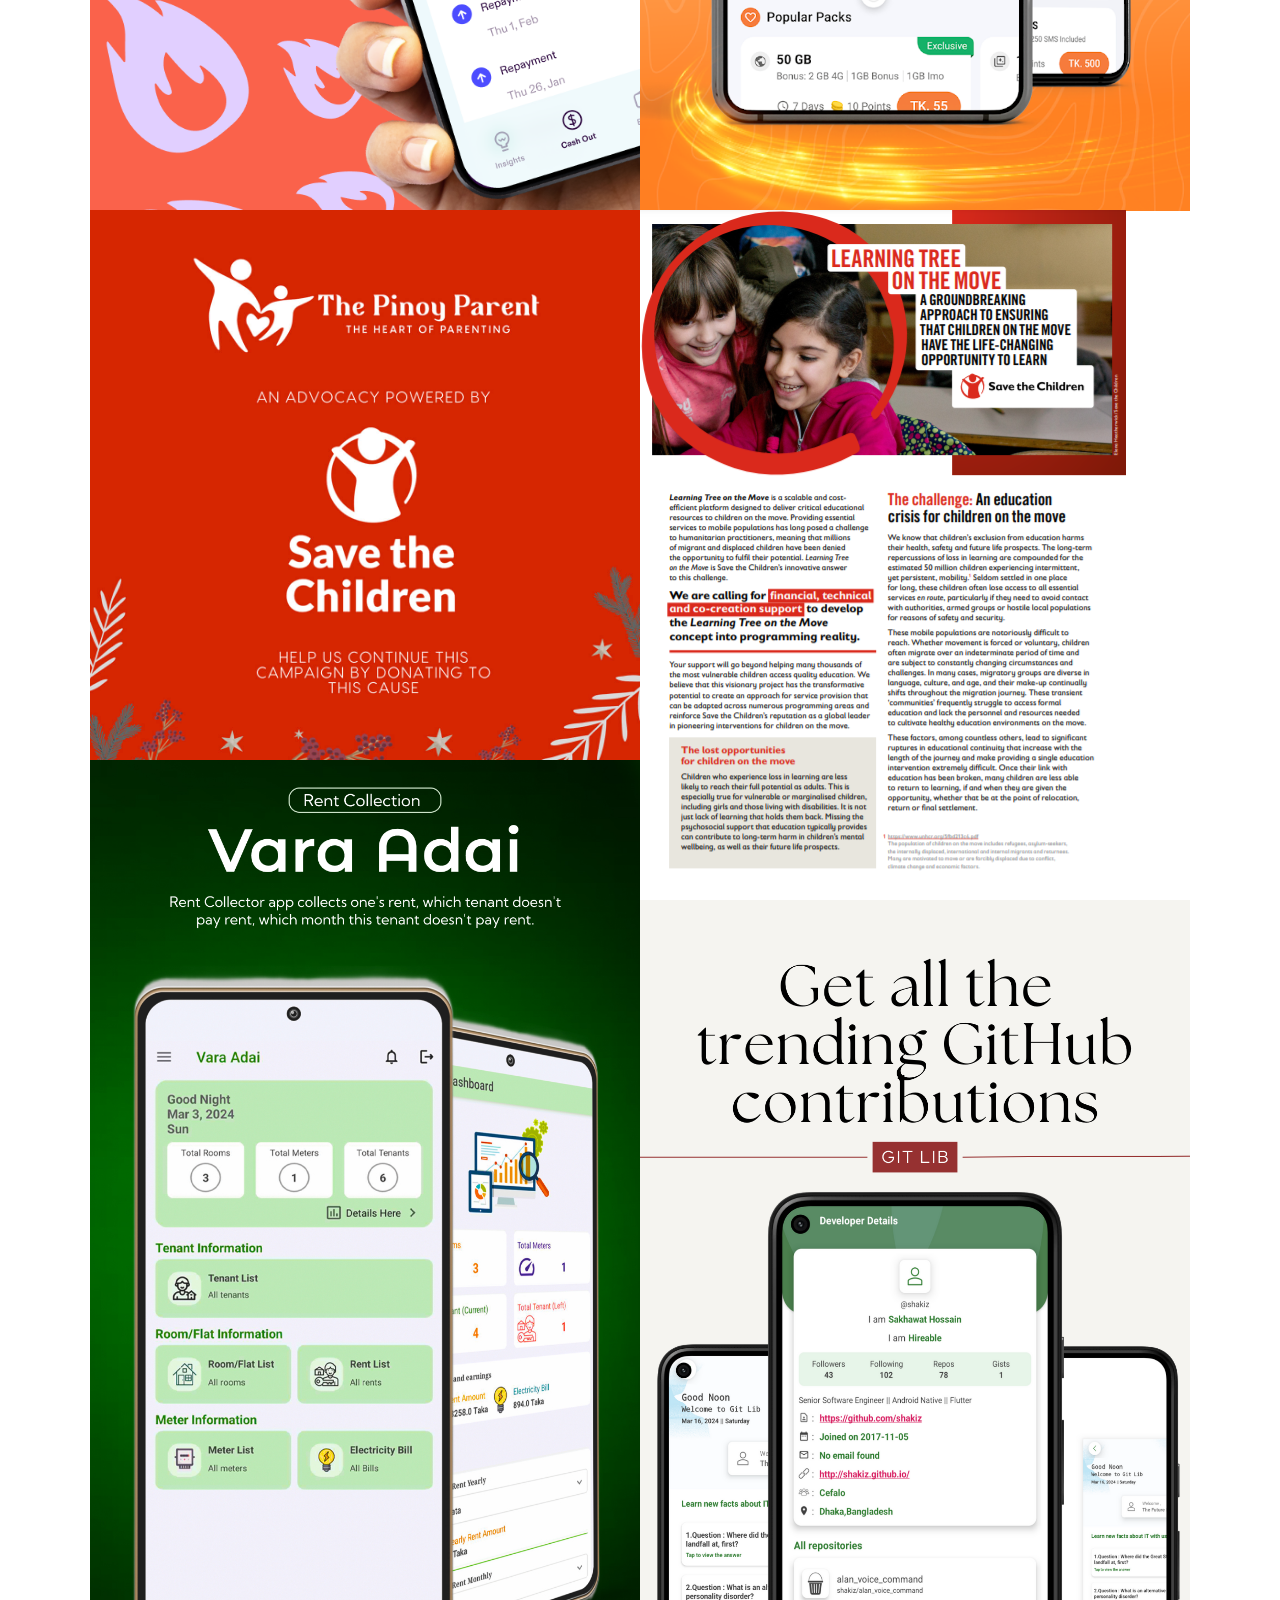
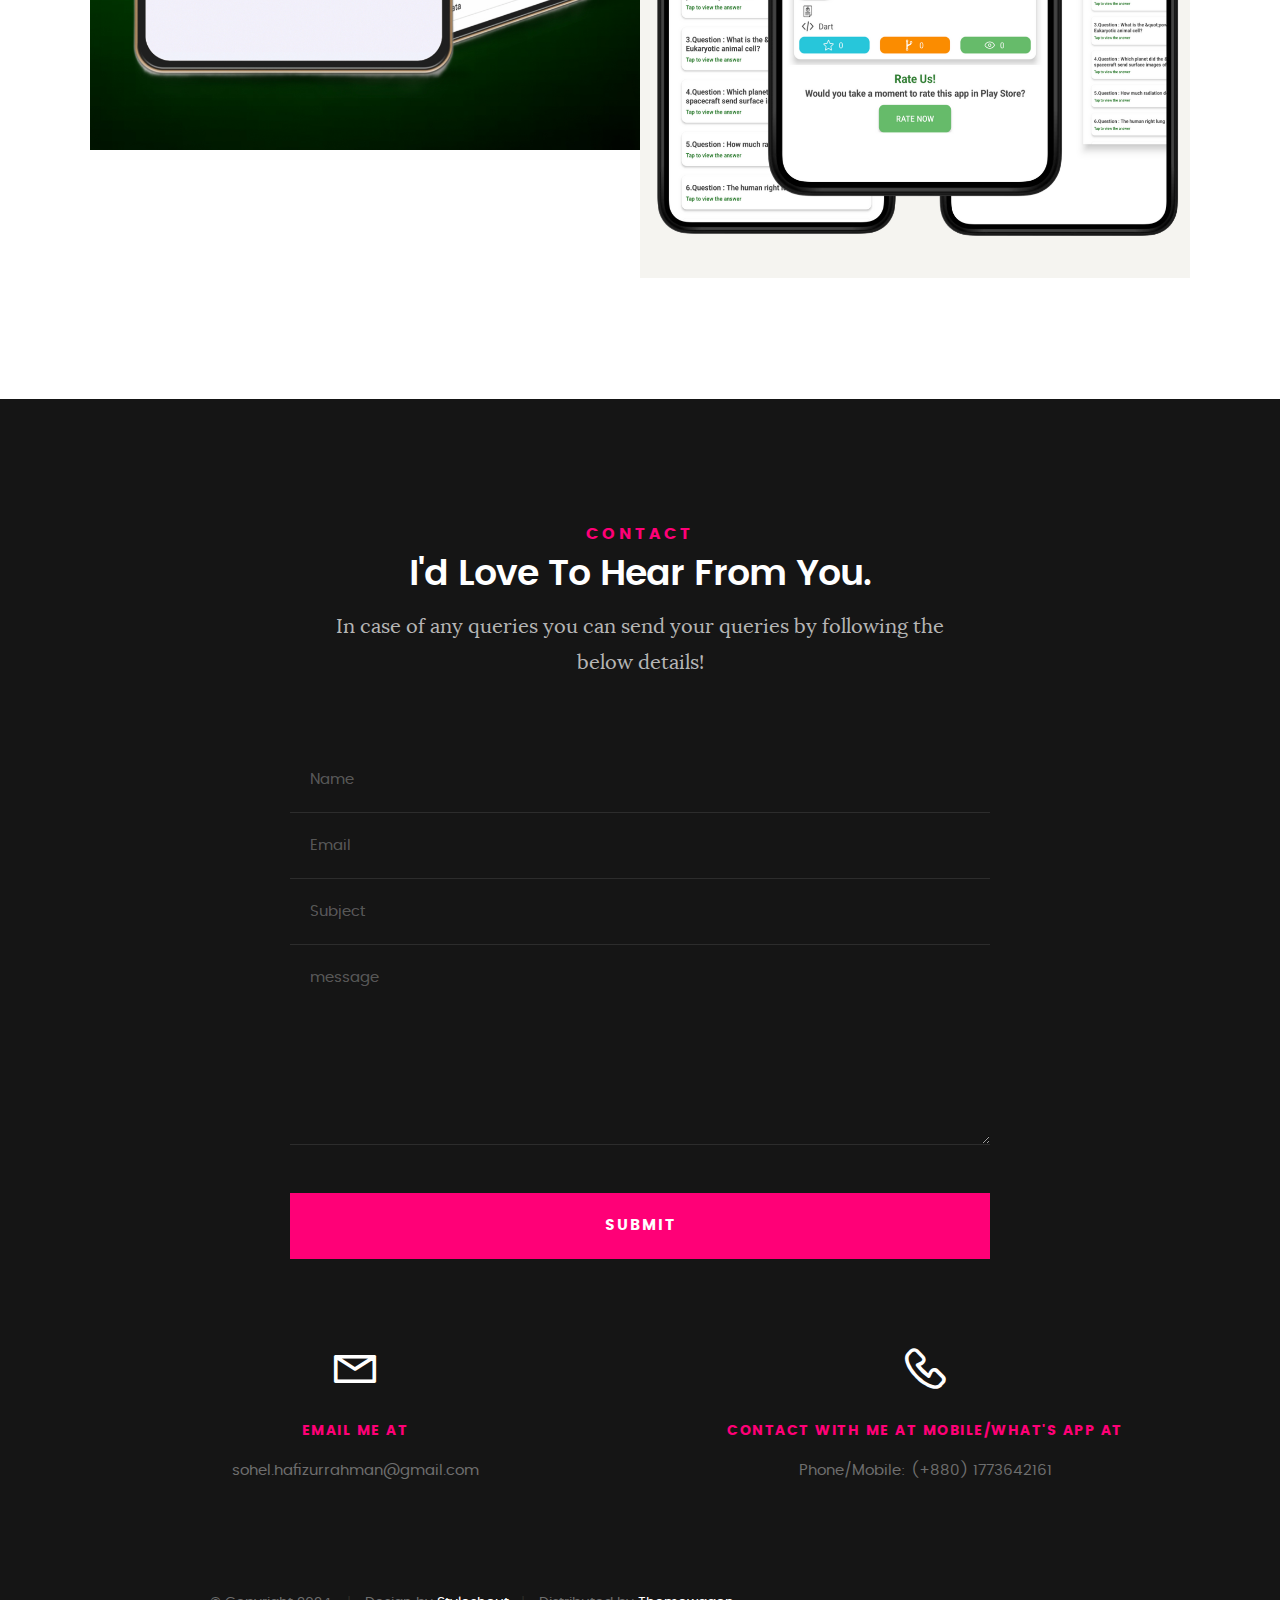
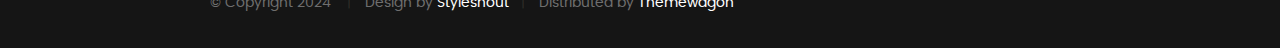
==== commit 23818534: "update" ====
--- a/index.html
+++ b/index.html
@@ -147,7 +147,7 @@
    				</li>
    				<li>
    					<strong>Website:</strong>
-   					<span><a href="https://hafizsohel.github.io" target="_blank">https://hafizsohel.github.io/</a></span>
+   					<span><a href="https://hafizsohel.github.io/" target="_blank">https://hafizsohel.github.io/</a></span>
    				</li>
    				<li>
    					<strong>Email:</strong>
@@ -347,10 +347,11 @@
 	   					<i class="fa fa-graduation-cap"></i>
 	   				</div>
 
+					<!--
 	   				<div class="timeline-header">
 	   					<h3>Masters in Applied Statistics and Data Science</h3>
 	   					<p>April 2022 - May 2023</p>
-	   				</div>
+	   				</div> -->
 
 	   				<div class="timeline-content">
 	   					<h4><a href="https://www.juniv.edu/" target="_blank">Jahangirnagar University</a></h4>
@@ -370,12 +371,12 @@
 	   				</div>
 
 	   				<div class="timeline-header">
-	   					<h3>BSc. in Software Engineering</h3>
-	   					<p>Auguust 2015 - September 2019</p>
+	   					<h3>BSc. in Computer Science and Engineering</h3>
+	   					<p>Jan 2015 - Dec 2020</p>
 	   				</div>
 
 	   				<div class="timeline-content">
-	   					<h4><a href="https://daffodilvarsity.edu.bd/" target="_blank">Daffodil International University</a></h4>
+	   					<h4><a href="https://daffodilvarsity.edu.bd/" target="_blank">IUBAT - International University of Business Agriculture and Technology</a></h4>
 	   					<p>I have completed all the basic to advanced courses of CS. Along with my friends developed and participated some project showcasing event.</p>
 						<h3>Major achievements:</h3>
 						<ul>
@@ -628,10 +629,10 @@
 					      <div class="categories">Android Native Development</div>               
 					   </div>
 
-			         <div class="link-box">
+			         <!-- <div class="link-box">
 			            <a href="https://play.google.com/store/apps/details?id=app.com.gitlib" target="_blank">Details</a>
 					      <a href="#" class="popup-modal-dismiss">Close</a>
-			         </div>		      
+			         </div>	--> 	      
 
 				   </div> <!-- /modal-06 -->
 
@@ -718,7 +719,7 @@
 
    			<h5>Email Me At</h5>
 
-   			<p>shakil.py@gmail.com<br></p>
+   			<p>sohel.hafizurrahman@gmail.com<br></p>
 
    		</div>
 
@@ -730,7 +731,7 @@
 
    			<h5>Contact with me at Mobile/What's App At</h5>
 
-   			<p>Phone/Mobile: (+880) 1688499299<br></p>
+   			<p>Phone/Mobile: (+880) 1773642161<br></p>
 
    		</div>
    		
@@ -759,9 +760,9 @@
 
       	<div class="col-eight tab-full">
 	      	<div class="copyright">
-		        	<span>© Copyright 2018 </span> 
-		        	<span>Design by <a href="http://www.styleshout.com/">styleshout</a></span> 
-		        	<span>Distributed by <a href="https://themewagon.com/">themewagon</a></span>	         	
+		        	<span>© Copyright 2024 </span> 
+		        	<span>Design by <a href="http://www.styleshout.com/">Styleshout</a></span> 
+		        	<span>Distributed by <a href="https://themewagon.com/">Themewagon</a></span>	         	
 		         </div>		                  
 	      	</div>
 
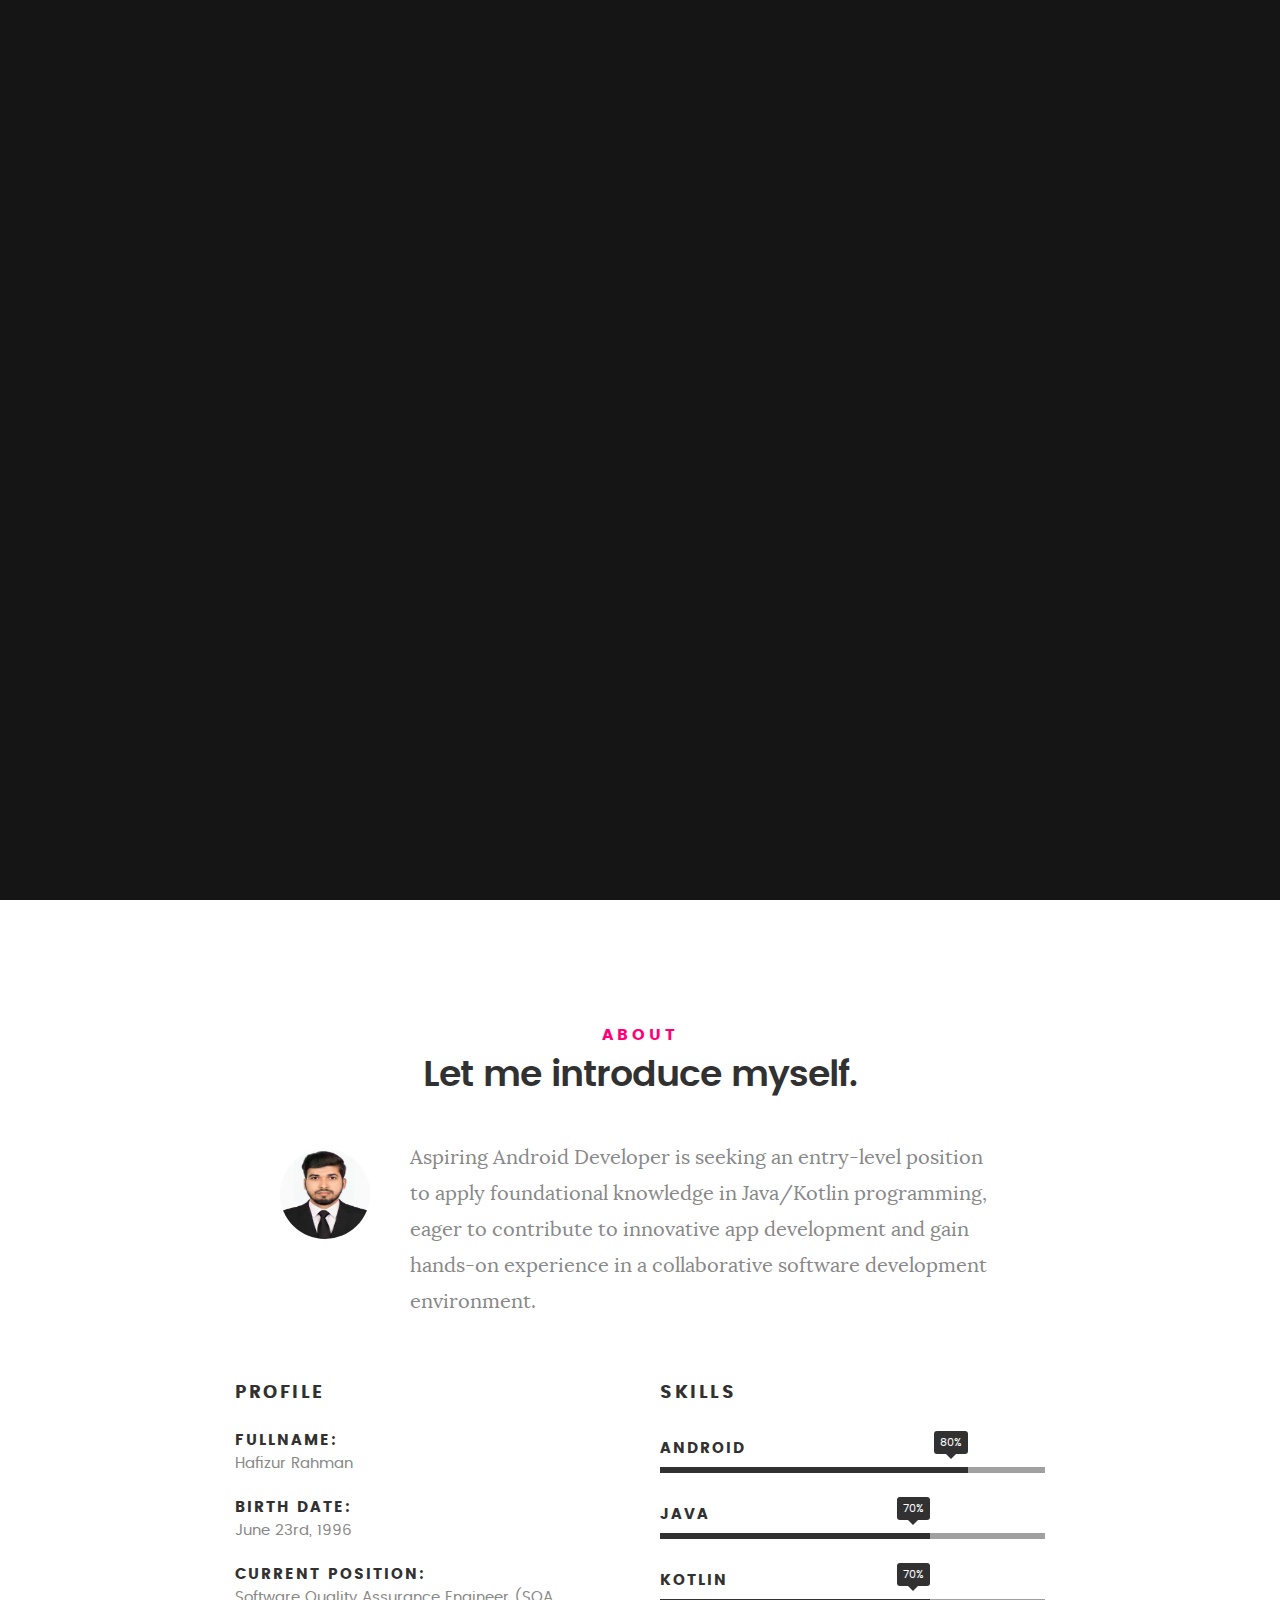
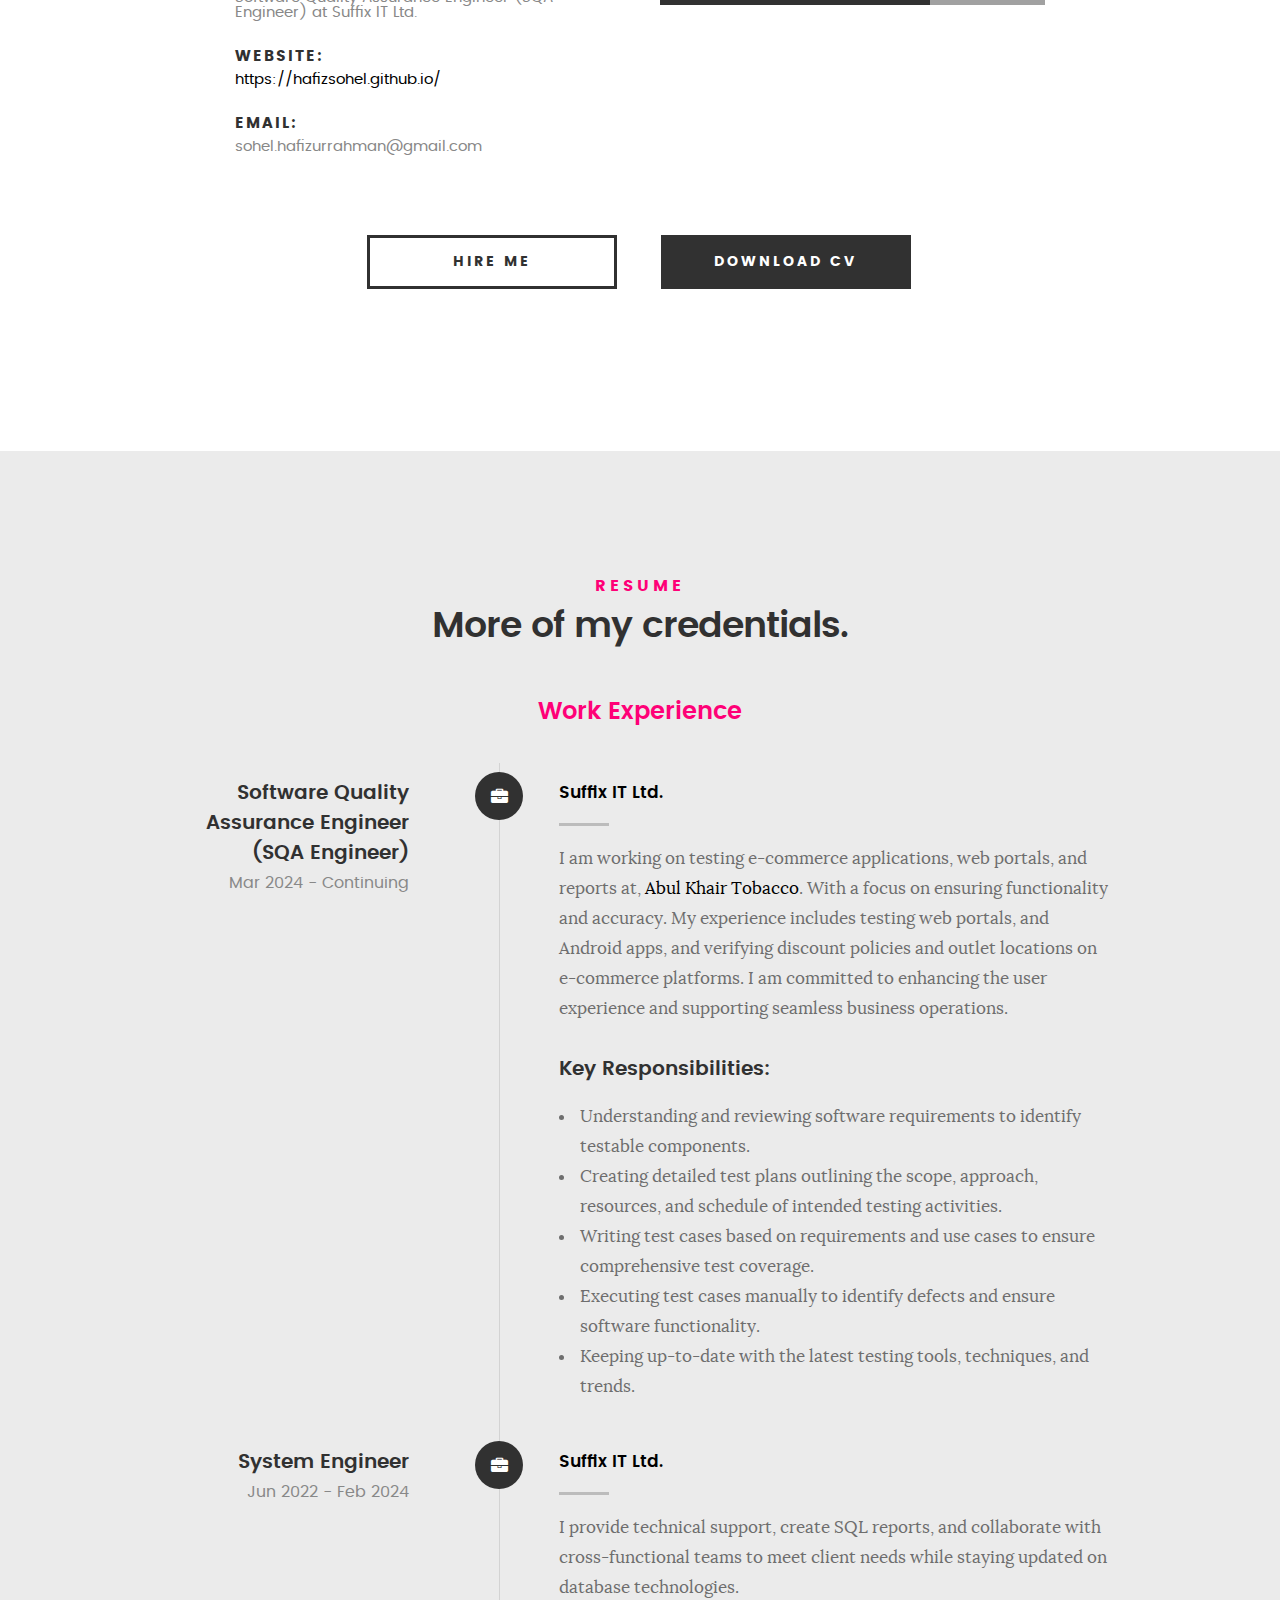
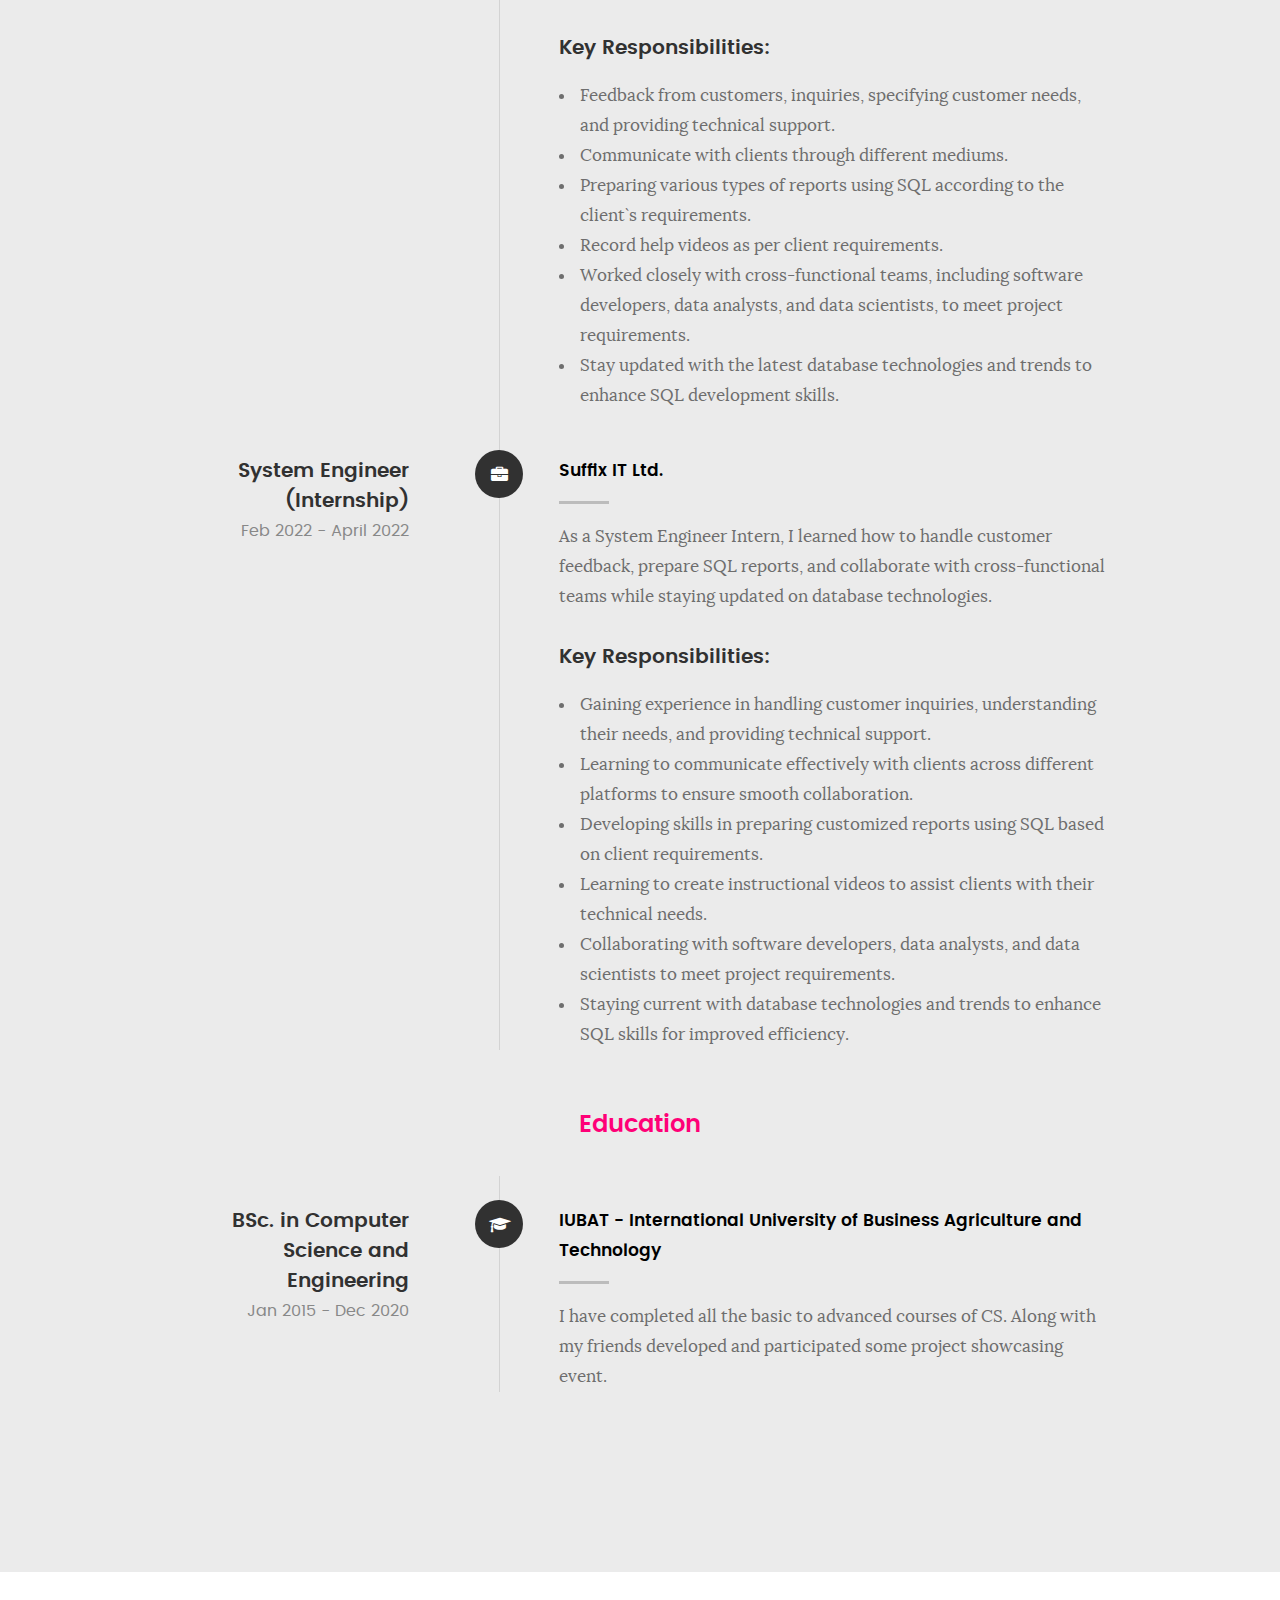
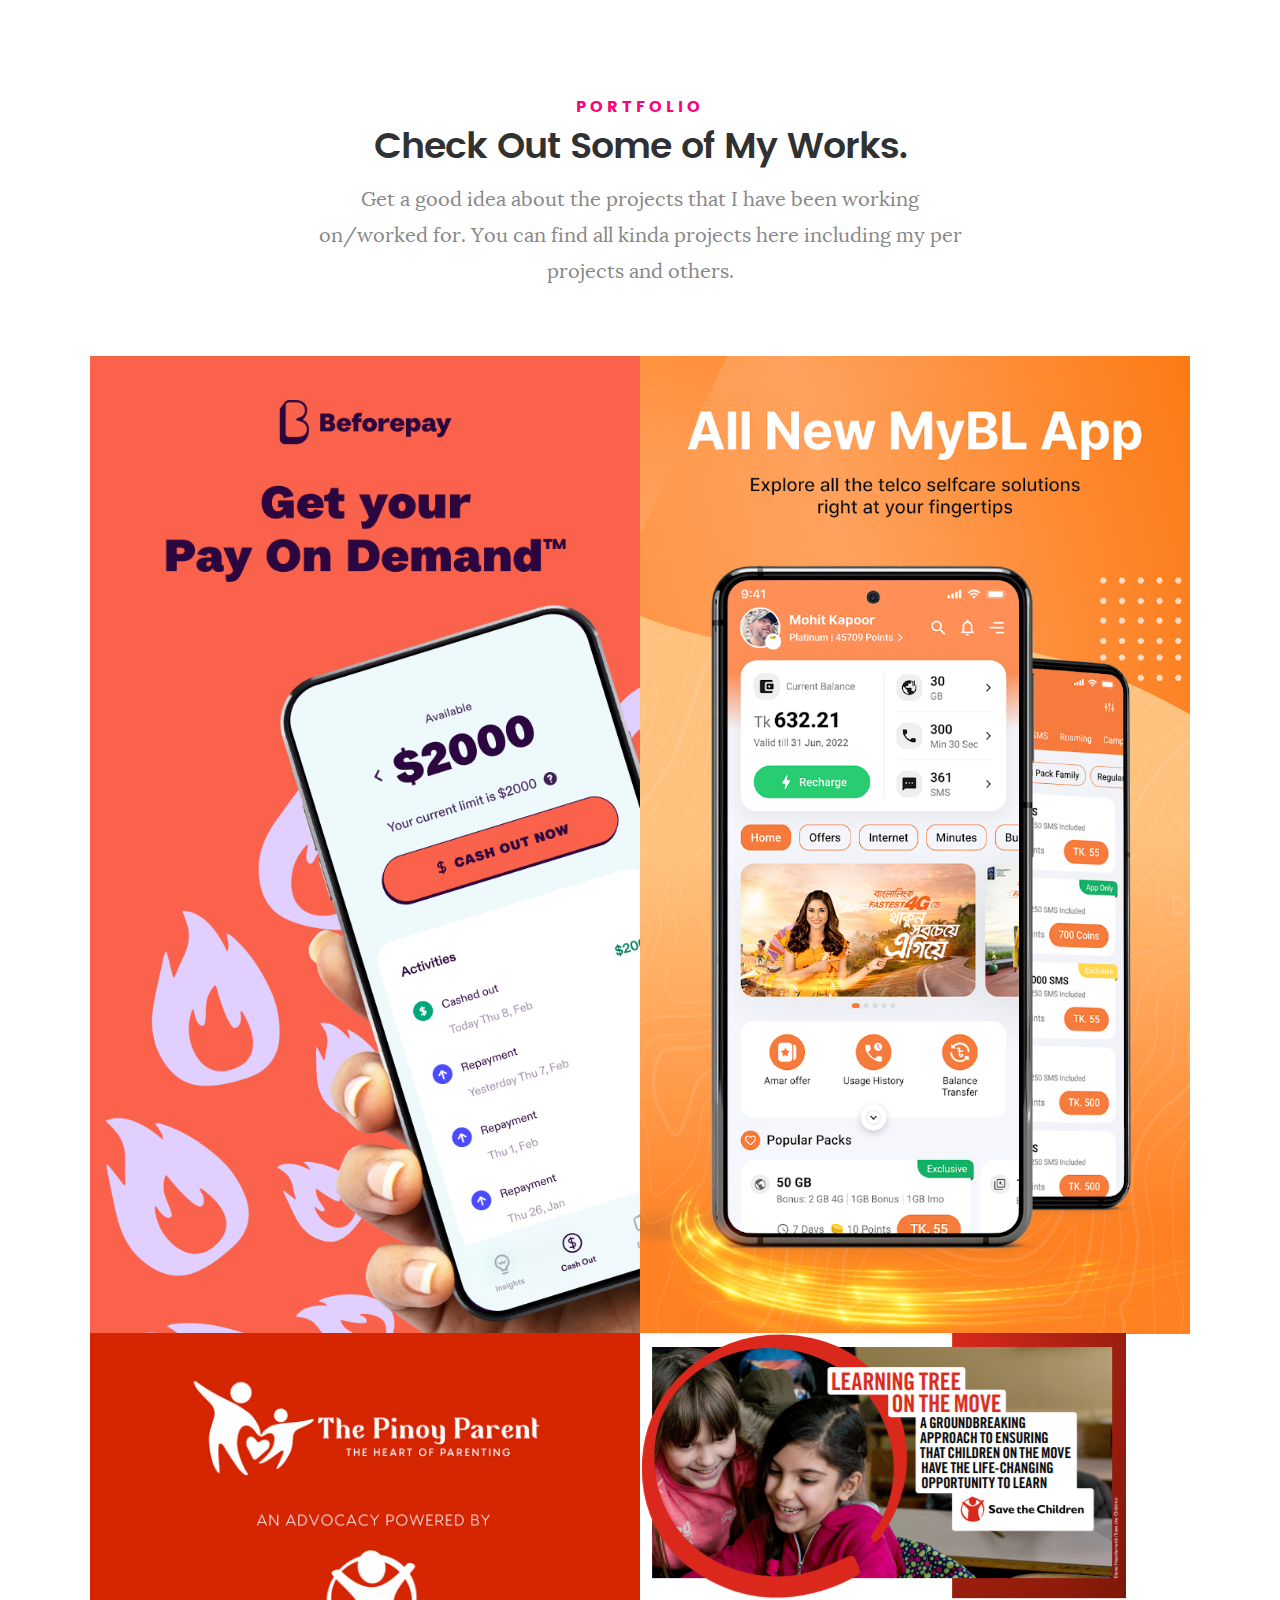
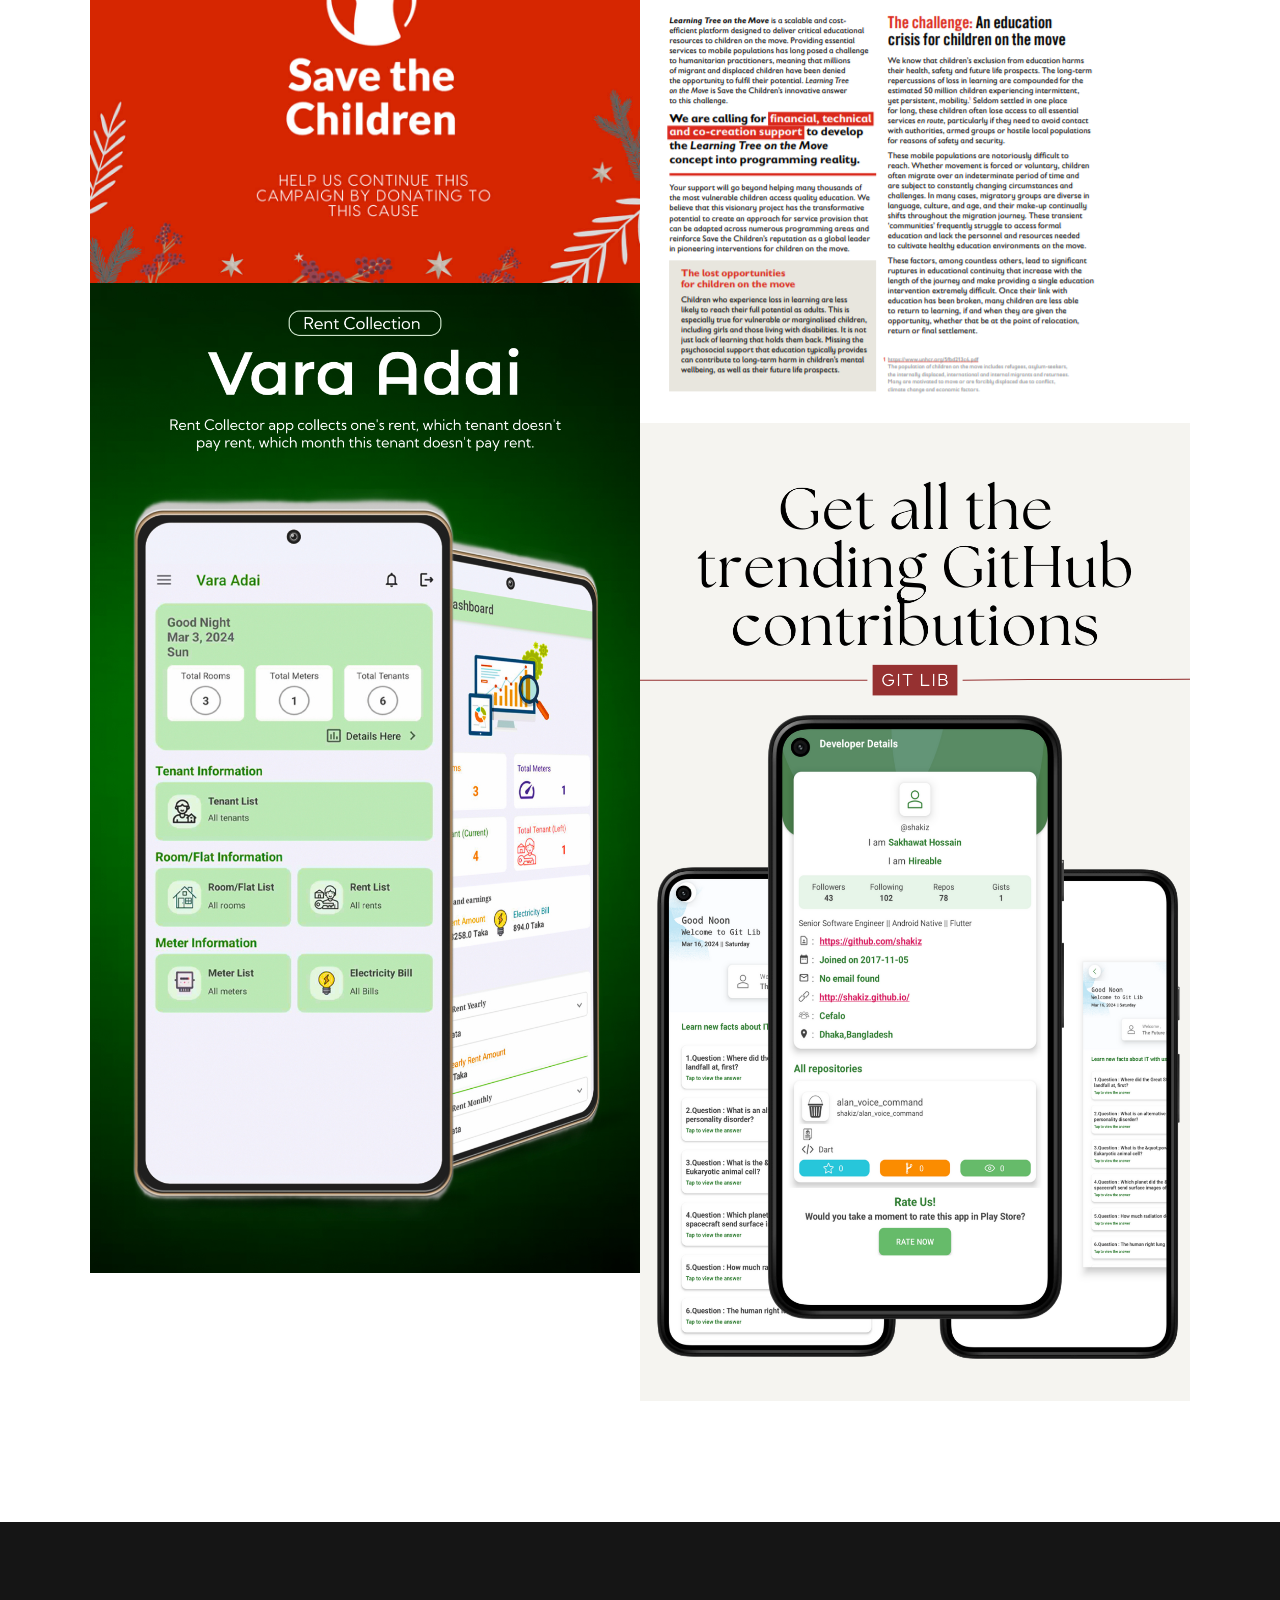
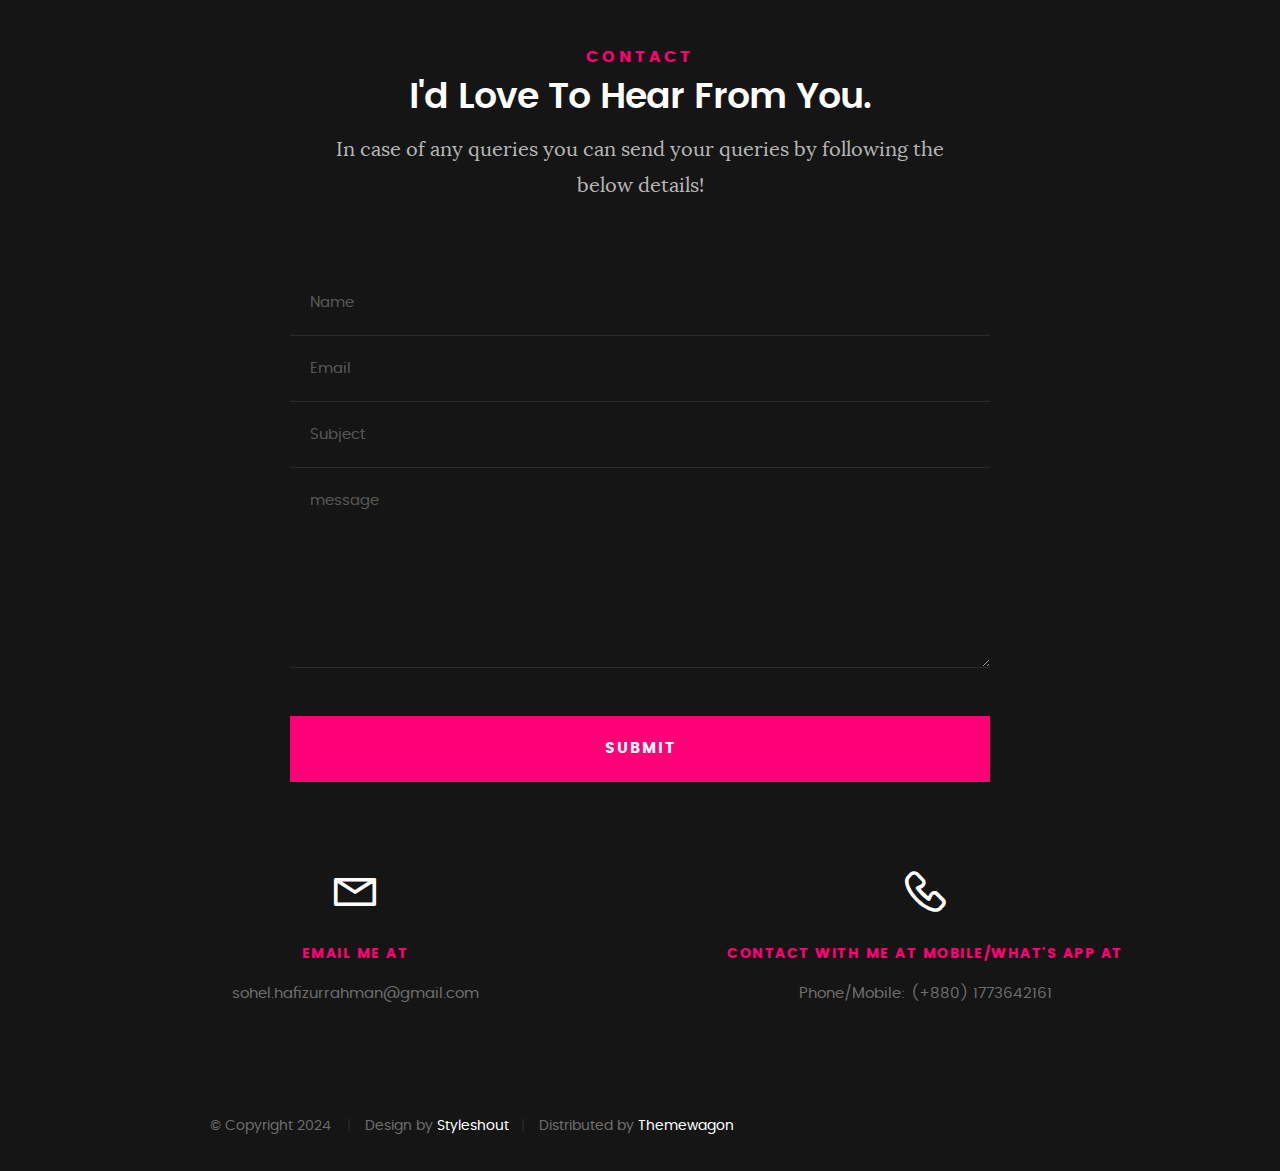
==== commit a800c836: "modified info" ====
--- a/index.html
+++ b/index.html
@@ -85,8 +85,10 @@
 	   			<h1>I'm Hafizur Rahman.</h1>
 
 	   			<p class="intro-position">
-	   				<span>Software Quality Assurance Engineer (SQA Engineer)</span>
-	   				<span>Android Native Platform</span> 
+					<span>Android Developer</span>
+	   				<span>Software Quality Assurance Engineer (SQA Engineer)</span>	 
+					<span>Manual Testing</span>  			
+					<span>System Engineer</span>
 	   			</p>
 
 	   			<a class="button stroke smoothscroll" href="#about" title="">More About Me</a>
@@ -119,7 +121,9 @@
 
    				<img src="images/profile-pic.jpg" alt="Profile Picture">
 
-   				<p class="lead">Android Developer with 6 years of successful working experience. Recognized consistently for performance excellence, team discussions and contributions to successful delivery. Excellent reputation for resolving problems and improving customer satisfaction. Increase proficiencies through continuous support, adoption to new changes and review of code.</p>
+   				<p class="lead">Aspiring Android Developer is seeking an entry-level position to apply foundational knowledge in 
+					Java/Kotlin programming, eager to contribute to innovative app development and gain hands-on 
+					experience in a collaborative software development environment.</p>
    			</div>   			
 
    		</div>   		
@@ -172,13 +176,10 @@
 				   	<strong>Java</strong>
 				   </li>
 				   <li>
-				   	<div class="progress percent80"><span>80%</span></div>
+				   	<div class="progress percent70"><span>70%</span></div>
 				   	<strong>Kotlin</strong>
 				   </li>
-				   <li>
-				   	<div class="progress percent75"><span>75%</span></div>
-				   	<strong>Flutter</strong>
-				   </li>
+				
 				</ul> <!-- /skill-bars -->		
 
    		</div>
@@ -227,21 +228,21 @@
 	   				</div>
 
 	   				<div class="timeline-header">
-	   					<h3>Senior Software Engineer</h3>
-	   					<p>October 2023 - Present</p>
+	   					<h3>Software Quality Assurance Engineer (SQA Engineer)</h3>
+	   					<p>Mar 2024 - Continuing</p>
 	   				</div>
 
 	   				<div class="timeline-content">
-	   					<h4><a href="https://www.cefalo.com/en/" target="_blank">Cefalo</a></h4>
-	   					<p>I am working with one of their Australian client, <a href="https://www.beforepay.com.au/" target="_blank">Before Pay</a>. Alongside other engineers staying in Dhaka and Australia.</p>
+	   					<h4><a href="https://www.suffixit.com/" target="_blank">Suffix IT Ltd.</a></h4>
+	   					<p>I am working on testing e-commerce applications, web portals, and reports at, <a href="https://www.abulkhairgroup.com/tobacco/" target="_blank">Abul Khair Tobacco</a>. With a focus on ensuring functionality and accuracy. My experience includes testing web portals, and Android apps, and verifying discount policies and outlet locations on e-commerce platforms. I am committed to enhancing the user experience and supporting seamless business operations.</p>
 	   					<h3>Key Responsibilities:</h3>
 	   					<ul>
-	   						<li>Requirement Analysis and Technical Solution.</li>
-	   						<li>Code review and CI/CD.</li>
-	   						<li>Develop a Flutter based RFC to Convert existing native app to cross platform.</li>
-	   						<li>RFC/MVP on Kotlin Multiplatform.</li>
-	   						<li>POC in flutter for cross platform integration.</li>
-	   						<li>Flutter Module and Native Integration.</li>
+	   						<li>Understanding and reviewing software requirements to identify testable components.</li>
+	   						<li>Creating detailed test plans outlining the scope, approach, resources, and schedule of intended testing 
+								activities.</li>
+	   						<li>Writing test cases based on requirements and use cases to ensure comprehensive test coverage.</li>
+	   						<li>Executing test cases manually to identify defects and ensure software functionality.</li>
+	   						<li> Keeping up-to-date with the latest testing tools, techniques, and trends.</li>
 	   					</ul>
 	   				</div>
 
@@ -254,24 +255,22 @@
 	   				</div>
 
 	   				<div class="timeline-header">
-	   					<h3>Software Engineer - Level 2</h3>
-	   					<p>Jan 2023 - October 2023</p>
-	   					<h3>Software Engineer</h3>
-	   					<p>April 2022 - December 2022</p>
+	   					<h3>System Engineer</h3>
+	   					<p>Jun 2022 - Feb 2024</p>
 	   				</div>
 
 	   				<div class="timeline-content">
-	   					<h4><a href="https://brainstation-23.com/" target="_blank">Brain Station 23</a></h4>
-	   					<p>Took the leadership to develop Banglalink's latest Telco features, revamped product journeys, content sections, bus ticketing and make them market ready with the expertise of my team.</p>
+	   					<h4><a href="https://www.suffixit.com/" target="_blank">Suffix IT Ltd.</a></h4>
+	   					<p>I provide technical support, create SQL reports, and collaborate with cross-functional teams to meet client needs while staying updated on database technologies.</p>
 	   					<h3>Key Responsibilities:</h3>
 	   					<ul>
-	   						<li>Story grooming and planning with respective product owners.</li>
-	   						<li>Regular support of product UAT with more accuracy.</li>
-	   						<li>Loyalty Management System for Banglalink Users.</li>
-	   						<li>Recharge, Product Purchase and Cashback journeys.</li>
-	   						<li>Engage with the client and analyse business requirements along with the team.</li>
-	   						<li>Make a reliable solution with the team members and perform regular code revision and knowledge transfer.</li>
-	   						<li>Discuss sprint tasks and make a proper timeline with efficient deliverables.</li>
+	   						<li>Feedback from customers, inquiries, specifying customer needs, and providing technical support.</li>
+	   						<li>Communicate with clients through different mediums.</li>
+	   						<li>Preparing various types of reports using SQL according to the client`s requirements.</li>
+	   						<li>Record help videos as per client requirements.</li>
+	   						<li>Worked closely with cross-functional teams, including software developers, data analysts, and data 
+								scientists, to meet project requirements.</li>
+	   						<li> Stay updated with the latest database technologies and trends to enhance SQL development skills.</li>
 	   					</ul>
 	   				</div>
 
@@ -284,42 +283,26 @@
 	   				</div>
 
 	   				<div class="timeline-header">
-	   					<h3>Software Engineer</h3>
-	   					<p>Feb 2021 - April 2022</p>
-	   					<h3>Jr. Mobile Application Developer</h3>
-	   					<p>June 2019 - Jan 2021</p>
+	   					<h3>System Engineer (Internship)</h3>
+	   					<p>Feb 2022 - April 2022</p>
+	   				
 	   				</div>
 
 	   				<div class="timeline-content">
-	   					<h4><a href="https://bangladesh.savethechildren.net/" target="_blank">Save the Children in Bangladesh</a></h4>
-	   					<p>I have worked on several national and international projects. Maintaining good communication with clients and satisfying the end-user was the main goal. Regularly participated in on-call rotation and resolved various incidents/issues. Recognized significant issues in those services, produced designs and executed the solution from end to end.</p>
+	   					<h4><a href="https://www.suffixit.com/" target="_blank">Suffix IT Ltd.</a></h4>
+	   					<p>As a System Engineer Intern, I learned how to handle customer feedback, prepare SQL reports, and collaborate with cross-functional teams while staying updated on database technologies.</p>
 	   					<h3>Key Responsibilities:</h3>
 	   					<ul>
-	   						<li>Successfully delivered three LMS and 1 MIS with several modules working alongside with the team. Modules like quiz, assessment, dashboard, quality benchmark etc.</li>
-	   						<li>Delivered a fully customisable quality benchmark module to perform survey on several questions and sync those data to server for future report.</li>
-	   						<li>Brainstorming with business analysts and content development team.</li>
-	   						<li>Directly developing solutions with the field user.</li>
-	   						<li>Participated frequent client meetings and field visits.</li>
-	   					</ul>
+	   						<li>Gaining experience in handling customer inquiries, understanding their needs, and providing technical support.</li>
+	   						<li>Learning to communicate effectively with clients across different platforms to ensure smooth collaboration.</li>
+	   						<li>Developing skills in preparing customized reports using SQL based on client requirements.</li>
+	   						<li>Learning to create instructional videos to assist clients with their technical needs.</li>
+	   						<li>Collaborating with software developers, data analysts, and data scientists to meet project requirements.</li>
+							<li>Staying current with database technologies and trends to enhance SQL skills for improved efficiency.</li>
+						</ul>
 	   				</div>
 
 	   			</div> <!-- /timeline-block -->
-
-	   				   			<div class="timeline-block">
-
-	   				<div class="timeline-ico">
-	   					<i class="fa fa-briefcase"></i>
-	   				</div>
-
-	   				<div class="timeline-header">
-	   					<h3>Jr. Android Developer</h3>
-	   					<p>Oct 2018 - May 2021</p>
-	   				</div>
-
-	   				<div class="timeline-content">
-	   					<h4>ShadoWhite Animators Ltd.</h4>
-	   					<p>I have worked on two modules on an ERP application. Modules are Sales Module and Collection Module.These modules were being used internally of a local Bangladeshi company named Magnum to collect their sales and cash collection flow.</p>
-	   				</div>
 
 	   			</div> <!-- /timeline-block -->
 
@@ -343,26 +326,8 @@
 
    				<div class="timeline-block">
 
-	   				<div class="timeline-ico">
-	   					<i class="fa fa-graduation-cap"></i>
-	   				</div>
-
-					<!--
-	   				<div class="timeline-header">
-	   					<h3>Masters in Applied Statistics and Data Science</h3>
-	   					<p>April 2022 - May 2023</p>
-	   				</div> -->
-
-	   				<div class="timeline-content">
-	   					<h4><a href="https://www.juniv.edu/" target="_blank">Jahangirnagar University</a></h4>
-	   					<ul>
-	   						<li>Major in mathematical foundation in the data science and statistics fields</li>
-							<li>Statistical Methods, Data Science with Python, Sampling Methodology, etc.</li>
-							<li>Covered big data, and data mining with python too.</li>
-	   					</ul>
-	   				</div>
-
-	   			</div> <!-- /timeline-block -->
+	   			
+				<!-- /timeline-block -->
 
 	   			<div class="timeline-block">
 
@@ -378,11 +343,7 @@
 	   				<div class="timeline-content">
 	   					<h4><a href="https://daffodilvarsity.edu.bd/" target="_blank">IUBAT - International University of Business Agriculture and Technology</a></h4>
 	   					<p>I have completed all the basic to advanced courses of CS. Along with my friends developed and participated some project showcasing event.</p>
-						<h3>Major achievements:</h3>
-						<ul>
-							<li>2017 SWE Project ShowCase champion</li>
-							<li>Ranked 3rd in our batch.</li>
-						</ul>
+						
 	   				</div>
 
 	   			</div> <!-- /timeline-block -->
@@ -629,10 +590,7 @@
 					      <div class="categories">Android Native Development</div>               
 					   </div>
 
-			         <!-- <div class="link-box">
-			            <a href="https://play.google.com/store/apps/details?id=app.com.gitlib" target="_blank">Details</a>
-					      <a href="#" class="popup-modal-dismiss">Close</a>
-			         </div>	--> 	      
+			               
 
 				   </div> <!-- /modal-06 -->
 
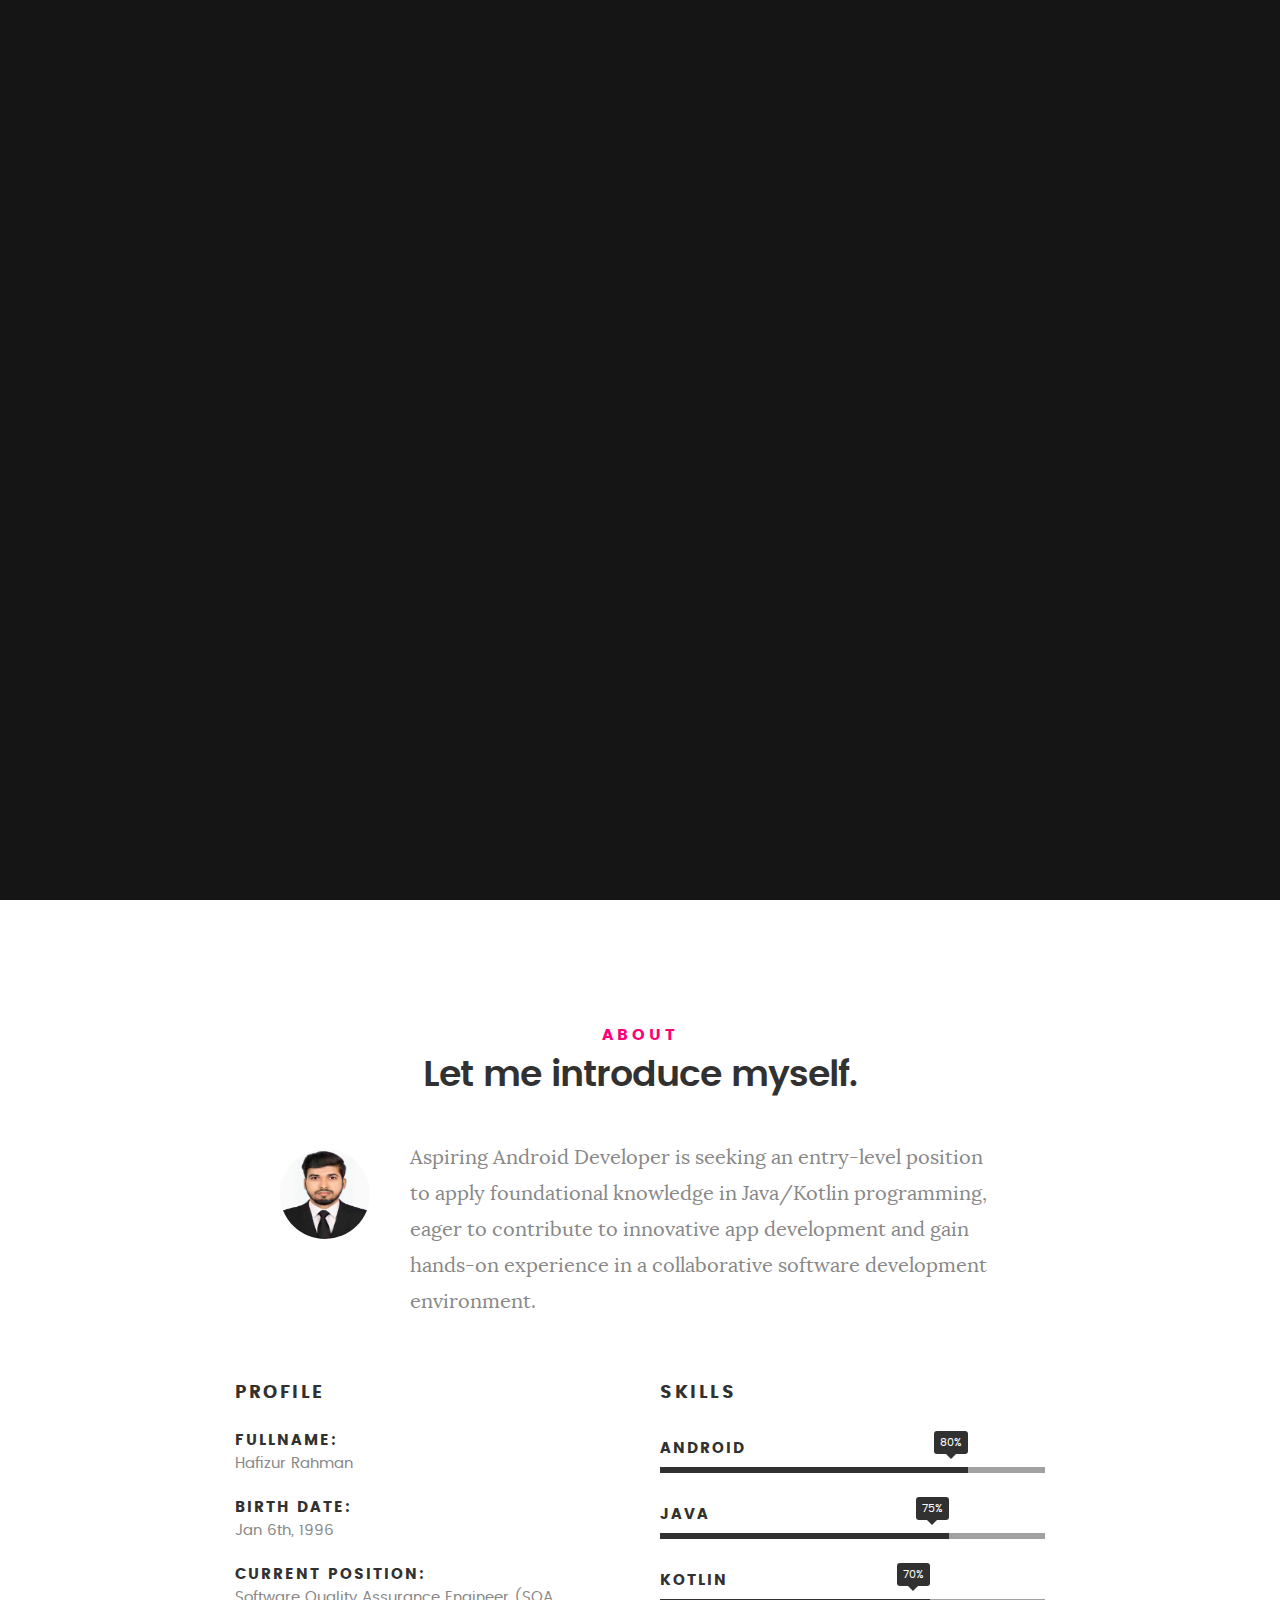
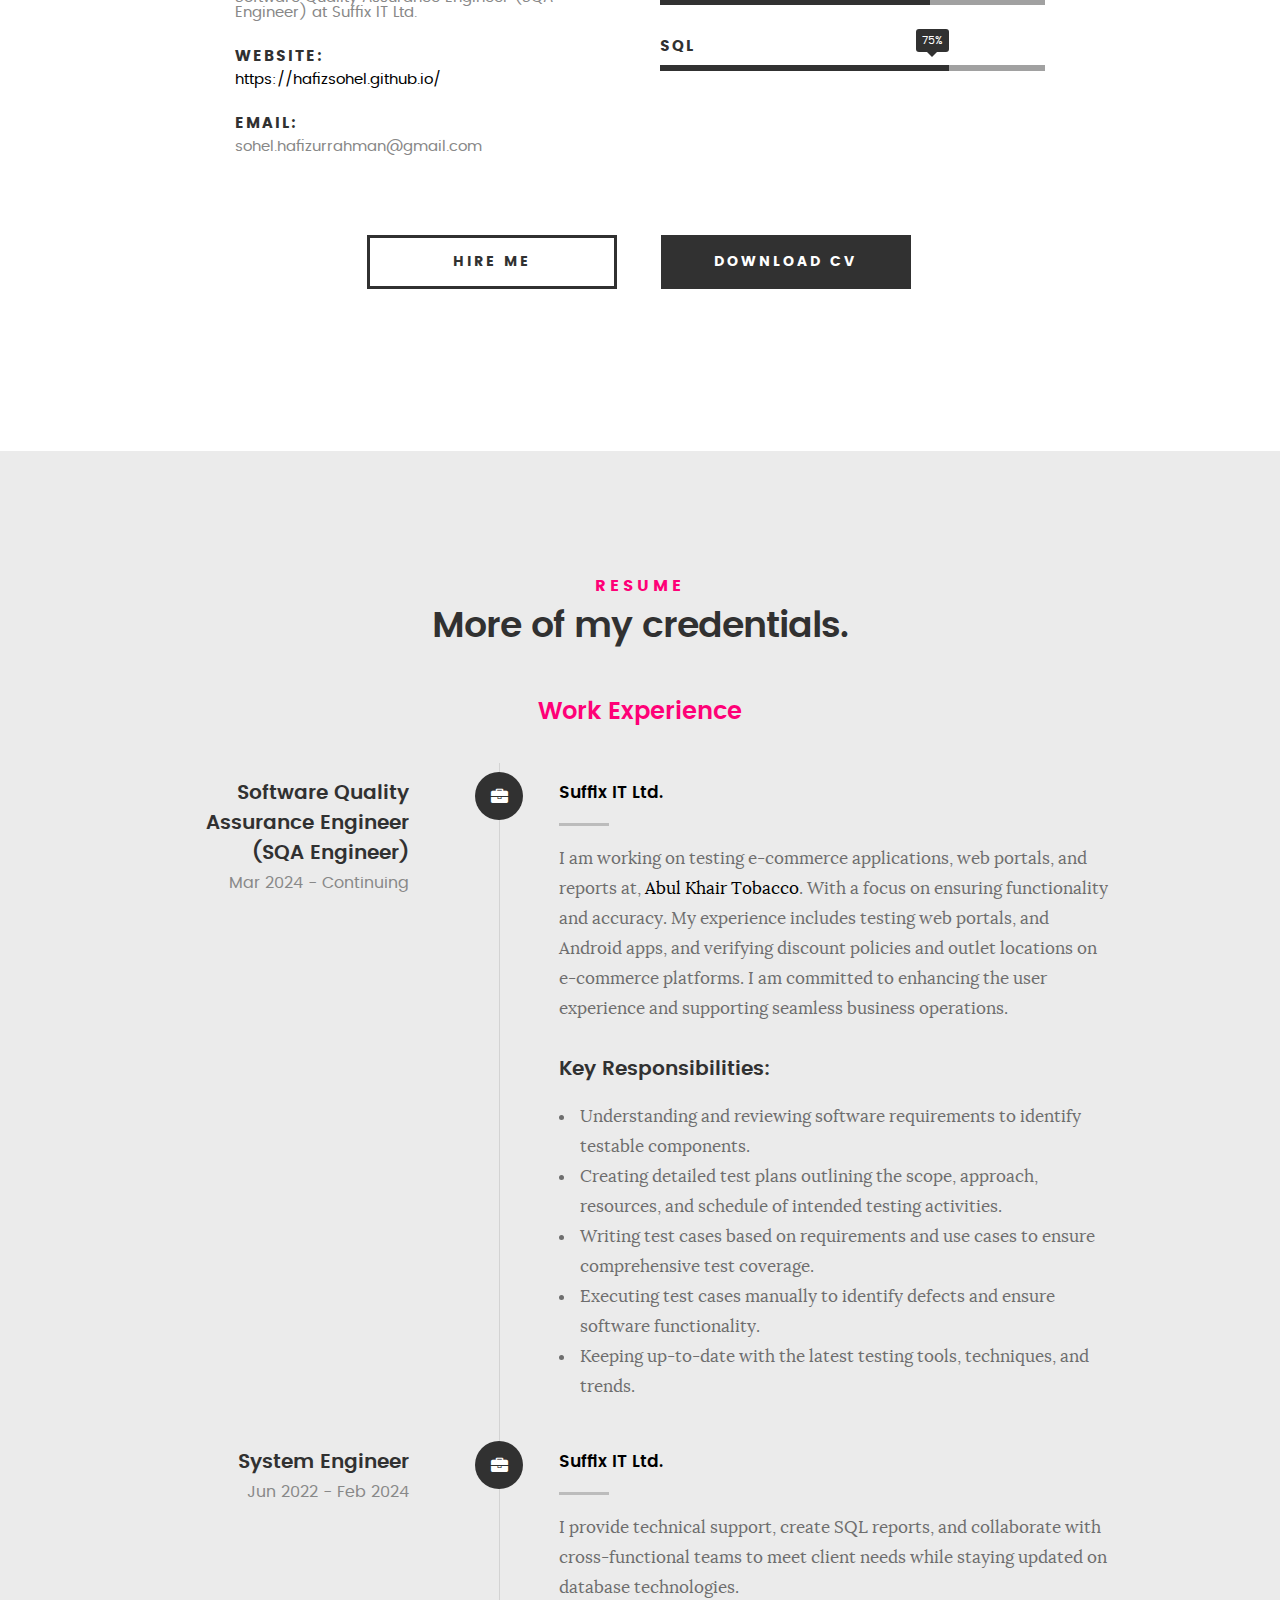
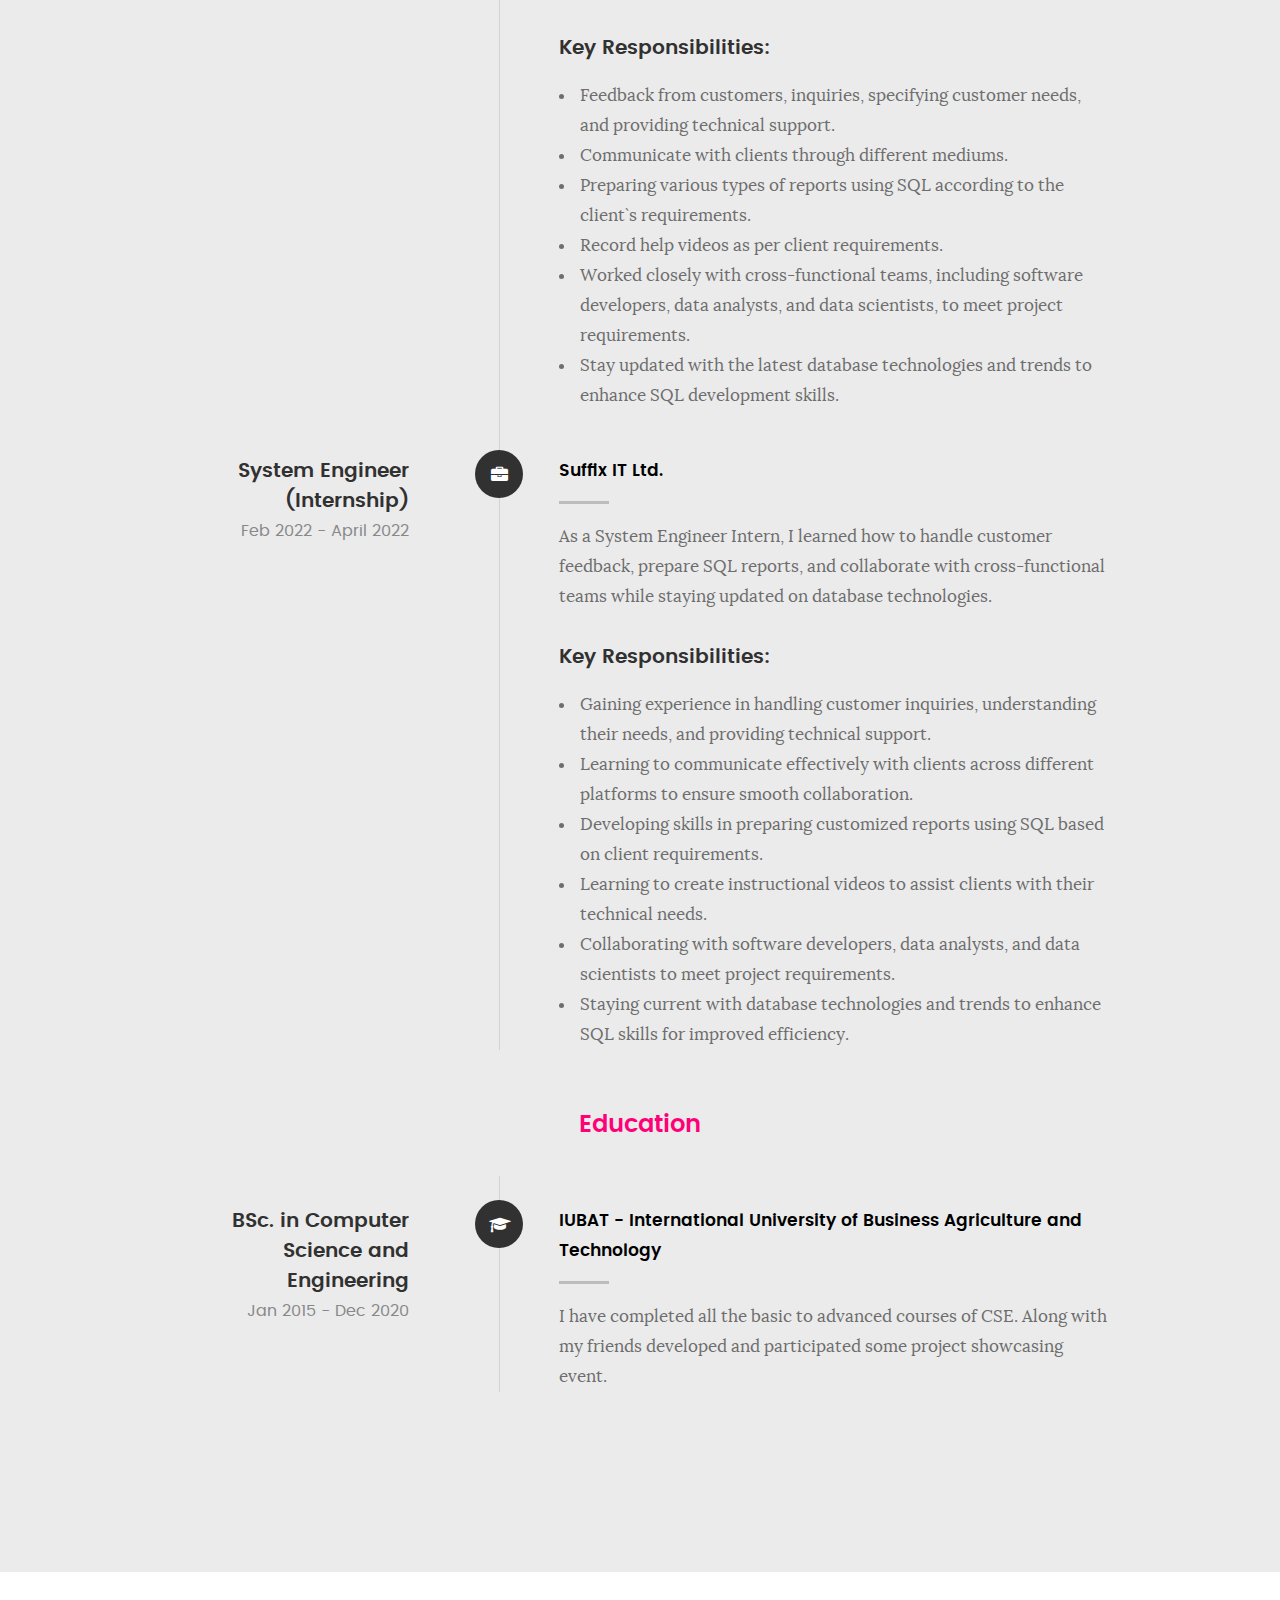
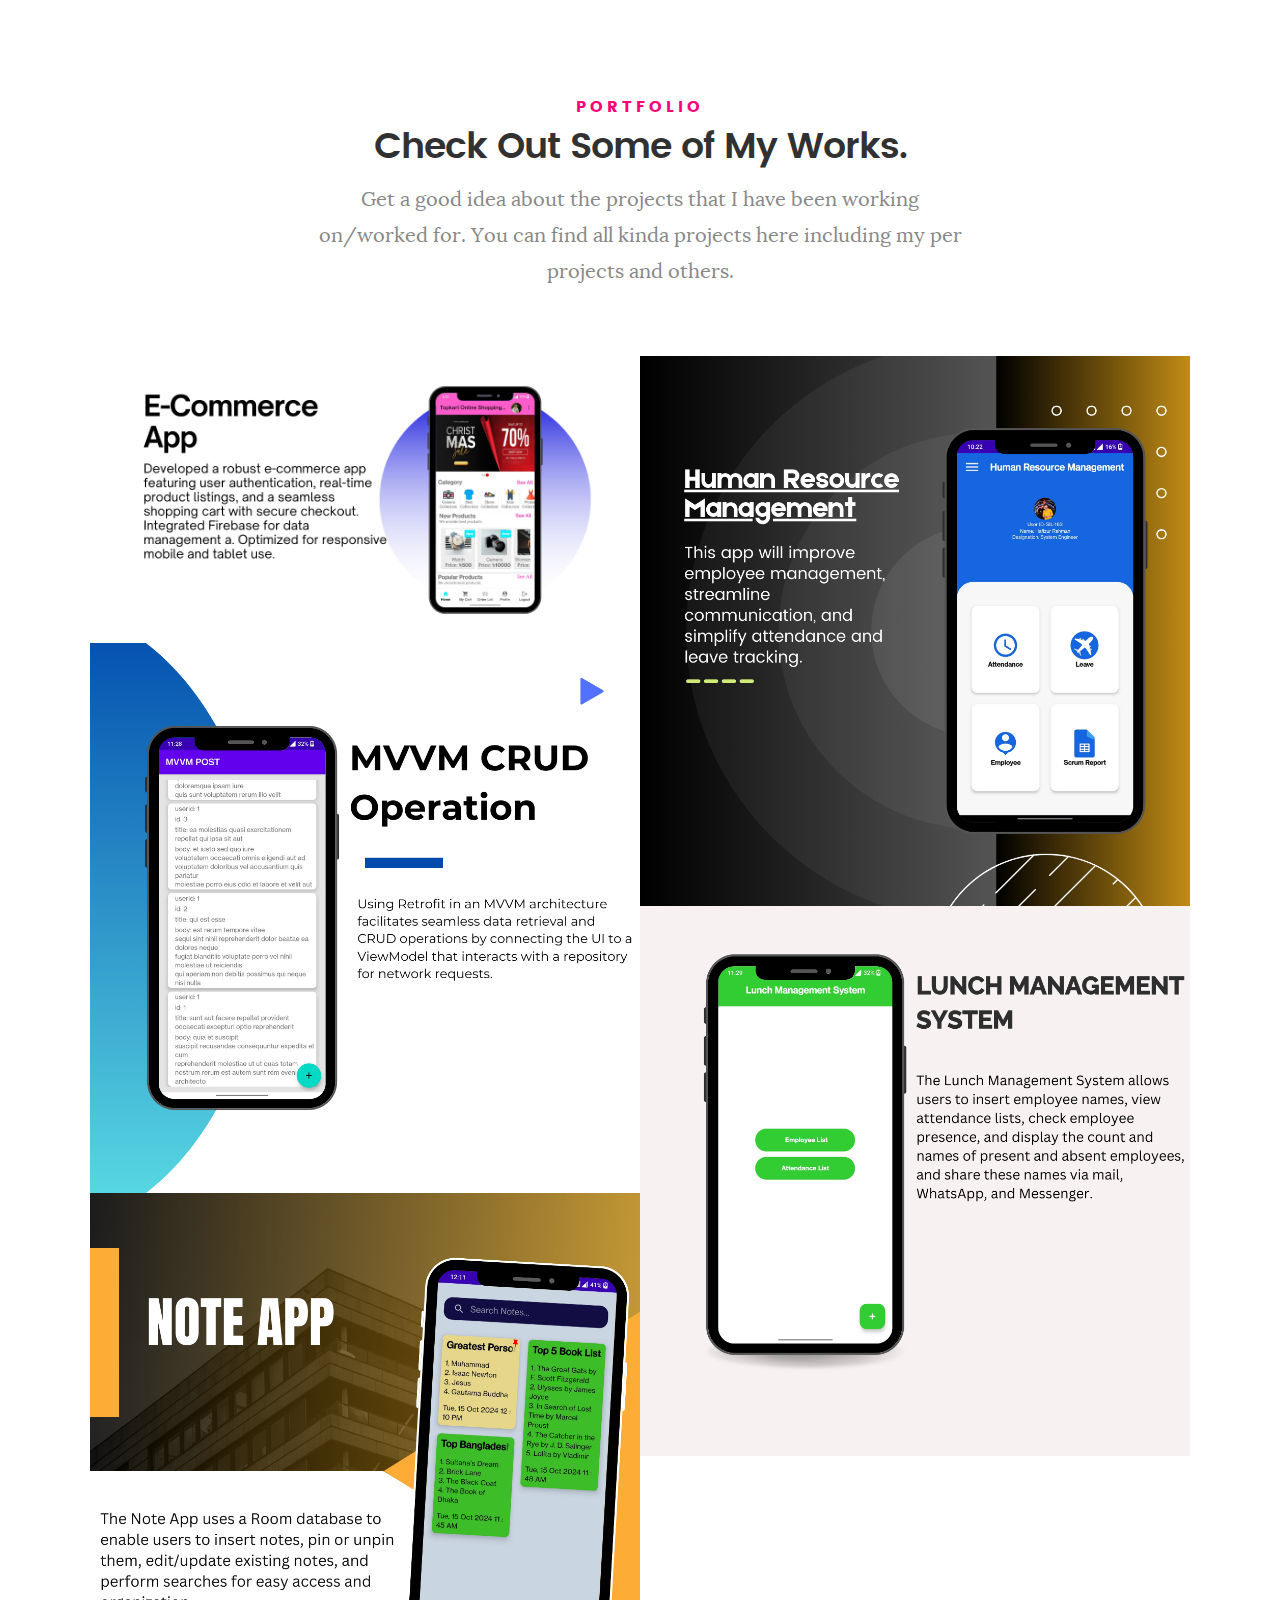
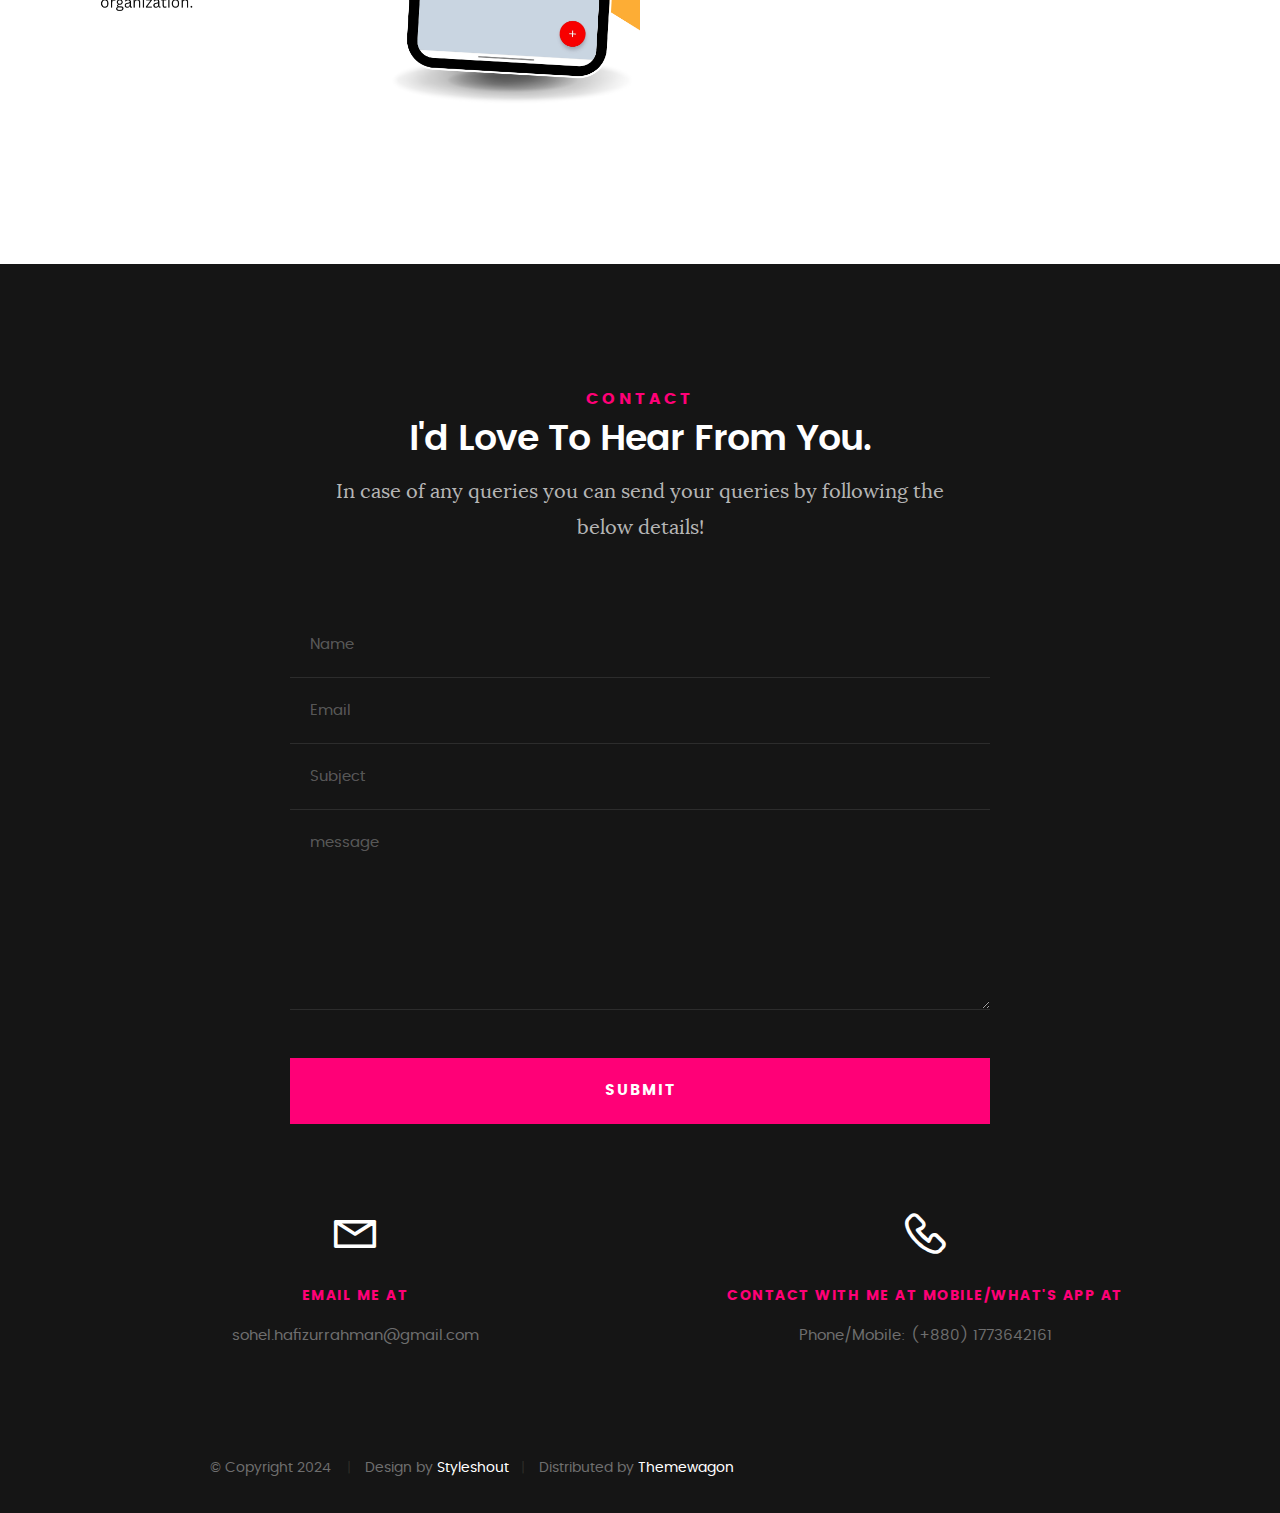
==== commit 35aed632: "modified" ====
--- a/index.html
+++ b/index.html
@@ -31,7 +31,7 @@
 	<link rel="icon" type="image/png" href="favicon.png">
 
 	<!-- Google tag (gtag.js) -->
-	<script async src="https://www.googletagmanager.com/gtag/js?id=G-JNXBMHBRCS"></script>
+	<script async src=""></script>
 	<script>
 	  window.dataLayer = window.dataLayer || [];
 	  function gtag(){dataLayer.push(arguments);}
@@ -143,7 +143,7 @@
    				</li>
    				<li>
    					<strong>Birth Date:</strong>
-   					<span>June 23rd, 1996</span>
+   					<span>Jan 6th, 1996</span>
    				</li>
    				<li>
    					<strong>Current Position:</strong>
@@ -172,13 +172,17 @@
 				   	<strong>Android</strong>
 				   </li>
 				   <li>
-				   	<div class="progress percent70"><span>70%</span></div>
+				   	<div class="progress percent75"><span>75%</span></div>
 				   	<strong>Java</strong>
 				   </li>
 				   <li>
 				   	<div class="progress percent70"><span>70%</span></div>
 				   	<strong>Kotlin</strong>
 				   </li>
+				   <li>
+					<div class="progress percent75"><span>75%</span></div>
+					<strong>SQL</strong>
+				</li>
 				
 				</ul> <!-- /skill-bars -->		
 
@@ -189,7 +193,7 @@
    	<div class="row button-section">
    		<div class="col-twelve">
    			<a href="#contact" title="Hire Me" class="button stroke smoothscroll">Hire Me</a>
-   			<a href="https://www.canva.com/design/DAEd97qVn4U/J2x-vuesAVTwBsbbVr-BhA/view?utm_content=DAEd97qVn4U&utm_campaign=designshare&utm_medium=link&utm_source=editor" target="_blank" title="Download CV" class="button button-primary">Download CV</a>
+   			<a href="https://www.canva.com/design/DAGToUaftig/nBtYbWIDQjIOBYHWiSChYA/view?utm_content=DAGToUaftig&utm_campaign=designshare&utm_medium=link&utm_source=editor" target="_blank" title="Download CV" class="button button-primary">Download CV</a>
    		</div>   		
    	</div>
 
@@ -341,8 +345,8 @@
 	   				</div>
 
 	   				<div class="timeline-content">
-	   					<h4><a href="https://daffodilvarsity.edu.bd/" target="_blank">IUBAT - International University of Business Agriculture and Technology</a></h4>
-	   					<p>I have completed all the basic to advanced courses of CS. Along with my friends developed and participated some project showcasing event.</p>
+	   					<h4><a href="https://iubat.edu/" target="_blank">IUBAT - International University of Business Agriculture and Technology</a></h4>
+	   					<p>I have completed all the basic to advanced courses of CSE. Along with my friends developed and participated some project showcasing event.</p>
 						
 	   				</div>
 
@@ -385,9 +389,9 @@
 	                  <a href="#modal-01" class="overlay">	                  	           
 	                     <div class="folio-item-table">
 	                     	<div class="folio-item-cell">
-		     					       <h3 class="folio-title">Before Pay</h3>	     					    
+		     					       <h3 class="folio-title">E-Commerce App</h3>	     					    
 		     					    	 <span class="folio-types">
-		     					       	  Android Native Development
+											Android Development with Java
 		     					       </span>
 		     					   </div>	                      	
 	                     </div>                    
@@ -401,9 +405,9 @@
 	               	<a href="#modal-02" class="overlay">              		                  
 	                     <div class="folio-item-table">
 	                     	<div class="folio-item-cell">
-	                     		<h3 class="folio-title">My Banglalink</h3>	     					    
+	                     		<h3 class="folio-title">Human Resource Management</h3>	     					    
 		     					    	<span class="folio-types">
-		     					       	  Android Native Development
+											Android Development with Java
 		     					      </span>		     		
 		     					   </div> 	                      	
 	                     </div>                    
@@ -417,9 +421,9 @@
 	                  <a href="#modal-03" class="overlay">             		                  
 	                     <div class="folio-item-table">
 	                     	<div class="folio-item-cell">
-	                     		<h3 class="folio-title">The Pinoy Parent</h3>	     					    
+	                     		<h3 class="folio-title">MVVM CRUD Operation</h3>	     					    
 		     					    	<span class="folio-types">
-		     					       	  Cross Platform Development with Flutter
+											Android Development with Java
 		     					      </span>		     		
 		     					   </div> 	                      	
 	                     </div>                    
@@ -433,9 +437,9 @@
 	                  <a href="#modal-04" class="overlay">
 	                     <div class="folio-item-table">
 	                     	<div class="folio-item-cell">
-	                     		<h3 class="folio-title">Learning Tree</h3>	     					    
+	                     		<h3 class="folio-title">Lunch Management System</h3>	     					    
 		     					    	<span class="folio-types">
-		     					       	  Cross Platform Development with Flutter
+											Android Development with Kotlin
 		     					      </span>		     		
 		     					   </div>	                      	
 	                     </div>                    
@@ -449,9 +453,9 @@
 	                  <a href="#modal-05" class="overlay">             		                  
 	                     <div class="folio-item-table">
 	                     	<div class="folio-item-cell">
-	                     		<h3 class="folio-title">Rent Collector</h3>	     					    
+	                     		<h3 class="folio-title">My Note App</h3>	     					    
 		     					    	<span class="folio-types">
-		     					       	  Android Native Development
+		     					       	  Android Development with Java
 		     					      </span>		     		
 		     					   </div> 	                      	
 	                     </div>                    
@@ -459,21 +463,7 @@
 	               </div>
 	        		</div> <!-- /folio-item -->
 
-	            <div class="bgrid folio-item">
-	               <div class="item-wrap">
-	               	<img src="images/portfolio/git_lib_mockup.png" alt="Beetle">
-	                  <a href="#modal-06" class="overlay">                  	                 
-	                     <div class="folio-item-table">
-	                     	<div class="folio-item-cell">
-	                     		<h3 class="folio-title">Git Lib</h3>	     					    
-		     					    	<span class="folio-types">
-		     					       	  Android Native Development
-		     					      </span>		     		
-		     					   </div>  	                      	
-	                     </div>                    
-	                  </a>
-	               </div>
-	        		</div> <!-- /folio-item -->     
+	                
 
 	            <!-- modal popups - begin
 	            ============================================================= -->
@@ -484,16 +474,47 @@
 				     	</div>      	
 
 					   <div class="description-box">
-					      <h4>Before Pay</h4>		      
-					      <p>Before Pay - Pay On Demand™ - a pay advance service that lets working Australians take back control of their finances and access a portion of their wages for just a 5% fixed fee.</p>
-
-					      <div class="categories">Android Native Development</div>			               
+					      <h4>E-Commerce App</h4>		      
+					      <p>
+<p>Here’s a detailed outline for an e-commerce app that includes registration, login authentication using Firebase, product listing, product details, adding to the cart, checkout process, and order confirmation, with data management using Firebase and Room database.</p>
+
+<h5>Key Features</h5>
+<b>User Registration and Login Authentication:</b> <p>Implement user registration using email and password.
+Allow users to log in with their registered email and password.
+Use Firebase Authentication SDK for handling user sessions and authentication.</p>
+
+<b>Product Listing:</b><p>
+Store product data (name, description, price, image URL) in a Firestore collection (e.g., products).
+Fetch and display the list of products in a RecyclerView on the main page.</p>
+
+<b>Product Details:</b>
+<p>When a user clicks on a product, navigate to a detailed view showing all the information about the product (image, description, price).
+Provide an "Add to Cart" button in the product details view.</p>
+
+<b>Add to Cart Functionality:</b>
+<p>Create a local Room database to manage the cart items.
+Implement functionality to add products to the cart and store them in the Room database.
+Display the number of items in the cart on the main page.</p>
+
+<b>Checkout Process:</b>
+<p>Allow users to select or enter their delivery address during the checkout process.
+Store addresses in the Room database for easy retrieval.</p>
+
+<b>Payment Method:</b>
+<p>Provide a simple option for the user to choose "Cash on Delivery" as the payment method.</p>
+<b>Order Summary:</b>
+<p>Display an order summary with selected products, total amount, and delivery address before confirming the order.
+Upon confirmation, save the order details in a Firestore collection (e.g., orders).
+Clear the cart items from the Room database after a successful order.</p>
+						  </p>
+
+					      <div class="categories"><h4>Android Development with Java</h4></div>			               
 					   </div>
 
 			         <div class="link-box">
-			            <a href="https://www.beforepay.com.au/" target="_blank">Details</a>
+			            <a href="#" class="popup-modal-dismiss">Details</a>
 					      <a href="#" class="popup-modal-dismiss">Close</a>
-			         </div>		      
+			         </div>		    
 
 				   </div> <!-- /modal-01 -->
 
@@ -504,14 +525,28 @@
 				     	</div>      	
 
 					   <div class="description-box">
-					      <h4>My Banglalink</h4>		      
-					      <p>A popular telecommunication service app in Bangladesh. It is one of the leading super app in Bangladesh, which provides telco services, lifestyle, exciting courses and games, as well as health services.</p>
-
-					      <div class="categories">Android Native Development</div>               
+					      <h2>Human Resource Management</h2>		      
+					      <h3>The app will be developed with the following key features:</h3>
+
+						  <p><b>Employee Login:</b> A secure login system where employees can authenticate using their credentials.</p>
+							
+						  <p><b>Employee List with Details:</b> A comprehensive list displaying all employees along with their details (name, position, department, contact info). Each employee's profile will be accessible for viewing further details.
+							
+							Dial Pad, SMS, and Gmail Integration: Employees can directly contact their colleagues or supervisors by integrating the dial pad for calls, SMS for quick messaging, and Gmail for email communication.</p>
+							
+							<p><b>Attendance Management:</b> Employees can log their daily check-in and check-out times. The app will track attendance records and display daily work hours.</p>
+							
+							<p><b>Leave Management:</b> Employees can apply for leave through the app, track the approval status of their leave requests, and check their leave balance.</p>
+							
+							<p><b>Scrum Report:</b> Employees will have access to their last 30 days' scrum reports, providing a detailed view of their work progress, tasks completed, and pending tasks.</p>
+							
+							This app will improve employee management, streamline communication, and simplify attendance and leave tracking.
+
+					      <div class="categories"><h4>Android Development with Java</h4></div>               
 					   </div>
 
 			         <div class="link-box">
-			            <a href="https://play.google.com/store/apps/details?id=com.arena.banglalinkmela.app" target="_blank">Details</a>
+			            <a href="#" class="popup-modal-dismiss">Details</a>
 					      <a href="#" class="popup-modal-dismiss">Close</a>
 			         </div>		      
 
@@ -524,14 +559,14 @@
 				     	</div>      	
 
 					   <div class="description-box">
-					      <h4>The Pinoy Parent</h4>		      
-					      <p>Pinoy Parent is a publication site that intends to help young Filipino parents become more knowledgeable and more supportive when it comes to their children. Because parenting affects how a child develops, it’s important to consider all types of development (physical, intellectual, social, emotional, and moral), which is what this page aims to address.</p>
-
-					      <div class="categories">Cross Platform Development with Flutter</div>		               
+					      <h4>MVVM CRUD Operation</h4>		      
+					      <p>In the MVVM (Model-View-ViewModel) architecture, CRUD operations are handled through a structured flow. The ViewModel interacts with the Repository, which abstracts data access from the DAO for performing database operations using Room. The insert, update, delete, and get (read) methods are managed in the repository and triggered by the ViewModel, while the View (Activity/Fragment) observes the LiveData to update the UI automatically when data changes. This ensures a clean separation of concerns, making the app easier to maintain.</p>
+
+					      <div class="categories"><h4>Android Development with Java</h4></div>		               
 					   </div>
 
 			         <div class="link-box">
-			            <a href="https://play.google.com/store/apps/details?id=com.savethechildren.pinoy_parent" target="_blank">Details</a>
+			            <a href="#" class="popup-modal-dismiss">Details</a>
 					      <a href="#" class="popup-modal-dismiss">Close</a>
 			         </div>		      
 
@@ -544,14 +579,14 @@
 				     	</div>      	
 
 					   <div class="description-box">
-					      <h4>Learning Tree</h4>		      
-					      <p>Learning Tree aims to support teacher’s professional development and caregiver learning and bolster distance learning. The app will constitute of two types of users- Teachers & Caregivers.</p>
-
-					      <div class="categories">Cross Platform Development with Flutter</div>         
+					      <h4>Lunch Management System</h4>		      
+					      <p>The Lunch Management System allows users to manage employee attendance for lunch, marking employees as either present or absent. It includes the ability to insert employee names and track their daily attendance. The system automatically counts the number of present and absent employees, providing a clear summary. This summary can then be easily shared via email, WhatsApp, or other messaging platforms for efficient communication. The system ensures smooth and organized lunch attendance management, with the ability to send reports instantly.</p>
+
+					      <div class="categories"><h4>Android Development with Kotlin</h4></div>         
 					   </div>
 
 			         <div class="link-box">
-			            <a href="https://play.google.com/store/apps/details?id=com.savethechildren.learning_tree" target="_blank">Details</a>
+			            <a href="#" class="popup-modal-dismiss">Details</a>
 					      <a href="#" class="popup-modal-dismiss">Close</a>
 			         </div>		      
 
@@ -564,35 +599,20 @@
 				     	</div>      	
 
 					   <div class="description-box">
-					      <h4>Rent Collector</h4>		      
-					      <p>Rent Collection - Rent Collector app collects one's rent, which tenant doesn't pay rent, which month this tenant doesn't pay rent.</p>
-
-					      <div class="categories">Android Native Development</div>		               
+					      <h4>My Note App</h4>		      
+					      <p>My Note App - In the Note App, users can create, update, and delete notes, as well as pin or unpin them for better organization. The app also includes a search functionality that allows users to quickly find specific notes. All data is managed efficiently using the Room database, ensuring reliable storage and retrieval of notes.</p>
+
+					      <div class="categories"><h5>Android Development with Java</h5></div>		               
 					   </div>
 
 			         <div class="link-box">
-			            <a href="https://play.google.com/store/apps/details?id=com.shakil.barivara" target="_blank">Details</a>
+			            <a href="#" class="popup-modal-dismiss">Details</a>
 					      <a href="#" class="popup-modal-dismiss">Close</a>
 			         </div>		      
 
 				   </div> <!-- /modal-05 -->
 
-				   <div id="modal-06" class="popup-modal slider mfp-hide">	
-
-				     	<div class="media">
-				     		<img src="images/portfolio/git_lib.png" alt="" />
-				     	</div>      	
-
-					   <div class="description-box">
-					      <h4>Git Lib</h4>		      
-					      <p>Git Lib is created with a good intention to provide developers with GitHub libraries or trending open source resources. This app has all the features you need to know about trending GitHub repositories or developers or any other classified library. Below are some of the top functionalities that you can get.</p>
-
-					      <div class="categories">Android Native Development</div>               
-					   </div>
-
-			               
-
-				   </div> <!-- /modal-06 -->
+				   
 
 
 				   <!-- modal popups - end
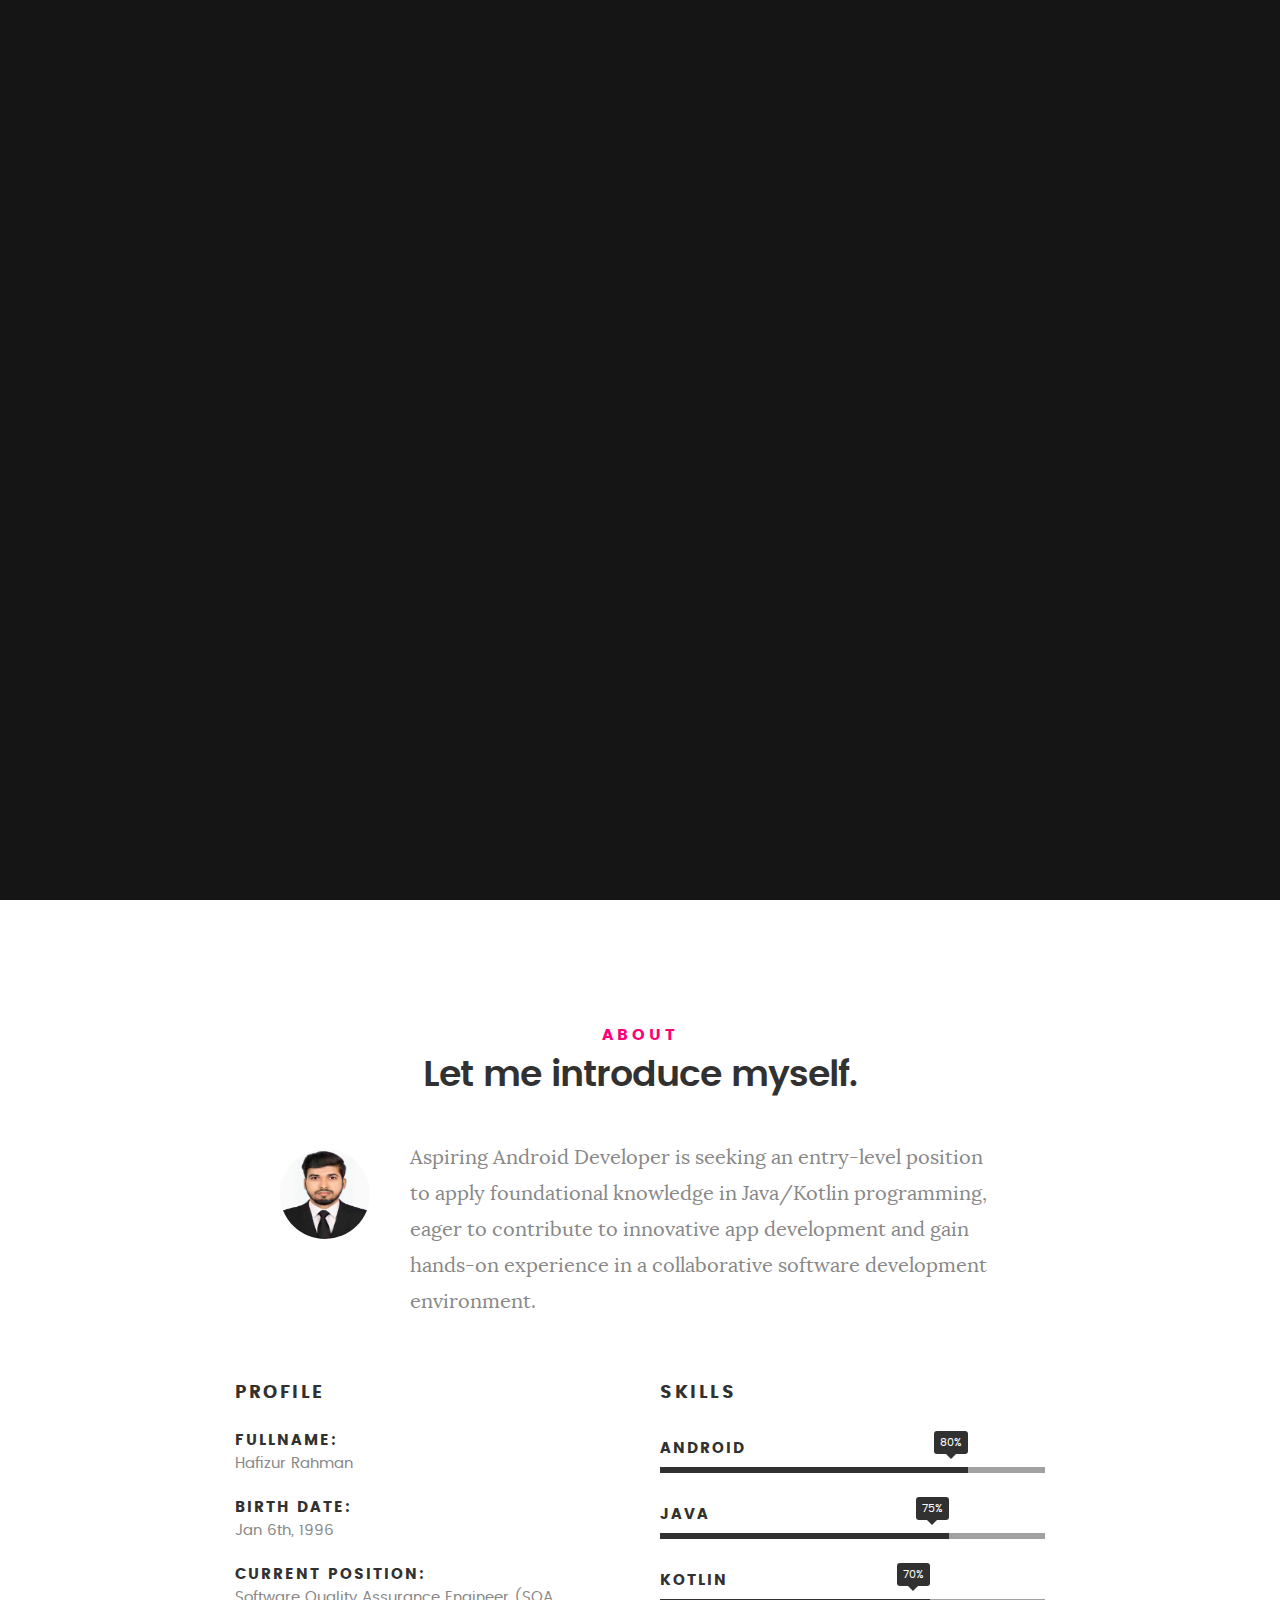
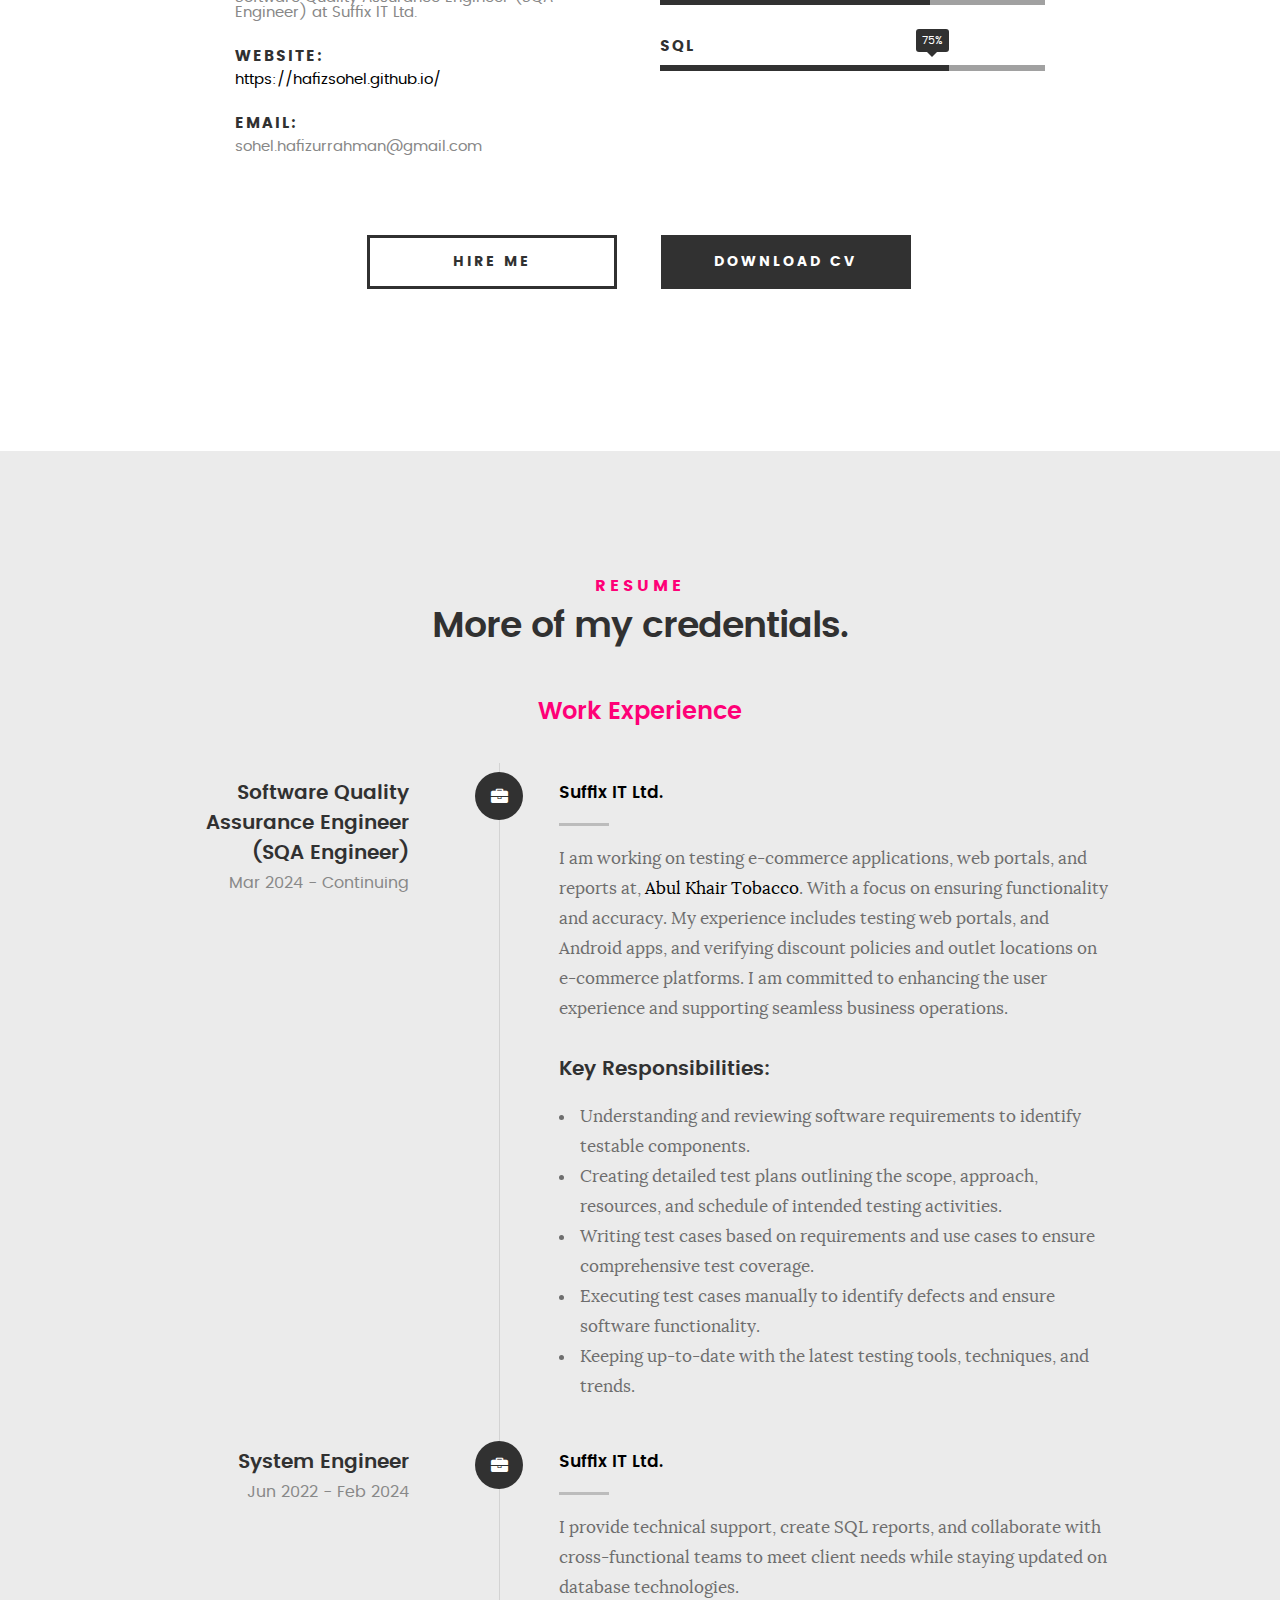
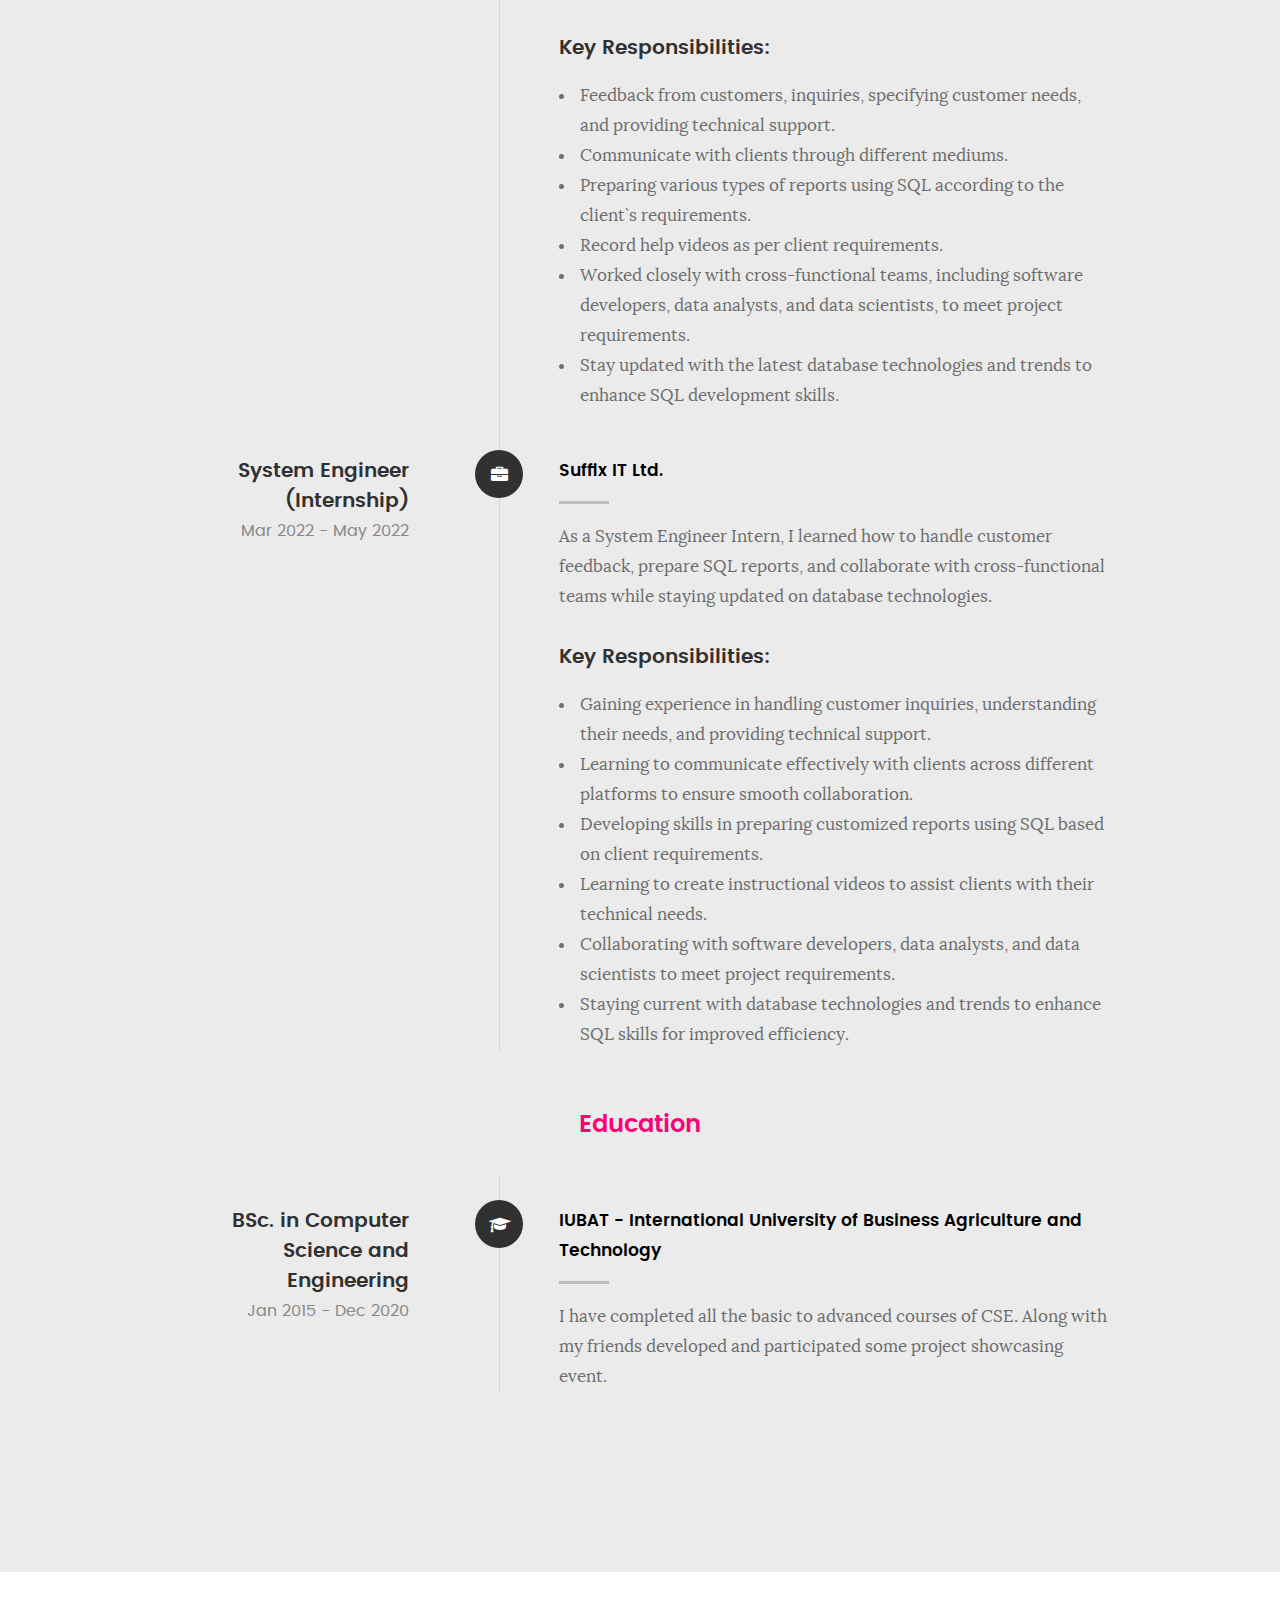
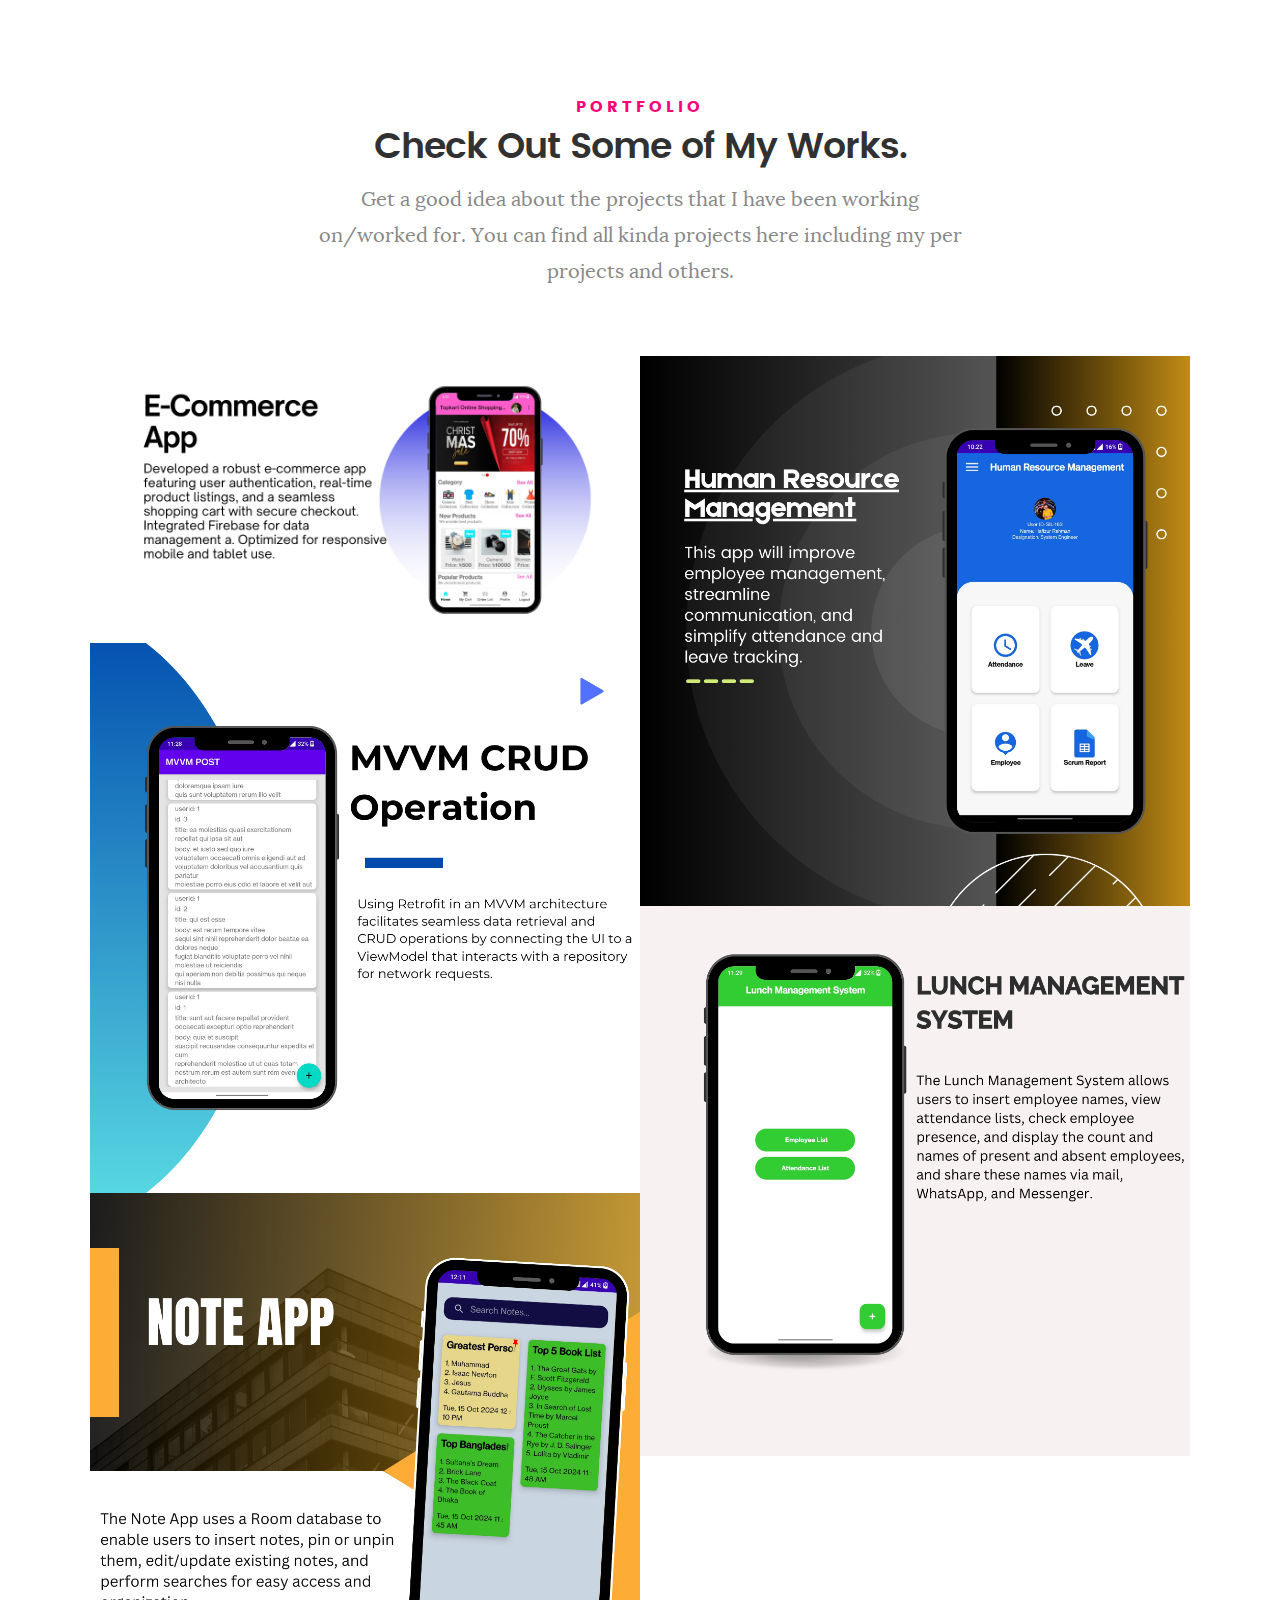
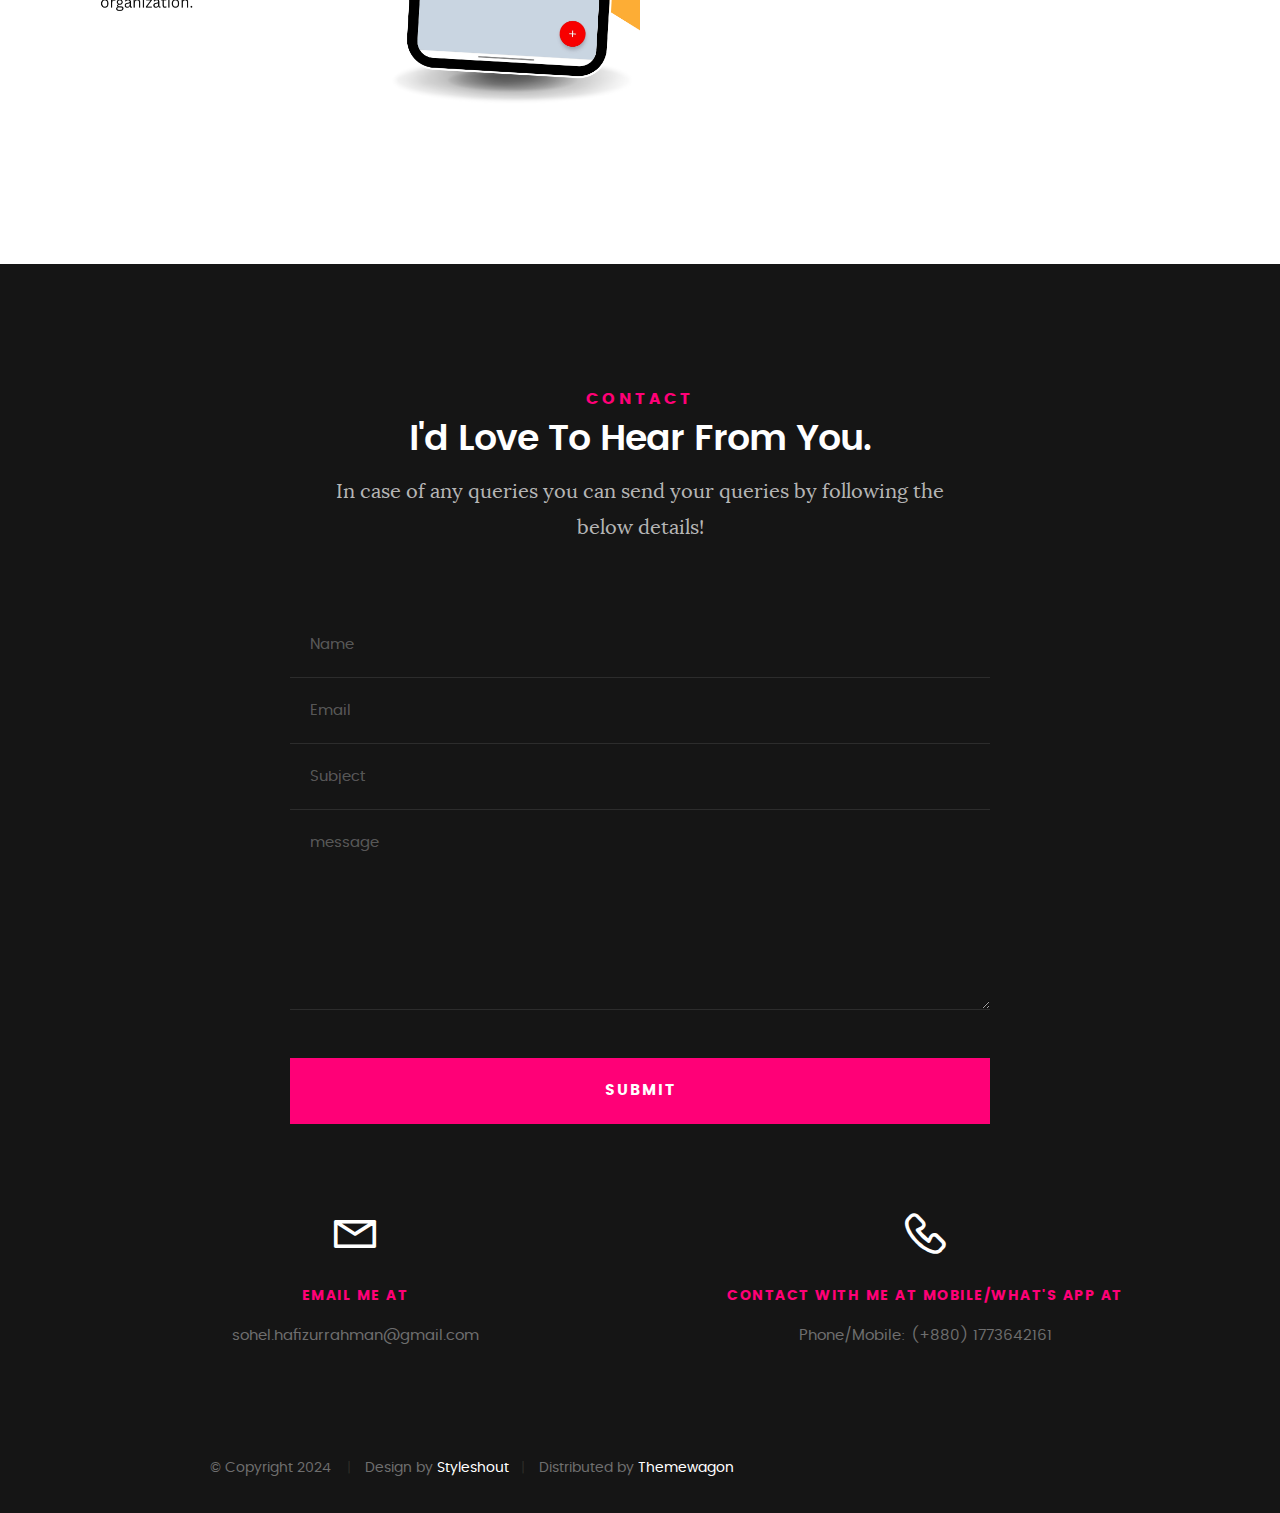
==== commit 0563ae1d: "modified" ====
--- a/index.html
+++ b/index.html
@@ -288,7 +288,7 @@
 
 	   				<div class="timeline-header">
 	   					<h3>System Engineer (Internship)</h3>
-	   					<p>Feb 2022 - April 2022</p>
+	   					<p>Mar 2022 - May 2022</p>
 	   				
 	   				</div>
 
@@ -391,7 +391,7 @@
 	                     	<div class="folio-item-cell">
 		     					       <h3 class="folio-title">E-Commerce App</h3>	     					    
 		     					    	 <span class="folio-types">
-											Android Development with Java
+											Android Native Development
 		     					       </span>
 		     					   </div>	                      	
 	                     </div>                    
@@ -407,7 +407,7 @@
 	                     	<div class="folio-item-cell">
 	                     		<h3 class="folio-title">Human Resource Management</h3>	     					    
 		     					    	<span class="folio-types">
-											Android Development with Java
+											Android Native Development
 		     					      </span>		     		
 		     					   </div> 	                      	
 	                     </div>                    
@@ -423,7 +423,7 @@
 	                     	<div class="folio-item-cell">
 	                     		<h3 class="folio-title">MVVM CRUD Operation</h3>	     					    
 		     					    	<span class="folio-types">
-											Android Development with Java
+											Android Native Development
 		     					      </span>		     		
 		     					   </div> 	                      	
 	                     </div>                    
@@ -439,7 +439,7 @@
 	                     	<div class="folio-item-cell">
 	                     		<h3 class="folio-title">Lunch Management System</h3>	     					    
 		     					    	<span class="folio-types">
-											Android Development with Kotlin
+											Android Native Development
 		     					      </span>		     		
 		     					   </div>	                      	
 	                     </div>                    
@@ -455,7 +455,7 @@
 	                     	<div class="folio-item-cell">
 	                     		<h3 class="folio-title">My Note App</h3>	     					    
 		     					    	<span class="folio-types">
-		     					       	  Android Development with Java
+											Android Native Development
 		     					      </span>		     		
 		     					   </div> 	                      	
 	                     </div>                    
@@ -508,11 +508,11 @@
 Clear the cart items from the Room database after a successful order.</p>
 						  </p>
 
-					      <div class="categories"><h4>Android Development with Java</h4></div>			               
+					      <div class="categories"><h4>Android Native Development</h4></div>			               
 					   </div>
 
 			         <div class="link-box">
-			            <a href="#" class="popup-modal-dismiss">Details</a>
+			            <a href="#" class="popup-modal-dismiss">Close</a>
 					      <a href="#" class="popup-modal-dismiss">Close</a>
 			         </div>		    
 
@@ -542,11 +542,11 @@
 							
 							This app will improve employee management, streamline communication, and simplify attendance and leave tracking.
 
-					      <div class="categories"><h4>Android Development with Java</h4></div>               
+					      <div class="categories"><h4>Android Native Development</h4></div>               
 					   </div>
 
 			         <div class="link-box">
-			            <a href="#" class="popup-modal-dismiss">Details</a>
+			            <a href="#" class="popup-modal-dismiss">Close</a>
 					      <a href="#" class="popup-modal-dismiss">Close</a>
 			         </div>		      
 
@@ -562,11 +562,11 @@
 					      <h4>MVVM CRUD Operation</h4>		      
 					      <p>In the MVVM (Model-View-ViewModel) architecture, CRUD operations are handled through a structured flow. The ViewModel interacts with the Repository, which abstracts data access from the DAO for performing database operations using Room. The insert, update, delete, and get (read) methods are managed in the repository and triggered by the ViewModel, while the View (Activity/Fragment) observes the LiveData to update the UI automatically when data changes. This ensures a clean separation of concerns, making the app easier to maintain.</p>
 
-					      <div class="categories"><h4>Android Development with Java</h4></div>		               
+					      <div class="categories"><h4>Android Native Development</h4></div>		               
 					   </div>
 
 			         <div class="link-box">
-			            <a href="#" class="popup-modal-dismiss">Details</a>
+			            <a href="#" class="popup-modal-dismiss">Close</a>
 					      <a href="#" class="popup-modal-dismiss">Close</a>
 			         </div>		      
 
@@ -582,11 +582,11 @@
 					      <h4>Lunch Management System</h4>		      
 					      <p>The Lunch Management System allows users to manage employee attendance for lunch, marking employees as either present or absent. It includes the ability to insert employee names and track their daily attendance. The system automatically counts the number of present and absent employees, providing a clear summary. This summary can then be easily shared via email, WhatsApp, or other messaging platforms for efficient communication. The system ensures smooth and organized lunch attendance management, with the ability to send reports instantly.</p>
 
-					      <div class="categories"><h4>Android Development with Kotlin</h4></div>         
+					      <div class="categories"><h4>Android Native Development</h4></div>         
 					   </div>
 
 			         <div class="link-box">
-			            <a href="#" class="popup-modal-dismiss">Details</a>
+			            <a href="#" class="popup-modal-dismiss">Close</a>
 					      <a href="#" class="popup-modal-dismiss">Close</a>
 			         </div>		      
 
@@ -602,11 +602,11 @@
 					      <h4>My Note App</h4>		      
 					      <p>My Note App - In the Note App, users can create, update, and delete notes, as well as pin or unpin them for better organization. The app also includes a search functionality that allows users to quickly find specific notes. All data is managed efficiently using the Room database, ensuring reliable storage and retrieval of notes.</p>
 
-					      <div class="categories"><h5>Android Development with Java</h5></div>		               
+					      <div class="categories"><h5>Android Native Development</h5></div>		               
 					   </div>
 
 			         <div class="link-box">
-			            <a href="#" class="popup-modal-dismiss">Details</a>
+			            <a href="#" class="popup-modal-dismiss">Close</a>
 					      <a href="#" class="popup-modal-dismiss">Close</a>
 			         </div>		      
 
